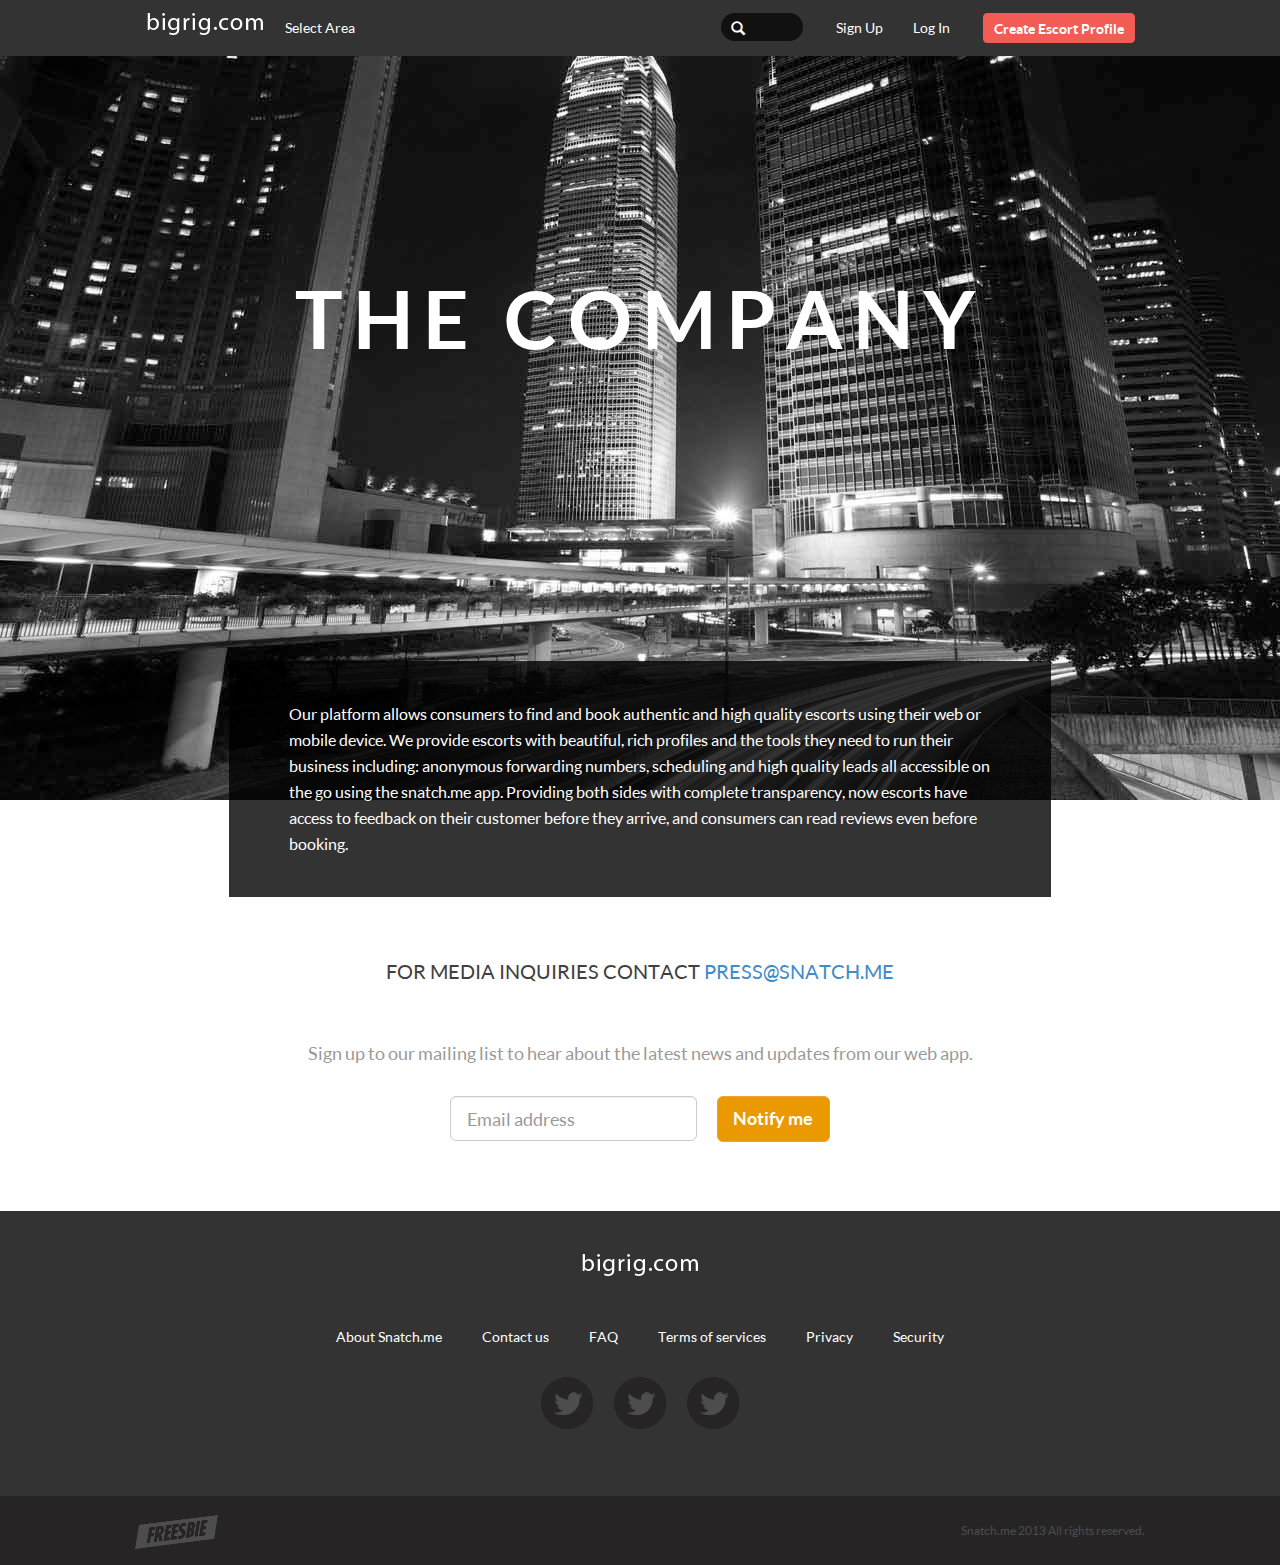
==== about/index.html @ 0845074c "Initial commit" ====
<!DOCTYPE html><html><head>
<meta http-equiv="Content-Type" content="text/html; charset=utf-8" ><title>Snatch.me</title><meta content="width=device-width, initial-scale=1.0, maximum-scale=1.0, user-scalable=no" name="viewport" /><meta content="yes" name="apple-mobile-web-app-capable" /><link data-turbolinks-track="true" href="../assets/application-2e69f920b818a90ff7429d619996216e.css" media="all" rel="stylesheet" /><script data-turbolinks-track="true" src="../assets/application-7e9b3a03cc0444efc07097d032c7295d.js"></script><meta content="authenticity_token" name="csrf-param" />
<meta content="zmnrciiErQKuNXtFYiWSMPVD7cQiE7jtvHlBA1BEEvY=" name="csrf-token" /><script type="text/javascript">var snatch = {
  logged: false,
  checkMe: false,
  galleryTimeout: false
}</script></head><body class=" about-us-bgr"><header><div class="container"><nav class="navbar navbar-snatch" role="navigation"><div class="navbar-header"><a class="visible-xs btn btn-danger pull-right" href="../sign_up/new/index.html"><i class="jx-adult-female-add"></i></a><button class="navbar-toggle collapsed" data-target="#snatch-menu-top" data-toggle="collapse" type="button"><span class="sr-only">Toggle navigation</span><span class="icon-bar"></span><span class="icon-bar"></span><span class="icon-bar"></span></button><a class="navbar-brand logo" href="../index.html"></a></div><!--Collect the nav links, forms, and other content for toggling--><div class="collapse navbar-collapse" id="snatch-menu-top"><form action="/users" class="navbar-form navbar-right form-search visible-xs" role="search"><button class="glyphicon glyphicon-search"></button><input class="js-form-search-input" name="q[zip_or_city_or_state_or_name_or_username_or_email_cont]" /></form><ul class="nav navbar-nav hidden-xs"><li class="dropdown"><a class="dropdown-toggle" data-toggle="dropdown" href="#"><span class="js-header-state-span">Select Area</span><b class="caret"></b></a><input class="js-header-selected-state" id="q_state_or_city_cont" name="q[state_or_city_cont]" type="hidden" /><ul class="js-header-state-select dropdown-menu inverse"><li><a href="../users/index-q%5Bstate_or_city_cont%5D=Maine.html">Maine</a></li><li><a href="../users/index-q%5Bstate_or_city_cont%5D=Massachusetts.html">Massachusetts</a></li></ul></li></ul><ul class="nav navbar-nav navbar-right js-navigation-bar"><li><a href="../sign_up/new/index-guy=true.html"><span>Sign Up</span></a></li><li class="visible-xs"><a href="../user/sign_in/index.html"><span class="js-log-in-link">Log In</span></a></li><li class="hidden-xs dropdown"><a class="js-header-login dropdown-toggle" data-toggle="dropdown" href="#"><span>Log In</span><b class="caret"></b></a><div class="dropdown-menu inverse"><form accept-charset="UTF-8" action="/user/sign_in" class="form-login js-form-login formtastic user" id="new_user" method="post" novalidate="novalidate"><div style="margin:0;padding:0;display:inline"><input name="utf8" type="hidden" value="&#x2713;" /><input name="authenticity_token" type="hidden" value="zmnrciiErQKuNXtFYiWSMPVD7cQiE7jtvHlBA1BEEvY=" /></div><fieldset class="inputs"><ol><label><span class="glyphicon glyphicon-envelope"></span><li class="email input required stringish" id="user_email_input"><input class="form-control js-user-email" id="user_email" maxlength="255" name="user[email]" placeholder="Email" type="email" value="" />

</li></label><div class="message js-message-email hide"><span class="glyphicon glyphicon-warning-sign"></span> Oops! Fix email. </div><label><span class="glyphicon glyphicon-lock"></span><li class="password input required stringish" id="user_password_input"><input class="form-control js-user-password" id="user_password" maxlength="128" name="user[password]" placeholder="Password" type="password" />

</li></label><div class="message js-message-password hide"><span class="glyphicon glyphicon-warning-sign"></span> Oops! Fix password. </div><a data-toggle="modal" href="#modal-forgot-password">Forgot password</a></ol></fieldset><fieldset class=""><ol><li class="action button_action " id="user_submit_action"><button class="btn btn-warning btn-block" name="button" type="submit">Enter</button></li></ol></fieldset></form></div></li><li class="hidden-xs"><a class="btn btn-danger" href="../sign_up/new/index.html"><span>Create Escort Profile</span></a></li></ul><form action="/users" class="navbar-form navbar-right form-search hidden-xs" role="search"><button class="glyphicon glyphicon-search"></button><input class="js-form-search-input" name="q[zip_or_city_or_state_or_name_or_username_or_email_cont]" /></form></div></nav></div></header><section class="container content aboutus"><div class="top-line">THE COMPANY</div><div class="row"><div class="col-md-10 col-md-offset-1"><div class="desc">Our platform allows consumers to find and book authentic and high quality escorts using their web or mobile device. We provide escorts with beautiful, rich profiles and the tools they need to run their business including: anonymous forwarding numbers, scheduling and high quality leads all accessible on the go using the snatch.me app. Providing both sides with complete transparency, now escorts have access to feedback on their customer before they arrive, and consumers can read reviews even before booking. </div></div></div><div class="media-email">For media inquiries contact <a href="mailto:press@snatch.me">press@snatch.me</a></div></section><section class="container subscribe pad30"><div class="title">Sign up to our mailing list to hear about the latest news and updates from our web app.</div><form class="form-subscribe"><div class="form-group"><div class="col-xx-12 col-xs-8"><input class="form-control input-lg" placeholder="Email address" /></div><div class="col-xx-12 col-xs-4"><button class="btn btn-warning btn-lg btn-block">Notify me</button></div><div class="clear"></div></div></form></section><footer><div class="top"><div class="container"><div><a class="logo" href="../index.html"></a></div><div class="row menu"><a href="index.html">About Snatch.me</a><a href="../contacts/new/index.html">Contact us</a><a href="../help/index.html">FAQ</a><a href="../terms/index.html">Terms of services</a><a href="#">Privacy</a><a href="#">Security</a></div><div class="row social"><a href="#"></a><a href="#"></a><a href="#"></a></div></div></div><div class="bottom"><div class="container"><div class="row"><span class="pull-left"><img src="../assets/footer-logo-1875a1f78ff016b231213a7ab3b1d645.png" /></span><span class="pull-right">Snatch.me 2013 All rights reserved.</span></div></div></div></footer><div aria-hidden="true" aria-labelledby="" class="modal fade" id="modal-forgot-password" role="dialog" tabindex="-1"><div class="modal-dialog"><div class="modal-content"><div class="modal-body container"><div class="fs20">What email address do you use to sign into snatch.me?</div><form accept-charset="UTF-8" action="/user/password" class="js-forgot-password-form forgot-password row formtastic user" data-remote="true" id="new_user" method="post" novalidate="novalidate"><div style="margin:0;padding:0;display:inline"><input name="utf8" type="hidden" value="&#x2713;" /><input name="authenticity_token" type="hidden" value="zmnrciiErQKuNXtFYiWSMPVD7cQiE7jtvHlBA1BEEvY=" /></div><div class="email col-sm-7 col-xs-6"><span class="glyphicon glyphicon-envelope"></span><li class="email input required stringish" id="user_email_input"><input class="form-control" id="user_email" maxlength="255" name="user[email]" type="email" value="" />

</li></div><button class="btn btn-warning col-sm-4 col-xs-8">Reset password</button></form><div class="hide js-forgot-password-success">Your password was reset. Please check your email and follow reset password instructions. If you did not receive email within a minute, please check your Spam folder, or <a href="../contacts/new/index.html">contact us</a></div></div></div></div></div><div aria-hidden="true" aria-labelledby="" class="modal fade" id="modal-notifications" role="dialog" tabindex="-1"><div class="modal-dialog"><div class="modal-content"><div class="modal-header container"><a aria-hidden="true" class="close" data-dismiss="modal">close <span>&times</span></a><h4 class="modal-title">Notifications</h4></div><div class="modal-body container"></div></div></div></div><div aria-hidden="true" aria-labelledby="" class="modal fade" id="modal-user-activate-false" role="dialog" tabindex="-1"><div class="modal-dialog"><div class="modal-content"><div class="modal-header container"><a aria-hidden="true" class="close" data-dismiss="modal">close <span>&times</span></a><h4 class="modal-title">Profile is hidden</h4></div><div class="modal-body container">Your profile is now hidden and is not searchable in our results, we do not recommend using this setting, rather, set your profile to inactive from the profile view </div></div></div></div><div aria-hidden="true" aria-labelledby="" class="modal fade" id="modal-user-zip-false" role="dialog" tabindex="-1"><div class="modal-dialog"><div class="modal-content"><div class="modal-header container"><a aria-hidden="true" class="close" data-dismiss="modal">close <span>&times</span></a><h4 class="modal-title">Wrong zip code</h4></div><div class="modal-body container">snatch.me is still rapidly expanding, stay tuned, we'll be launching near you soon! </div></div></div></div></body></html>
<!-- Localized -->
---- assets/application-2e69f920b818a90ff7429d619996216e.css ----
/*
 * This is a manifest file that'll be compiled into application.css, which will include all the files
 * listed below.
 *
 * Any CSS and SCSS file within this directory, lib/assets/stylesheets, vendor/assets/stylesheets,
 * or vendor/assets/stylesheets of plugins, if any, can be referenced here using a relative path.
 *
 * You're free to add application-wide styles to this file and they'll appear at the top of the
 * compiled file, but it's generally better to create a new file per style scope.
 *










 */

/*!
 * Bootstrap v3.0.0
 *
 * Copyright 2013 Twitter, Inc
 * Licensed under the Apache License v2.0
 * http://www.apache.org/licenses/LICENSE-2.0
 *
 * Designed and built with all the love in the world by @mdo and @fat.
 */
/*! normalize.css v2.1.0 | MIT License | git.io/normalize */
article,
aside,
details,
figcaption,
figure,
footer,
header,
hgroup,
main,
nav,
section,
summary {
  display: block;
}
audio,
canvas,
video {
  display: inline-block;
}
audio:not([controls]) {
  display: none;
  height: 0;
}
[hidden] {
  display: none;
}
html {
  font-family: sans-serif;
  -webkit-text-size-adjust: 100%;
  -ms-text-size-adjust: 100%;
}
body {
  margin: 0;
}
a:focus {
  outline: thin dotted;
}
a:active,
a:hover {
  outline: 0;
}
h1 {
  font-size: 2em;
  margin: 0.67em 0;
}
abbr[title] {
  border-bottom: 1px dotted;
}
b,
strong {
  font-weight: bold;
}
dfn {
  font-style: italic;
}
hr {
  -moz-box-sizing: content-box;
  box-sizing: content-box;
  height: 0;
}
mark {
  background: #ff0;
  color: #000;
}
code,
kbd,
pre,
samp {
  font-family: monospace, serif;
  font-size: 1em;
}
pre {
  white-space: pre-wrap;
}
q {
  quotes: "\201C" "\201D" "\2018" "\2019";
}
small {
  font-size: 80%;
}
sub,
sup {
  font-size: 75%;
  line-height: 0;
  position: relative;
  vertical-align: baseline;
}
sup {
  top: -0.5em;
}
sub {
  bottom: -0.25em;
}
img {
  border: 0;
}
svg:not(:root) {
  overflow: hidden;
}
figure {
  margin: 0;
}
fieldset {
  border: 1px solid #c0c0c0;
  margin: 0 2px;
  padding: 0.35em 0.625em 0.75em;
}
legend {
  border: 0;
  padding: 0;
}
button,
input,
select,
textarea {
  font-family: inherit;
  font-size: 100%;
  margin: 0;
}
button,
input {
  line-height: normal;
}
button,
select {
  text-transform: none;
}
button,
html input[type="button"],
input[type="reset"],
input[type="submit"] {
  -webkit-appearance: button;
  cursor: pointer;
}
button[disabled],
html input[disabled] {
  cursor: default;
}
input[type="checkbox"],
input[type="radio"] {
  box-sizing: border-box;
  padding: 0;
}
input[type="search"] {
  -webkit-appearance: textfield;
  -moz-box-sizing: content-box;
  -webkit-box-sizing: content-box;
  box-sizing: content-box;
}
input[type="search"]::-webkit-search-cancel-button,
input[type="search"]::-webkit-search-decoration {
  -webkit-appearance: none;
}
button::-moz-focus-inner,
input::-moz-focus-inner {
  border: 0;
  padding: 0;
}
textarea {
  overflow: auto;
  vertical-align: top;
}
table {
  border-collapse: collapse;
  border-spacing: 0;
}
@media print {
  * {
    text-shadow: none !important;
    color: #000 !important;
    background: transparent !important;
    box-shadow: none !important;
  }
  a,
  a:visited {
    text-decoration: underline;
  }
  a[href]:after {
    content: " (" attr(href) ")";
  }
  abbr[title]:after {
    content: " (" attr(title) ")";
  }
  .ir a:after,
  a[href^="javascript:"]:after,
  a[href^="#"]:after {
    content: "";
  }
  pre,
  blockquote {
    border: 1px solid #999;
    page-break-inside: avoid;
  }
  thead {
    display: table-header-group;
  }
  tr,
  img {
    page-break-inside: avoid;
  }
  img {
    max-width: 100% !important;
  }
  @page  {
    margin: 2cm .5cm;
  }
  p,
  h2,
  h3 {
    orphans: 3;
    widows: 3;
  }
  h2,
  h3 {
    page-break-after: avoid;
  }
  .navbar {
    display: none;
  }
  .table td,
  .table th {
    background-color: #fff !important;
  }
  .btn > .caret,
  .dropup > .btn > .caret {
    border-top-color: #000 !important;
  }
  .label {
    border: 1px solid #000;
  }
  .table {
    border-collapse: collapse !important;
  }
  .table-bordered th,
  .table-bordered td {
    border: 1px solid #ddd !important;
  }
}
*,
*:before,
*:after {
  -webkit-box-sizing: border-box;
  -moz-box-sizing: border-box;
  box-sizing: border-box;
}
html {
  font-size: 62.5%;
  -webkit-tap-highlight-color: rgba(0, 0, 0, 0);
}
body {
  font-family: "Helvetica Neue", Helvetica, Arial, sans-serif;
  font-size: 14px;
  line-height: 1.428571429;
  color: #333333;
  background-color: #ffffff;
}
input,
button,
select,
textarea {
  font-family: inherit;
  font-size: inherit;
  line-height: inherit;
}
button,
input,
select[multiple],
textarea {
  background-image: none;
}
a {
  color: #428bca;
  text-decoration: none;
}
a:hover,
a:focus {
  color: #2a6496;
  text-decoration: underline;
}
a:focus {
  outline: thin dotted #333;
  outline: 5px auto -webkit-focus-ring-color;
  outline-offset: -2px;
}
img {
  vertical-align: middle;
}
.img-responsive {
  display: block;
  max-width: 100%;
  height: auto;
}
.img-rounded {
  border-radius: 6px;
}
.img-thumbnail {
  padding: 4px;
  line-height: 1.428571429;
  background-color: #ffffff;
  border: 1px solid #dddddd;
  border-radius: 4px;
  -webkit-transition: all 0.2s ease-in-out;
  transition: all 0.2s ease-in-out;
  display: inline-block;
  max-width: 100%;
  height: auto;
}
.img-circle {
  border-radius: 50%;
}
hr {
  margin-top: 20px;
  margin-bottom: 20px;
  border: 0;
  border-top: 1px solid #eeeeee;
}
.sr-only {
  position: absolute;
  width: 1px;
  height: 1px;
  margin: -1px;
  padding: 0;
  overflow: hidden;
  clip: rect(0 0 0 0);
  border: 0;
}
p {
  margin: 0 0 10px;
}
.lead {
  margin-bottom: 20px;
  font-size: 16.099999999999998px;
  font-weight: 200;
  line-height: 1.4;
}
@media (min-width: 768px) {
  .lead {
    font-size: 21px;
  }
}
small {
  font-size: 85%;
}
cite {
  font-style: normal;
}
.text-muted {
  color: #999999;
}
.text-primary {
  color: #428bca;
}
.text-warning {
  color: #c09853;
}
.text-danger {
  color: #b94a48;
}
.text-success {
  color: #468847;
}
.text-info {
  color: #3a87ad;
}
.text-left {
  text-align: left;
}
.text-right {
  text-align: right;
}
.text-center {
  text-align: center;
}
h1,
h2,
h3,
h4,
h5,
h6,
.h1,
.h2,
.h3,
.h4,
.h5,
.h6 {
  font-family: "Helvetica Neue", Helvetica, Arial, sans-serif;
  font-weight: 500;
  line-height: 1.1;
}
h1 small,
h2 small,
h3 small,
h4 small,
h5 small,
h6 small,
.h1 small,
.h2 small,
.h3 small,
.h4 small,
.h5 small,
.h6 small {
  font-weight: normal;
  line-height: 1;
  color: #999999;
}
h1,
h2,
h3 {
  margin-top: 20px;
  margin-bottom: 10px;
}
h4,
h5,
h6 {
  margin-top: 10px;
  margin-bottom: 10px;
}
h1,
.h1 {
  font-size: 36px;
}
h2,
.h2 {
  font-size: 30px;
}
h3,
.h3 {
  font-size: 24px;
}
h4,
.h4 {
  font-size: 18px;
}
h5,
.h5 {
  font-size: 14px;
}
h6,
.h6 {
  font-size: 12px;
}
h1 small,
.h1 small {
  font-size: 24px;
}
h2 small,
.h2 small {
  font-size: 18px;
}
h3 small,
.h3 small,
h4 small,
.h4 small {
  font-size: 14px;
}
.page-header {
  padding-bottom: 9px;
  margin: 40px 0 20px;
  border-bottom: 1px solid #eeeeee;
}
ul,
ol {
  margin-top: 0;
  margin-bottom: 10px;
}
ul ul,
ol ul,
ul ol,
ol ol {
  margin-bottom: 0;
}
.list-unstyled {
  padding-left: 0;
  list-style: none;
}
.list-inline {
  padding-left: 0;
  list-style: none;
}
.list-inline > li {
  display: inline-block;
  padding-left: 5px;
  padding-right: 5px;
}
dl {
  margin-bottom: 20px;
}
dt,
dd {
  line-height: 1.428571429;
}
dt {
  font-weight: bold;
}
dd {
  margin-left: 0;
}
@media (min-width: 768px) {
  .dl-horizontal dt {
    float: left;
    width: 160px;
    clear: left;
    text-align: right;
    overflow: hidden;
    text-overflow: ellipsis;
    white-space: nowrap;
  }
  .dl-horizontal dd {
    margin-left: 180px;
  }
  .dl-horizontal dd:before,
  .dl-horizontal dd:after {
    content: " ";
    /* 1 */
  
    display: table;
    /* 2 */
  
  }
  .dl-horizontal dd:after {
    clear: both;
  }
  .dl-horizontal dd:before,
  .dl-horizontal dd:after {
    content: " ";
    /* 1 */
  
    display: table;
    /* 2 */
  
  }
  .dl-horizontal dd:after {
    clear: both;
  }
}
abbr[title],
abbr[data-original-title] {
  cursor: help;
  border-bottom: 1px dotted #999999;
}
abbr.initialism {
  font-size: 90%;
  text-transform: uppercase;
}
blockquote {
  padding: 10px 20px;
  margin: 0 0 20px;
  border-left: 5px solid #eeeeee;
}
blockquote p {
  font-size: 17.5px;
  font-weight: 300;
  line-height: 1.25;
}
blockquote p:last-child {
  margin-bottom: 0;
}
blockquote small {
  display: block;
  line-height: 1.428571429;
  color: #999999;
}
blockquote small:before {
  content: '\2014 \00A0';
}
blockquote.pull-right {
  padding-right: 15px;
  padding-left: 0;
  border-right: 5px solid #eeeeee;
  border-left: 0;
}
blockquote.pull-right p,
blockquote.pull-right small {
  text-align: right;
}
blockquote.pull-right small:before {
  content: '';
}
blockquote.pull-right small:after {
  content: '\00A0 \2014';
}
q:before,
q:after,
blockquote:before,
blockquote:after {
  content: "";
}
address {
  display: block;
  margin-bottom: 20px;
  font-style: normal;
  line-height: 1.428571429;
}
code,
pre {
  font-family: Monaco, Menlo, Consolas, "Courier New", monospace;
}
code {
  padding: 2px 4px;
  font-size: 90%;
  color: #c7254e;
  background-color: #f9f2f4;
  white-space: nowrap;
  border-radius: 4px;
}
pre {
  display: block;
  padding: 9.5px;
  margin: 0 0 10px;
  font-size: 13px;
  line-height: 1.428571429;
  word-break: break-all;
  word-wrap: break-word;
  color: #333333;
  background-color: #f5f5f5;
  border: 1px solid #cccccc;
  border-radius: 4px;
}
pre.prettyprint {
  margin-bottom: 20px;
}
pre code {
  padding: 0;
  font-size: inherit;
  color: inherit;
  white-space: pre-wrap;
  background-color: transparent;
  border: 0;
}
.pre-scrollable {
  max-height: 340px;
  overflow-y: scroll;
}
.container {
  margin-right: auto;
  margin-left: auto;
  padding-left: 15px;
  padding-right: 15px;
}
.container:before,
.container:after {
  content: " ";
  /* 1 */

  display: table;
  /* 2 */

}
.container:after {
  clear: both;
}
.container:before,
.container:after {
  content: " ";
  /* 1 */

  display: table;
  /* 2 */

}
.container:after {
  clear: both;
}
.row {
  margin-left: -15px;
  margin-right: -15px;
}
.row:before,
.row:after {
  content: " ";
  /* 1 */

  display: table;
  /* 2 */

}
.row:after {
  clear: both;
}
.row:before,
.row:after {
  content: " ";
  /* 1 */

  display: table;
  /* 2 */

}
.row:after {
  clear: both;
}
.col-xs-1,
.col-xs-2,
.col-xs-3,
.col-xs-4,
.col-xs-5,
.col-xs-6,
.col-xs-7,
.col-xs-8,
.col-xs-9,
.col-xs-10,
.col-xs-11,
.col-xs-12,
.col-sm-1,
.col-sm-2,
.col-sm-3,
.col-sm-4,
.col-sm-5,
.col-sm-6,
.col-sm-7,
.col-sm-8,
.col-sm-9,
.col-sm-10,
.col-sm-11,
.col-sm-12,
.col-md-1,
.col-md-2,
.col-md-3,
.col-md-4,
.col-md-5,
.col-md-6,
.col-md-7,
.col-md-8,
.col-md-9,
.col-md-10,
.col-md-11,
.col-md-12,
.col-lg-1,
.col-lg-2,
.col-lg-3,
.col-lg-4,
.col-lg-5,
.col-lg-6,
.col-lg-7,
.col-lg-8,
.col-lg-9,
.col-lg-10,
.col-lg-11,
.col-lg-12 {
  position: relative;
  min-height: 1px;
  padding-left: 15px;
  padding-right: 15px;
}
.col-xs-1,
.col-xs-2,
.col-xs-3,
.col-xs-4,
.col-xs-5,
.col-xs-6,
.col-xs-7,
.col-xs-8,
.col-xs-9,
.col-xs-10,
.col-xs-11 {
  float: left;
}
.col-xs-1 {
  width: 8.333333333333332%;
}
.col-xs-2 {
  width: 16.666666666666664%;
}
.col-xs-3 {
  width: 25%;
}
.col-xs-4 {
  width: 33.33333333333333%;
}
.col-xs-5 {
  width: 41.66666666666667%;
}
.col-xs-6 {
  width: 50%;
}
.col-xs-7 {
  width: 58.333333333333336%;
}
.col-xs-8 {
  width: 66.66666666666666%;
}
.col-xs-9 {
  width: 75%;
}
.col-xs-10 {
  width: 83.33333333333334%;
}
.col-xs-11 {
  width: 91.66666666666666%;
}
.col-xs-12 {
  width: 100%;
}
@media (min-width: 768px) {
  .container {
    max-width: 750px;
  }
  .col-sm-1,
  .col-sm-2,
  .col-sm-3,
  .col-sm-4,
  .col-sm-5,
  .col-sm-6,
  .col-sm-7,
  .col-sm-8,
  .col-sm-9,
  .col-sm-10,
  .col-sm-11 {
    float: left;
  }
  .col-sm-1 {
    width: 8.333333333333332%;
  }
  .col-sm-2 {
    width: 16.666666666666664%;
  }
  .col-sm-3 {
    width: 25%;
  }
  .col-sm-4 {
    width: 33.33333333333333%;
  }
  .col-sm-5 {
    width: 41.66666666666667%;
  }
  .col-sm-6 {
    width: 50%;
  }
  .col-sm-7 {
    width: 58.333333333333336%;
  }
  .col-sm-8 {
    width: 66.66666666666666%;
  }
  .col-sm-9 {
    width: 75%;
  }
  .col-sm-10 {
    width: 83.33333333333334%;
  }
  .col-sm-11 {
    width: 91.66666666666666%;
  }
  .col-sm-12 {
    width: 100%;
  }
  .col-sm-push-1 {
    left: 8.333333333333332%;
  }
  .col-sm-push-2 {
    left: 16.666666666666664%;
  }
  .col-sm-push-3 {
    left: 25%;
  }
  .col-sm-push-4 {
    left: 33.33333333333333%;
  }
  .col-sm-push-5 {
    left: 41.66666666666667%;
  }
  .col-sm-push-6 {
    left: 50%;
  }
  .col-sm-push-7 {
    left: 58.333333333333336%;
  }
  .col-sm-push-8 {
    left: 66.66666666666666%;
  }
  .col-sm-push-9 {
    left: 75%;
  }
  .col-sm-push-10 {
    left: 83.33333333333334%;
  }
  .col-sm-push-11 {
    left: 91.66666666666666%;
  }
  .col-sm-pull-1 {
    right: 8.333333333333332%;
  }
  .col-sm-pull-2 {
    right: 16.666666666666664%;
  }
  .col-sm-pull-3 {
    right: 25%;
  }
  .col-sm-pull-4 {
    right: 33.33333333333333%;
  }
  .col-sm-pull-5 {
    right: 41.66666666666667%;
  }
  .col-sm-pull-6 {
    right: 50%;
  }
  .col-sm-pull-7 {
    right: 58.333333333333336%;
  }
  .col-sm-pull-8 {
    right: 66.66666666666666%;
  }
  .col-sm-pull-9 {
    right: 75%;
  }
  .col-sm-pull-10 {
    right: 83.33333333333334%;
  }
  .col-sm-pull-11 {
    right: 91.66666666666666%;
  }
  .col-sm-offset-1 {
    margin-left: 8.333333333333332%;
  }
  .col-sm-offset-2 {
    margin-left: 16.666666666666664%;
  }
  .col-sm-offset-3 {
    margin-left: 25%;
  }
  .col-sm-offset-4 {
    margin-left: 33.33333333333333%;
  }
  .col-sm-offset-5 {
    margin-left: 41.66666666666667%;
  }
  .col-sm-offset-6 {
    margin-left: 50%;
  }
  .col-sm-offset-7 {
    margin-left: 58.333333333333336%;
  }
  .col-sm-offset-8 {
    margin-left: 66.66666666666666%;
  }
  .col-sm-offset-9 {
    margin-left: 75%;
  }
  .col-sm-offset-10 {
    margin-left: 83.33333333333334%;
  }
  .col-sm-offset-11 {
    margin-left: 91.66666666666666%;
  }
}
@media (min-width: 992px) {
  .container {
    max-width: 970px;
  }
  .col-md-1,
  .col-md-2,
  .col-md-3,
  .col-md-4,
  .col-md-5,
  .col-md-6,
  .col-md-7,
  .col-md-8,
  .col-md-9,
  .col-md-10,
  .col-md-11 {
    float: left;
  }
  .col-md-1 {
    width: 8.333333333333332%;
  }
  .col-md-2 {
    width: 16.666666666666664%;
  }
  .col-md-3 {
    width: 25%;
  }
  .col-md-4 {
    width: 33.33333333333333%;
  }
  .col-md-5 {
    width: 41.66666666666667%;
  }
  .col-md-6 {
    width: 50%;
  }
  .col-md-7 {
    width: 58.333333333333336%;
  }
  .col-md-8 {
    width: 66.66666666666666%;
  }
  .col-md-9 {
    width: 75%;
  }
  .col-md-10 {
    width: 83.33333333333334%;
  }
  .col-md-11 {
    width: 91.66666666666666%;
  }
  .col-md-12 {
    width: 100%;
  }
  .col-md-push-0 {
    left: auto;
  }
  .col-md-push-1 {
    left: 8.333333333333332%;
  }
  .col-md-push-2 {
    left: 16.666666666666664%;
  }
  .col-md-push-3 {
    left: 25%;
  }
  .col-md-push-4 {
    left: 33.33333333333333%;
  }
  .col-md-push-5 {
    left: 41.66666666666667%;
  }
  .col-md-push-6 {
    left: 50%;
  }
  .col-md-push-7 {
    left: 58.333333333333336%;
  }
  .col-md-push-8 {
    left: 66.66666666666666%;
  }
  .col-md-push-9 {
    left: 75%;
  }
  .col-md-push-10 {
    left: 83.33333333333334%;
  }
  .col-md-push-11 {
    left: 91.66666666666666%;
  }
  .col-md-pull-0 {
    right: auto;
  }
  .col-md-pull-1 {
    right: 8.333333333333332%;
  }
  .col-md-pull-2 {
    right: 16.666666666666664%;
  }
  .col-md-pull-3 {
    right: 25%;
  }
  .col-md-pull-4 {
    right: 33.33333333333333%;
  }
  .col-md-pull-5 {
    right: 41.66666666666667%;
  }
  .col-md-pull-6 {
    right: 50%;
  }
  .col-md-pull-7 {
    right: 58.333333333333336%;
  }
  .col-md-pull-8 {
    right: 66.66666666666666%;
  }
  .col-md-pull-9 {
    right: 75%;
  }
  .col-md-pull-10 {
    right: 83.33333333333334%;
  }
  .col-md-pull-11 {
    right: 91.66666666666666%;
  }
  .col-md-offset-0 {
    margin-left: 0;
  }
  .col-md-offset-1 {
    margin-left: 8.333333333333332%;
  }
  .col-md-offset-2 {
    margin-left: 16.666666666666664%;
  }
  .col-md-offset-3 {
    margin-left: 25%;
  }
  .col-md-offset-4 {
    margin-left: 33.33333333333333%;
  }
  .col-md-offset-5 {
    margin-left: 41.66666666666667%;
  }
  .col-md-offset-6 {
    margin-left: 50%;
  }
  .col-md-offset-7 {
    margin-left: 58.333333333333336%;
  }
  .col-md-offset-8 {
    margin-left: 66.66666666666666%;
  }
  .col-md-offset-9 {
    margin-left: 75%;
  }
  .col-md-offset-10 {
    margin-left: 83.33333333333334%;
  }
  .col-md-offset-11 {
    margin-left: 91.66666666666666%;
  }
}
@media (min-width: 1200px) {
  .container {
    max-width: 1170px;
  }
  .col-lg-1,
  .col-lg-2,
  .col-lg-3,
  .col-lg-4,
  .col-lg-5,
  .col-lg-6,
  .col-lg-7,
  .col-lg-8,
  .col-lg-9,
  .col-lg-10,
  .col-lg-11 {
    float: left;
  }
  .col-lg-1 {
    width: 8.333333333333332%;
  }
  .col-lg-2 {
    width: 16.666666666666664%;
  }
  .col-lg-3 {
    width: 25%;
  }
  .col-lg-4 {
    width: 33.33333333333333%;
  }
  .col-lg-5 {
    width: 41.66666666666667%;
  }
  .col-lg-6 {
    width: 50%;
  }
  .col-lg-7 {
    width: 58.333333333333336%;
  }
  .col-lg-8 {
    width: 66.66666666666666%;
  }
  .col-lg-9 {
    width: 75%;
  }
  .col-lg-10 {
    width: 83.33333333333334%;
  }
  .col-lg-11 {
    width: 91.66666666666666%;
  }
  .col-lg-12 {
    width: 100%;
  }
  .col-lg-push-0 {
    left: auto;
  }
  .col-lg-push-1 {
    left: 8.333333333333332%;
  }
  .col-lg-push-2 {
    left: 16.666666666666664%;
  }
  .col-lg-push-3 {
    left: 25%;
  }
  .col-lg-push-4 {
    left: 33.33333333333333%;
  }
  .col-lg-push-5 {
    left: 41.66666666666667%;
  }
  .col-lg-push-6 {
    left: 50%;
  }
  .col-lg-push-7 {
    left: 58.333333333333336%;
  }
  .col-lg-push-8 {
    left: 66.66666666666666%;
  }
  .col-lg-push-9 {
    left: 75%;
  }
  .col-lg-push-10 {
    left: 83.33333333333334%;
  }
  .col-lg-push-11 {
    left: 91.66666666666666%;
  }
  .col-lg-pull-0 {
    right: auto;
  }
  .col-lg-pull-1 {
    right: 8.333333333333332%;
  }
  .col-lg-pull-2 {
    right: 16.666666666666664%;
  }
  .col-lg-pull-3 {
    right: 25%;
  }
  .col-lg-pull-4 {
    right: 33.33333333333333%;
  }
  .col-lg-pull-5 {
    right: 41.66666666666667%;
  }
  .col-lg-pull-6 {
    right: 50%;
  }
  .col-lg-pull-7 {
    right: 58.333333333333336%;
  }
  .col-lg-pull-8 {
    right: 66.66666666666666%;
  }
  .col-lg-pull-9 {
    right: 75%;
  }
  .col-lg-pull-10 {
    right: 83.33333333333334%;
  }
  .col-lg-pull-11 {
    right: 91.66666666666666%;
  }
  .col-lg-offset-0 {
    margin-left: 0;
  }
  .col-lg-offset-1 {
    margin-left: 8.333333333333332%;
  }
  .col-lg-offset-2 {
    margin-left: 16.666666666666664%;
  }
  .col-lg-offset-3 {
    margin-left: 25%;
  }
  .col-lg-offset-4 {
    margin-left: 33.33333333333333%;
  }
  .col-lg-offset-5 {
    margin-left: 41.66666666666667%;
  }
  .col-lg-offset-6 {
    margin-left: 50%;
  }
  .col-lg-offset-7 {
    margin-left: 58.333333333333336%;
  }
  .col-lg-offset-8 {
    margin-left: 66.66666666666666%;
  }
  .col-lg-offset-9 {
    margin-left: 75%;
  }
  .col-lg-offset-10 {
    margin-left: 83.33333333333334%;
  }
  .col-lg-offset-11 {
    margin-left: 91.66666666666666%;
  }
}
table {
  max-width: 100%;
  background-color: transparent;
}
th {
  text-align: left;
}
.table {
  width: 100%;
  margin-bottom: 20px;
}
.table thead > tr > th,
.table tbody > tr > th,
.table tfoot > tr > th,
.table thead > tr > td,
.table tbody > tr > td,
.table tfoot > tr > td {
  padding: 8px;
  line-height: 1.428571429;
  vertical-align: top;
  border-top: 1px solid #dddddd;
}
.table thead > tr > th {
  vertical-align: bottom;
  border-bottom: 2px solid #dddddd;
}
.table caption + thead tr:first-child th,
.table colgroup + thead tr:first-child th,
.table thead:first-child tr:first-child th,
.table caption + thead tr:first-child td,
.table colgroup + thead tr:first-child td,
.table thead:first-child tr:first-child td {
  border-top: 0;
}
.table tbody + tbody {
  border-top: 2px solid #dddddd;
}
.table .table {
  background-color: #ffffff;
}
.table-condensed thead > tr > th,
.table-condensed tbody > tr > th,
.table-condensed tfoot > tr > th,
.table-condensed thead > tr > td,
.table-condensed tbody > tr > td,
.table-condensed tfoot > tr > td {
  padding: 5px;
}
.table-bordered {
  border: 1px solid #dddddd;
}
.table-bordered > thead > tr > th,
.table-bordered > tbody > tr > th,
.table-bordered > tfoot > tr > th,
.table-bordered > thead > tr > td,
.table-bordered > tbody > tr > td,
.table-bordered > tfoot > tr > td {
  border: 1px solid #dddddd;
}
.table-bordered > thead > tr > th,
.table-bordered > thead > tr > td {
  border-bottom-width: 2px;
}
.table-striped > tbody > tr:nth-child(odd) > td,
.table-striped > tbody > tr:nth-child(odd) > th {
  background-color: #f9f9f9;
}
.table-hover > tbody > tr:hover > td,
.table-hover > tbody > tr:hover > th {
  background-color: #f5f5f5;
}
table col[class*="col-"] {
  float: none;
  display: table-column;
}
table td[class*="col-"],
table th[class*="col-"] {
  float: none;
  display: table-cell;
}
.table > thead > tr > td.active,
.table > tbody > tr > td.active,
.table > tfoot > tr > td.active,
.table > thead > tr > th.active,
.table > tbody > tr > th.active,
.table > tfoot > tr > th.active,
.table > thead > tr.active > td,
.table > tbody > tr.active > td,
.table > tfoot > tr.active > td,
.table > thead > tr.active > th,
.table > tbody > tr.active > th,
.table > tfoot > tr.active > th {
  background-color: #f5f5f5;
}
.table > thead > tr > td.success,
.table > tbody > tr > td.success,
.table > tfoot > tr > td.success,
.table > thead > tr > th.success,
.table > tbody > tr > th.success,
.table > tfoot > tr > th.success,
.table > thead > tr.success > td,
.table > tbody > tr.success > td,
.table > tfoot > tr.success > td,
.table > thead > tr.success > th,
.table > tbody > tr.success > th,
.table > tfoot > tr.success > th {
  background-color: #dff0d8;
  border-color: #d6e9c6;
}
.table-hover > tbody > tr > td.success:hover,
.table-hover > tbody > tr > th.success:hover,
.table-hover > tbody > tr.success:hover > td {
  background-color: #d0e9c6;
  border-color: #c9e2b3;
}
.table > thead > tr > td.danger,
.table > tbody > tr > td.danger,
.table > tfoot > tr > td.danger,
.table > thead > tr > th.danger,
.table > tbody > tr > th.danger,
.table > tfoot > tr > th.danger,
.table > thead > tr.danger > td,
.table > tbody > tr.danger > td,
.table > tfoot > tr.danger > td,
.table > thead > tr.danger > th,
.table > tbody > tr.danger > th,
.table > tfoot > tr.danger > th {
  background-color: #f2dede;
  border-color: #eed3d7;
}
.table-hover > tbody > tr > td.danger:hover,
.table-hover > tbody > tr > th.danger:hover,
.table-hover > tbody > tr.danger:hover > td {
  background-color: #ebcccc;
  border-color: #e6c1c7;
}
.table > thead > tr > td.warning,
.table > tbody > tr > td.warning,
.table > tfoot > tr > td.warning,
.table > thead > tr > th.warning,
.table > tbody > tr > th.warning,
.table > tfoot > tr > th.warning,
.table > thead > tr.warning > td,
.table > tbody > tr.warning > td,
.table > tfoot > tr.warning > td,
.table > thead > tr.warning > th,
.table > tbody > tr.warning > th,
.table > tfoot > tr.warning > th {
  background-color: #fcf8e3;
  border-color: #fbeed5;
}
.table-hover > tbody > tr > td.warning:hover,
.table-hover > tbody > tr > th.warning:hover,
.table-hover > tbody > tr.warning:hover > td {
  background-color: #faf2cc;
  border-color: #f8e5be;
}
@media (max-width: 768px) {
  .table-responsive {
    width: 100%;
    margin-bottom: 15px;
    overflow-y: hidden;
    overflow-x: scroll;
    border: 1px solid #dddddd;
  }
  .table-responsive > .table {
    margin-bottom: 0;
    background-color: #fff;
  }
  .table-responsive > .table > thead > tr > th,
  .table-responsive > .table > tbody > tr > th,
  .table-responsive > .table > tfoot > tr > th,
  .table-responsive > .table > thead > tr > td,
  .table-responsive > .table > tbody > tr > td,
  .table-responsive > .table > tfoot > tr > td {
    white-space: nowrap;
  }
  .table-responsive > .table-bordered {
    border: 0;
  }
  .table-responsive > .table-bordered > thead > tr > th:first-child,
  .table-responsive > .table-bordered > tbody > tr > th:first-child,
  .table-responsive > .table-bordered > tfoot > tr > th:first-child,
  .table-responsive > .table-bordered > thead > tr > td:first-child,
  .table-responsive > .table-bordered > tbody > tr > td:first-child,
  .table-responsive > .table-bordered > tfoot > tr > td:first-child {
    border-left: 0;
  }
  .table-responsive > .table-bordered > thead > tr > th:last-child,
  .table-responsive > .table-bordered > tbody > tr > th:last-child,
  .table-responsive > .table-bordered > tfoot > tr > th:last-child,
  .table-responsive > .table-bordered > thead > tr > td:last-child,
  .table-responsive > .table-bordered > tbody > tr > td:last-child,
  .table-responsive > .table-bordered > tfoot > tr > td:last-child {
    border-right: 0;
  }
  .table-responsive > .table-bordered > thead > tr:last-child > th,
  .table-responsive > .table-bordered > tbody > tr:last-child > th,
  .table-responsive > .table-bordered > tfoot > tr:last-child > th,
  .table-responsive > .table-bordered > thead > tr:last-child > td,
  .table-responsive > .table-bordered > tbody > tr:last-child > td,
  .table-responsive > .table-bordered > tfoot > tr:last-child > td {
    border-bottom: 0;
  }
}
fieldset {
  padding: 0;
  margin: 0;
  border: 0;
}
legend {
  display: block;
  width: 100%;
  padding: 0;
  margin-bottom: 20px;
  font-size: 21px;
  line-height: inherit;
  color: #333333;
  border: 0;
  border-bottom: 1px solid #e5e5e5;
}
label {
  display: inline-block;
  margin-bottom: 5px;
  font-weight: bold;
}
input[type="search"] {
  -webkit-box-sizing: border-box;
  -moz-box-sizing: border-box;
  box-sizing: border-box;
}
input[type="radio"],
input[type="checkbox"] {
  margin: 4px 0 0;
  margin-top: 1px \9;
  /* IE8-9 */

  line-height: normal;
}
input[type="file"] {
  display: block;
}
select[multiple],
select[size] {
  height: auto;
}
select optgroup {
  font-size: inherit;
  font-style: inherit;
  font-family: inherit;
}
input[type="file"]:focus,
input[type="radio"]:focus,
input[type="checkbox"]:focus {
  outline: thin dotted #333;
  outline: 5px auto -webkit-focus-ring-color;
  outline-offset: -2px;
}
input[type="number"]::-webkit-outer-spin-button,
input[type="number"]::-webkit-inner-spin-button {
  height: auto;
}
.form-control:-moz-placeholder {
  color: #999999;
}
.form-control::-moz-placeholder {
  color: #999999;
}
.form-control:-ms-input-placeholder {
  color: #999999;
}
.form-control::-webkit-input-placeholder {
  color: #999999;
}
.form-control {
  display: block;
  width: 100%;
  height: 34px;
  padding: 6px 12px;
  font-size: 14px;
  line-height: 1.428571429;
  color: #555555;
  vertical-align: middle;
  background-color: #ffffff;
  border: 1px solid #cccccc;
  border-radius: 4px;
  -webkit-box-shadow: inset 0 1px 1px rgba(0, 0, 0, 0.075);
  box-shadow: inset 0 1px 1px rgba(0, 0, 0, 0.075);
  -webkit-transition: border-color ease-in-out .15s, box-shadow ease-in-out .15s;
  transition: border-color ease-in-out .15s, box-shadow ease-in-out .15s;
}
.form-control:focus {
  border-color: #66afe9;
  outline: 0;
  -webkit-box-shadow: inset 0 1px 1px rgba(0,0,0,.075), 0 0 8px rgba(102, 175, 233, 0.6);
  box-shadow: inset 0 1px 1px rgba(0,0,0,.075), 0 0 8px rgba(102, 175, 233, 0.6);
}
.form-control[disabled],
.form-control[readonly],
fieldset[disabled] .form-control {
  cursor: not-allowed;
  background-color: #eeeeee;
}
textarea.form-control {
  height: auto;
}
.form-group {
  margin-bottom: 15px;
}
.radio,
.checkbox {
  display: block;
  min-height: 20px;
  margin-top: 10px;
  margin-bottom: 10px;
  padding-left: 20px;
  vertical-align: middle;
}
.radio label,
.checkbox label {
  display: inline;
  margin-bottom: 0;
  font-weight: normal;
  cursor: pointer;
}
.radio input[type="radio"],
.radio-inline input[type="radio"],
.checkbox input[type="checkbox"],
.checkbox-inline input[type="checkbox"] {
  float: left;
  margin-left: -20px;
}
.radio + .radio,
.checkbox + .checkbox {
  margin-top: -5px;
}
.radio-inline,
.checkbox-inline {
  display: inline-block;
  padding-left: 20px;
  margin-bottom: 0;
  vertical-align: middle;
  font-weight: normal;
  cursor: pointer;
}
.radio-inline + .radio-inline,
.checkbox-inline + .checkbox-inline {
  margin-top: 0;
  margin-left: 10px;
}
input[type="radio"][disabled],
input[type="checkbox"][disabled],
.radio[disabled],
.radio-inline[disabled],
.checkbox[disabled],
.checkbox-inline[disabled],
fieldset[disabled] input[type="radio"],
fieldset[disabled] input[type="checkbox"],
fieldset[disabled] .radio,
fieldset[disabled] .radio-inline,
fieldset[disabled] .checkbox,
fieldset[disabled] .checkbox-inline {
  cursor: not-allowed;
}
.input-sm {
  height: 30px;
  padding: 5px 10px;
  font-size: 12px;
  line-height: 1.5;
  border-radius: 3px;
}
select.input-sm {
  height: 30px;
  line-height: 30px;
}
textarea.input-sm {
  height: auto;
}
.input-lg {
  height: 45px;
  padding: 10px 16px;
  font-size: 18px;
  line-height: 1.33;
  border-radius: 6px;
}
select.input-lg {
  height: 45px;
  line-height: 45px;
}
textarea.input-lg {
  height: auto;
}
.has-warning .help-block,
.has-warning .control-label {
  color: #c09853;
}
.has-warning .form-control {
  border-color: #c09853;
  -webkit-box-shadow: inset 0 1px 1px rgba(0, 0, 0, 0.075);
  box-shadow: inset 0 1px 1px rgba(0, 0, 0, 0.075);
}
.has-warning .form-control:focus {
  border-color: #a47e3c;
  -webkit-box-shadow: inset 0 1px 1px rgba(0, 0, 0, 0.075), 0 0 6px #dbc59e;
  box-shadow: inset 0 1px 1px rgba(0, 0, 0, 0.075), 0 0 6px #dbc59e;
}
.has-warning .input-group-addon {
  color: #c09853;
  border-color: #c09853;
  background-color: #fcf8e3;
}
.has-error .help-block,
.has-error .control-label {
  color: #b94a48;
}
.has-error .form-control {
  border-color: #b94a48;
  -webkit-box-shadow: inset 0 1px 1px rgba(0, 0, 0, 0.075);
  box-shadow: inset 0 1px 1px rgba(0, 0, 0, 0.075);
}
.has-error .form-control:focus {
  border-color: #953b39;
  -webkit-box-shadow: inset 0 1px 1px rgba(0, 0, 0, 0.075), 0 0 6px #d59392;
  box-shadow: inset 0 1px 1px rgba(0, 0, 0, 0.075), 0 0 6px #d59392;
}
.has-error .input-group-addon {
  color: #b94a48;
  border-color: #b94a48;
  background-color: #f2dede;
}
.has-success .help-block,
.has-success .control-label {
  color: #468847;
}
.has-success .form-control {
  border-color: #468847;
  -webkit-box-shadow: inset 0 1px 1px rgba(0, 0, 0, 0.075);
  box-shadow: inset 0 1px 1px rgba(0, 0, 0, 0.075);
}
.has-success .form-control:focus {
  border-color: #356635;
  -webkit-box-shadow: inset 0 1px 1px rgba(0, 0, 0, 0.075), 0 0 6px #7aba7b;
  box-shadow: inset 0 1px 1px rgba(0, 0, 0, 0.075), 0 0 6px #7aba7b;
}
.has-success .input-group-addon {
  color: #468847;
  border-color: #468847;
  background-color: #dff0d8;
}
.form-control-static {
  margin-bottom: 0;
  padding-top: 7px;
}
.help-block {
  display: block;
  margin-top: 5px;
  margin-bottom: 10px;
  color: #737373;
}
@media (min-width: 768px) {
  .form-inline .form-group {
    display: inline-block;
    margin-bottom: 0;
    vertical-align: middle;
  }
  .form-inline .form-control {
    display: inline-block;
  }
  .form-inline .radio,
  .form-inline .checkbox {
    display: inline-block;
    margin-top: 0;
    margin-bottom: 0;
    padding-left: 0;
  }
  .form-inline .radio input[type="radio"],
  .form-inline .checkbox input[type="checkbox"] {
    float: none;
    margin-left: 0;
  }
}
.form-horizontal .control-label,
.form-horizontal .radio,
.form-horizontal .checkbox,
.form-horizontal .radio-inline,
.form-horizontal .checkbox-inline {
  margin-top: 0;
  margin-bottom: 0;
  padding-top: 7px;
}
.form-horizontal .form-group {
  margin-left: -15px;
  margin-right: -15px;
}
.form-horizontal .form-group:before,
.form-horizontal .form-group:after {
  content: " ";
  /* 1 */

  display: table;
  /* 2 */

}
.form-horizontal .form-group:after {
  clear: both;
}
.form-horizontal .form-group:before,
.form-horizontal .form-group:after {
  content: " ";
  /* 1 */

  display: table;
  /* 2 */

}
.form-horizontal .form-group:after {
  clear: both;
}
@media (min-width: 768px) {
  .form-horizontal .control-label {
    text-align: right;
  }
}
.btn {
  display: inline-block;
  padding: 6px 12px;
  margin-bottom: 0;
  font-size: 14px;
  font-weight: normal;
  line-height: 1.428571429;
  text-align: center;
  vertical-align: middle;
  cursor: pointer;
  border: 1px solid transparent;
  border-radius: 4px;
  white-space: nowrap;
  -webkit-user-select: none;
  -moz-user-select: none;
  -ms-user-select: none;
  -o-user-select: none;
  user-select: none;
}
.btn:focus {
  outline: thin dotted #333;
  outline: 5px auto -webkit-focus-ring-color;
  outline-offset: -2px;
}
.btn:hover,
.btn:focus {
  color: #333333;
  text-decoration: none;
}
.btn:active,
.btn.active {
  outline: 0;
  background-image: none;
  -webkit-box-shadow: inset 0 3px 5px rgba(0, 0, 0, 0.125);
  box-shadow: inset 0 3px 5px rgba(0, 0, 0, 0.125);
}
.btn.disabled,
.btn[disabled],
fieldset[disabled] .btn {
  cursor: not-allowed;
  pointer-events: none;
  opacity: 0.65;
  filter: alpha(opacity=65);
  -webkit-box-shadow: none;
  box-shadow: none;
}
.btn-default {
  color: #333333;
  background-color: #ffffff;
  border-color: #cccccc;
}
.btn-default:hover,
.btn-default:focus,
.btn-default:active,
.btn-default.active,
.open .dropdown-toggle.btn-default {
  color: #333333;
  background-color: #ebebeb;
  border-color: #adadad;
}
.btn-default:active,
.btn-default.active,
.open .dropdown-toggle.btn-default {
  background-image: none;
}
.btn-default.disabled,
.btn-default[disabled],
fieldset[disabled] .btn-default,
.btn-default.disabled:hover,
.btn-default[disabled]:hover,
fieldset[disabled] .btn-default:hover,
.btn-default.disabled:focus,
.btn-default[disabled]:focus,
fieldset[disabled] .btn-default:focus,
.btn-default.disabled:active,
.btn-default[disabled]:active,
fieldset[disabled] .btn-default:active,
.btn-default.disabled.active,
.btn-default[disabled].active,
fieldset[disabled] .btn-default.active {
  background-color: #ffffff;
  border-color: #cccccc;
}
.btn-primary {
  color: #ffffff;
  background-color: #428bca;
  border-color: #357ebd;
}
.btn-primary:hover,
.btn-primary:focus,
.btn-primary:active,
.btn-primary.active,
.open .dropdown-toggle.btn-primary {
  color: #ffffff;
  background-color: #3276b1;
  border-color: #285e8e;
}
.btn-primary:active,
.btn-primary.active,
.open .dropdown-toggle.btn-primary {
  background-image: none;
}
.btn-primary.disabled,
.btn-primary[disabled],
fieldset[disabled] .btn-primary,
.btn-primary.disabled:hover,
.btn-primary[disabled]:hover,
fieldset[disabled] .btn-primary:hover,
.btn-primary.disabled:focus,
.btn-primary[disabled]:focus,
fieldset[disabled] .btn-primary:focus,
.btn-primary.disabled:active,
.btn-primary[disabled]:active,
fieldset[disabled] .btn-primary:active,
.btn-primary.disabled.active,
.btn-primary[disabled].active,
fieldset[disabled] .btn-primary.active {
  background-color: #428bca;
  border-color: #357ebd;
}
.btn-warning {
  color: #ffffff;
  background-color: #f0ad4e;
  border-color: #eea236;
}
.btn-warning:hover,
.btn-warning:focus,
.btn-warning:active,
.btn-warning.active,
.open .dropdown-toggle.btn-warning {
  color: #ffffff;
  background-color: #ed9c28;
  border-color: #d58512;
}
.btn-warning:active,
.btn-warning.active,
.open .dropdown-toggle.btn-warning {
  background-image: none;
}
.btn-warning.disabled,
.btn-warning[disabled],
fieldset[disabled] .btn-warning,
.btn-warning.disabled:hover,
.btn-warning[disabled]:hover,
fieldset[disabled] .btn-warning:hover,
.btn-warning.disabled:focus,
.btn-warning[disabled]:focus,
fieldset[disabled] .btn-warning:focus,
.btn-warning.disabled:active,
.btn-warning[disabled]:active,
fieldset[disabled] .btn-warning:active,
.btn-warning.disabled.active,
.btn-warning[disabled].active,
fieldset[disabled] .btn-warning.active {
  background-color: #f0ad4e;
  border-color: #eea236;
}
.btn-danger {
  color: #ffffff;
  background-color: #d9534f;
  border-color: #d43f3a;
}
.btn-danger:hover,
.btn-danger:focus,
.btn-danger:active,
.btn-danger.active,
.open .dropdown-toggle.btn-danger {
  color: #ffffff;
  background-color: #d2322d;
  border-color: #ac2925;
}
.btn-danger:active,
.btn-danger.active,
.open .dropdown-toggle.btn-danger {
  background-image: none;
}
.btn-danger.disabled,
.btn-danger[disabled],
fieldset[disabled] .btn-danger,
.btn-danger.disabled:hover,
.btn-danger[disabled]:hover,
fieldset[disabled] .btn-danger:hover,
.btn-danger.disabled:focus,
.btn-danger[disabled]:focus,
fieldset[disabled] .btn-danger:focus,
.btn-danger.disabled:active,
.btn-danger[disabled]:active,
fieldset[disabled] .btn-danger:active,
.btn-danger.disabled.active,
.btn-danger[disabled].active,
fieldset[disabled] .btn-danger.active {
  background-color: #d9534f;
  border-color: #d43f3a;
}
.btn-success {
  color: #ffffff;
  background-color: #5cb85c;
  border-color: #4cae4c;
}
.btn-success:hover,
.btn-success:focus,
.btn-success:active,
.btn-success.active,
.open .dropdown-toggle.btn-success {
  color: #ffffff;
  background-color: #47a447;
  border-color: #398439;
}
.btn-success:active,
.btn-success.active,
.open .dropdown-toggle.btn-success {
  background-image: none;
}
.btn-success.disabled,
.btn-success[disabled],
fieldset[disabled] .btn-success,
.btn-success.disabled:hover,
.btn-success[disabled]:hover,
fieldset[disabled] .btn-success:hover,
.btn-success.disabled:focus,
.btn-success[disabled]:focus,
fieldset[disabled] .btn-success:focus,
.btn-success.disabled:active,
.btn-success[disabled]:active,
fieldset[disabled] .btn-success:active,
.btn-success.disabled.active,
.btn-success[disabled].active,
fieldset[disabled] .btn-success.active {
  background-color: #5cb85c;
  border-color: #4cae4c;
}
.btn-info {
  color: #ffffff;
  background-color: #5bc0de;
  border-color: #46b8da;
}
.btn-info:hover,
.btn-info:focus,
.btn-info:active,
.btn-info.active,
.open .dropdown-toggle.btn-info {
  color: #ffffff;
  background-color: #39b3d7;
  border-color: #269abc;
}
.btn-info:active,
.btn-info.active,
.open .dropdown-toggle.btn-info {
  background-image: none;
}
.btn-info.disabled,
.btn-info[disabled],
fieldset[disabled] .btn-info,
.btn-info.disabled:hover,
.btn-info[disabled]:hover,
fieldset[disabled] .btn-info:hover,
.btn-info.disabled:focus,
.btn-info[disabled]:focus,
fieldset[disabled] .btn-info:focus,
.btn-info.disabled:active,
.btn-info[disabled]:active,
fieldset[disabled] .btn-info:active,
.btn-info.disabled.active,
.btn-info[disabled].active,
fieldset[disabled] .btn-info.active {
  background-color: #5bc0de;
  border-color: #46b8da;
}
.btn-link {
  color: #428bca;
  font-weight: normal;
  cursor: pointer;
  border-radius: 0;
}
.btn-link,
.btn-link:active,
.btn-link[disabled],
fieldset[disabled] .btn-link {
  background-color: transparent;
  -webkit-box-shadow: none;
  box-shadow: none;
}
.btn-link,
.btn-link:hover,
.btn-link:focus,
.btn-link:active {
  border-color: transparent;
}
.btn-link:hover,
.btn-link:focus {
  color: #2a6496;
  text-decoration: underline;
  background-color: transparent;
}
.btn-link[disabled]:hover,
fieldset[disabled] .btn-link:hover,
.btn-link[disabled]:focus,
fieldset[disabled] .btn-link:focus {
  color: #999999;
  text-decoration: none;
}
.btn-lg {
  padding: 10px 16px;
  font-size: 18px;
  line-height: 1.33;
  border-radius: 6px;
}
.btn-sm,
.btn-xs {
  padding: 5px 10px;
  font-size: 12px;
  line-height: 1.5;
  border-radius: 3px;
}
.btn-xs {
  padding: 1px 5px;
}
.btn-block {
  display: block;
  width: 100%;
  padding-left: 0;
  padding-right: 0;
}
.btn-block + .btn-block {
  margin-top: 5px;
}
input[type="submit"].btn-block,
input[type="reset"].btn-block,
input[type="button"].btn-block {
  width: 100%;
}
.fade {
  opacity: 0;
  -webkit-transition: opacity 0.15s linear;
  transition: opacity 0.15s linear;
}
.fade.in {
  opacity: 1;
}
.collapse {
  display: none;
}
.collapse.in {
  display: block;
}
.collapsing {
  position: relative;
  height: 0;
  overflow: hidden;
  -webkit-transition: height 0.35s ease;
  transition: height 0.35s ease;
}
@font-face {
  font-family: 'Glyphicons Halflings';
  src: url(twitter/bootstrap/glyphicons-halflings-regular-f317f8a44400b019370512764487628b.eot);
  src: url(twitter/bootstrap/glyphicons-halflings-regular-f317f8a44400b019370512764487628b-.eot#iefix) format('embedded-opentype'), url(twitter/bootstrap/glyphicons-halflings-regular-e45031f4658a2e43bbc02e1a59343c69.woff) format('woff'), url(twitter/bootstrap/glyphicons-halflings-regular-326caf81822e4f6fa02142877d37551c.ttf) format('truetype'), url(twitter/bootstrap/glyphicons-halflings-regular-815ac6a1a72d180be5fbe0a627d98eb0.svg#glyphicons-halflingsregular) format('svg');
}
.glyphicon {
  position: relative;
  top: 1px;
  display: inline-block;
  font-family: 'Glyphicons Halflings';
  font-style: normal;
  font-weight: normal;
  line-height: 1;
  -webkit-font-smoothing: antialiased;
}
.glyphicon-asterisk:before {
  content: "\2a";
}
.glyphicon-plus:before {
  content: "\2b";
}
.glyphicon-euro:before {
  content: "\20ac";
}
.glyphicon-minus:before {
  content: "\2212";
}
.glyphicon-cloud:before {
  content: "\2601";
}
.glyphicon-envelope:before {
  content: "\2709";
}
.glyphicon-pencil:before {
  content: "\270f";
}
.glyphicon-glass:before {
  content: "\e001";
}
.glyphicon-music:before {
  content: "\e002";
}
.glyphicon-search:before {
  content: "\e003";
}
.glyphicon-heart:before {
  content: "\e005";
}
.glyphicon-star:before {
  content: "\e006";
}
.glyphicon-star-empty:before {
  content: "\e007";
}
.glyphicon-user:before {
  content: "\e008";
}
.glyphicon-film:before {
  content: "\e009";
}
.glyphicon-th-large:before {
  content: "\e010";
}
.glyphicon-th:before {
  content: "\e011";
}
.glyphicon-th-list:before {
  content: "\e012";
}
.glyphicon-ok:before {
  content: "\e013";
}
.glyphicon-remove:before {
  content: "\e014";
}
.glyphicon-zoom-in:before {
  content: "\e015";
}
.glyphicon-zoom-out:before {
  content: "\e016";
}
.glyphicon-off:before {
  content: "\e017";
}
.glyphicon-signal:before {
  content: "\e018";
}
.glyphicon-cog:before {
  content: "\e019";
}
.glyphicon-trash:before {
  content: "\e020";
}
.glyphicon-home:before {
  content: "\e021";
}
.glyphicon-file:before {
  content: "\e022";
}
.glyphicon-time:before {
  content: "\e023";
}
.glyphicon-road:before {
  content: "\e024";
}
.glyphicon-download-alt:before {
  content: "\e025";
}
.glyphicon-download:before {
  content: "\e026";
}
.glyphicon-upload:before {
  content: "\e027";
}
.glyphicon-inbox:before {
  content: "\e028";
}
.glyphicon-play-circle:before {
  content: "\e029";
}
.glyphicon-repeat:before {
  content: "\e030";
}
.glyphicon-refresh:before {
  content: "\e031";
}
.glyphicon-list-alt:before {
  content: "\e032";
}
.glyphicon-flag:before {
  content: "\e034";
}
.glyphicon-headphones:before {
  content: "\e035";
}
.glyphicon-volume-off:before {
  content: "\e036";
}
.glyphicon-volume-down:before {
  content: "\e037";
}
.glyphicon-volume-up:before {
  content: "\e038";
}
.glyphicon-qrcode:before {
  content: "\e039";
}
.glyphicon-barcode:before {
  content: "\e040";
}
.glyphicon-tag:before {
  content: "\e041";
}
.glyphicon-tags:before {
  content: "\e042";
}
.glyphicon-book:before {
  content: "\e043";
}
.glyphicon-print:before {
  content: "\e045";
}
.glyphicon-font:before {
  content: "\e047";
}
.glyphicon-bold:before {
  content: "\e048";
}
.glyphicon-italic:before {
  content: "\e049";
}
.glyphicon-text-height:before {
  content: "\e050";
}
.glyphicon-text-width:before {
  content: "\e051";
}
.glyphicon-align-left:before {
  content: "\e052";
}
.glyphicon-align-center:before {
  content: "\e053";
}
.glyphicon-align-right:before {
  content: "\e054";
}
.glyphicon-align-justify:before {
  content: "\e055";
}
.glyphicon-list:before {
  content: "\e056";
}
.glyphicon-indent-left:before {
  content: "\e057";
}
.glyphicon-indent-right:before {
  content: "\e058";
}
.glyphicon-facetime-video:before {
  content: "\e059";
}
.glyphicon-picture:before {
  content: "\e060";
}
.glyphicon-map-marker:before {
  content: "\e062";
}
.glyphicon-adjust:before {
  content: "\e063";
}
.glyphicon-tint:before {
  content: "\e064";
}
.glyphicon-edit:before {
  content: "\e065";
}
.glyphicon-share:before {
  content: "\e066";
}
.glyphicon-check:before {
  content: "\e067";
}
.glyphicon-move:before {
  content: "\e068";
}
.glyphicon-step-backward:before {
  content: "\e069";
}
.glyphicon-fast-backward:before {
  content: "\e070";
}
.glyphicon-backward:before {
  content: "\e071";
}
.glyphicon-play:before {
  content: "\e072";
}
.glyphicon-pause:before {
  content: "\e073";
}
.glyphicon-stop:before {
  content: "\e074";
}
.glyphicon-forward:before {
  content: "\e075";
}
.glyphicon-fast-forward:before {
  content: "\e076";
}
.glyphicon-step-forward:before {
  content: "\e077";
}
.glyphicon-eject:before {
  content: "\e078";
}
.glyphicon-chevron-left:before {
  content: "\e079";
}
.glyphicon-chevron-right:before {
  content: "\e080";
}
.glyphicon-plus-sign:before {
  content: "\e081";
}
.glyphicon-minus-sign:before {
  content: "\e082";
}
.glyphicon-remove-sign:before {
  content: "\e083";
}
.glyphicon-ok-sign:before {
  content: "\e084";
}
.glyphicon-question-sign:before {
  content: "\e085";
}
.glyphicon-info-sign:before {
  content: "\e086";
}
.glyphicon-screenshot:before {
  content: "\e087";
}
.glyphicon-remove-circle:before {
  content: "\e088";
}
.glyphicon-ok-circle:before {
  content: "\e089";
}
.glyphicon-ban-circle:before {
  content: "\e090";
}
.glyphicon-arrow-left:before {
  content: "\e091";
}
.glyphicon-arrow-right:before {
  content: "\e092";
}
.glyphicon-arrow-up:before {
  content: "\e093";
}
.glyphicon-arrow-down:before {
  content: "\e094";
}
.glyphicon-share-alt:before {
  content: "\e095";
}
.glyphicon-resize-full:before {
  content: "\e096";
}
.glyphicon-resize-small:before {
  content: "\e097";
}
.glyphicon-exclamation-sign:before {
  content: "\e101";
}
.glyphicon-gift:before {
  content: "\e102";
}
.glyphicon-leaf:before {
  content: "\e103";
}
.glyphicon-eye-open:before {
  content: "\e105";
}
.glyphicon-eye-close:before {
  content: "\e106";
}
.glyphicon-warning-sign:before {
  content: "\e107";
}
.glyphicon-plane:before {
  content: "\e108";
}
.glyphicon-random:before {
  content: "\e110";
}
.glyphicon-comment:before {
  content: "\e111";
}
.glyphicon-magnet:before {
  content: "\e112";
}
.glyphicon-chevron-up:before {
  content: "\e113";
}
.glyphicon-chevron-down:before {
  content: "\e114";
}
.glyphicon-retweet:before {
  content: "\e115";
}
.glyphicon-shopping-cart:before {
  content: "\e116";
}
.glyphicon-folder-close:before {
  content: "\e117";
}
.glyphicon-folder-open:before {
  content: "\e118";
}
.glyphicon-resize-vertical:before {
  content: "\e119";
}
.glyphicon-resize-horizontal:before {
  content: "\e120";
}
.glyphicon-hdd:before {
  content: "\e121";
}
.glyphicon-bullhorn:before {
  content: "\e122";
}
.glyphicon-certificate:before {
  content: "\e124";
}
.glyphicon-thumbs-up:before {
  content: "\e125";
}
.glyphicon-thumbs-down:before {
  content: "\e126";
}
.glyphicon-hand-right:before {
  content: "\e127";
}
.glyphicon-hand-left:before {
  content: "\e128";
}
.glyphicon-hand-up:before {
  content: "\e129";
}
.glyphicon-hand-down:before {
  content: "\e130";
}
.glyphicon-circle-arrow-right:before {
  content: "\e131";
}
.glyphicon-circle-arrow-left:before {
  content: "\e132";
}
.glyphicon-circle-arrow-up:before {
  content: "\e133";
}
.glyphicon-circle-arrow-down:before {
  content: "\e134";
}
.glyphicon-globe:before {
  content: "\e135";
}
.glyphicon-tasks:before {
  content: "\e137";
}
.glyphicon-filter:before {
  content: "\e138";
}
.glyphicon-fullscreen:before {
  content: "\e140";
}
.glyphicon-dashboard:before {
  content: "\e141";
}
.glyphicon-heart-empty:before {
  content: "\e143";
}
.glyphicon-link:before {
  content: "\e144";
}
.glyphicon-phone:before {
  content: "\e145";
}
.glyphicon-usd:before {
  content: "\e148";
}
.glyphicon-gbp:before {
  content: "\e149";
}
.glyphicon-sort:before {
  content: "\e150";
}
.glyphicon-sort-by-alphabet:before {
  content: "\e151";
}
.glyphicon-sort-by-alphabet-alt:before {
  content: "\e152";
}
.glyphicon-sort-by-order:before {
  content: "\e153";
}
.glyphicon-sort-by-order-alt:before {
  content: "\e154";
}
.glyphicon-sort-by-attributes:before {
  content: "\e155";
}
.glyphicon-sort-by-attributes-alt:before {
  content: "\e156";
}
.glyphicon-unchecked:before {
  content: "\e157";
}
.glyphicon-expand:before {
  content: "\e158";
}
.glyphicon-collapse-down:before {
  content: "\e159";
}
.glyphicon-collapse-up:before {
  content: "\e160";
}
.glyphicon-log-in:before {
  content: "\e161";
}
.glyphicon-flash:before {
  content: "\e162";
}
.glyphicon-log-out:before {
  content: "\e163";
}
.glyphicon-new-window:before {
  content: "\e164";
}
.glyphicon-record:before {
  content: "\e165";
}
.glyphicon-save:before {
  content: "\e166";
}
.glyphicon-open:before {
  content: "\e167";
}
.glyphicon-saved:before {
  content: "\e168";
}
.glyphicon-import:before {
  content: "\e169";
}
.glyphicon-export:before {
  content: "\e170";
}
.glyphicon-send:before {
  content: "\e171";
}
.glyphicon-floppy-disk:before {
  content: "\e172";
}
.glyphicon-floppy-saved:before {
  content: "\e173";
}
.glyphicon-floppy-remove:before {
  content: "\e174";
}
.glyphicon-floppy-save:before {
  content: "\e175";
}
.glyphicon-floppy-open:before {
  content: "\e176";
}
.glyphicon-credit-card:before {
  content: "\e177";
}
.glyphicon-transfer:before {
  content: "\e178";
}
.glyphicon-cutlery:before {
  content: "\e179";
}
.glyphicon-header:before {
  content: "\e180";
}
.glyphicon-compressed:before {
  content: "\e181";
}
.glyphicon-earphone:before {
  content: "\e182";
}
.glyphicon-phone-alt:before {
  content: "\e183";
}
.glyphicon-tower:before {
  content: "\e184";
}
.glyphicon-stats:before {
  content: "\e185";
}
.glyphicon-sd-video:before {
  content: "\e186";
}
.glyphicon-hd-video:before {
  content: "\e187";
}
.glyphicon-subtitles:before {
  content: "\e188";
}
.glyphicon-sound-stereo:before {
  content: "\e189";
}
.glyphicon-sound-dolby:before {
  content: "\e190";
}
.glyphicon-sound-5-1:before {
  content: "\e191";
}
.glyphicon-sound-6-1:before {
  content: "\e192";
}
.glyphicon-sound-7-1:before {
  content: "\e193";
}
.glyphicon-copyright-mark:before {
  content: "\e194";
}
.glyphicon-registration-mark:before {
  content: "\e195";
}
.glyphicon-cloud-download:before {
  content: "\e197";
}
.glyphicon-cloud-upload:before {
  content: "\e198";
}
.glyphicon-tree-conifer:before {
  content: "\e199";
}
.glyphicon-tree-deciduous:before {
  content: "\e200";
}
.glyphicon-briefcase:before {
  content: "\1f4bc";
}
.glyphicon-calendar:before {
  content: "\1f4c5";
}
.glyphicon-pushpin:before {
  content: "\1f4cc";
}
.glyphicon-paperclip:before {
  content: "\1f4ce";
}
.glyphicon-camera:before {
  content: "\1f4f7";
}
.glyphicon-lock:before {
  content: "\1f512";
}
.glyphicon-bell:before {
  content: "\1f514";
}
.glyphicon-bookmark:before {
  content: "\1f516";
}
.glyphicon-fire:before {
  content: "\1f525";
}
.glyphicon-wrench:before {
  content: "\1f527";
}
.caret {
  display: inline-block;
  width: 0;
  height: 0;
  margin-left: 2px;
  vertical-align: middle;
  border-top: 4px solid #000000;
  border-right: 4px solid transparent;
  border-left: 4px solid transparent;
  border-bottom: 0 dotted;
  content: "";
}
.dropdown {
  position: relative;
}
.dropdown-toggle:focus {
  outline: 0;
}
.dropdown-menu {
  position: absolute;
  top: 100%;
  left: 0;
  z-index: 1000;
  display: none;
  float: left;
  min-width: 160px;
  padding: 5px 0;
  margin: 2px 0 0;
  list-style: none;
  font-size: 14px;
  background-color: #ffffff;
  border: 1px solid #cccccc;
  border: 1px solid rgba(0, 0, 0, 0.15);
  border-radius: 4px;
  -webkit-box-shadow: 0 6px 12px rgba(0, 0, 0, 0.175);
  box-shadow: 0 6px 12px rgba(0, 0, 0, 0.175);
  background-clip: padding-box;
}
.dropdown-menu.pull-right {
  right: 0;
  left: auto;
}
.dropdown-menu .divider {
  height: 1px;
  margin: 9px 0;
  overflow: hidden;
  background-color: #e5e5e5;
}
.dropdown-menu > li > a {
  display: block;
  padding: 3px 20px;
  clear: both;
  font-weight: normal;
  line-height: 1.428571429;
  color: #333333;
  white-space: nowrap;
}
.dropdown-menu > li > a:hover,
.dropdown-menu > li > a:focus {
  text-decoration: none;
  color: #ffffff;
  background-color: #428bca;
}
.dropdown-menu > .active > a,
.dropdown-menu > .active > a:hover,
.dropdown-menu > .active > a:focus {
  color: #ffffff;
  text-decoration: none;
  outline: 0;
  background-color: #428bca;
}
.dropdown-menu > .disabled > a,
.dropdown-menu > .disabled > a:hover,
.dropdown-menu > .disabled > a:focus {
  color: #999999;
}
.dropdown-menu > .disabled > a:hover,
.dropdown-menu > .disabled > a:focus {
  text-decoration: none;
  background-color: transparent;
  background-image: none;
  filter: progid:DXImageTransform.Microsoft.gradient(enabled = false);
  cursor: not-allowed;
}
.open > .dropdown-menu {
  display: block;
}
.open > a {
  outline: 0;
}
.dropdown-header {
  display: block;
  padding: 3px 20px;
  font-size: 12px;
  line-height: 1.428571429;
  color: #999999;
}
.dropdown-backdrop {
  position: fixed;
  left: 0;
  right: 0;
  bottom: 0;
  top: 0;
  z-index: 990;
}
.pull-right > .dropdown-menu {
  right: 0;
  left: auto;
}
.dropup .caret,
.navbar-fixed-bottom .dropdown .caret {
  border-top: 0 dotted;
  border-bottom: 4px solid #000000;
  content: "";
}
.dropup .dropdown-menu,
.navbar-fixed-bottom .dropdown .dropdown-menu {
  top: auto;
  bottom: 100%;
  margin-bottom: 1px;
}
@media (min-width: 768px) {
  .navbar-right .dropdown-menu {
    right: 0;
    left: auto;
  }
}
.btn-default .caret {
  border-top-color: #333333;
}
.btn-primary .caret,
.btn-success .caret,
.btn-warning .caret,
.btn-danger .caret,
.btn-info .caret {
  border-top-color: #fff;
}
.dropup .btn-default .caret {
  border-bottom-color: #333333;
}
.dropup .btn-primary .caret,
.dropup .btn-success .caret,
.dropup .btn-warning .caret,
.dropup .btn-danger .caret,
.dropup .btn-info .caret {
  border-bottom-color: #fff;
}
.btn-group,
.btn-group-vertical {
  position: relative;
  display: inline-block;
  vertical-align: middle;
}
.btn-group > .btn,
.btn-group-vertical > .btn {
  position: relative;
  float: left;
}
.btn-group > .btn:hover,
.btn-group-vertical > .btn:hover,
.btn-group > .btn:focus,
.btn-group-vertical > .btn:focus,
.btn-group > .btn:active,
.btn-group-vertical > .btn:active,
.btn-group > .btn.active,
.btn-group-vertical > .btn.active {
  z-index: 2;
}
.btn-group > .btn:focus,
.btn-group-vertical > .btn:focus {
  outline: none;
}
.btn-group .btn + .btn,
.btn-group .btn + .btn-group,
.btn-group .btn-group + .btn,
.btn-group .btn-group + .btn-group {
  margin-left: -1px;
}
.btn-toolbar:before,
.btn-toolbar:after {
  content: " ";
  /* 1 */

  display: table;
  /* 2 */

}
.btn-toolbar:after {
  clear: both;
}
.btn-toolbar:before,
.btn-toolbar:after {
  content: " ";
  /* 1 */

  display: table;
  /* 2 */

}
.btn-toolbar:after {
  clear: both;
}
.btn-toolbar .btn-group {
  float: left;
}
.btn-toolbar > .btn + .btn,
.btn-toolbar > .btn-group + .btn,
.btn-toolbar > .btn + .btn-group,
.btn-toolbar > .btn-group + .btn-group {
  margin-left: 5px;
}
.btn-group > .btn:not(:first-child):not(:last-child):not(.dropdown-toggle) {
  border-radius: 0;
}
.btn-group > .btn:first-child {
  margin-left: 0;
}
.btn-group > .btn:first-child:not(:last-child):not(.dropdown-toggle) {
  border-bottom-right-radius: 0;
  border-top-right-radius: 0;
}
.btn-group > .btn:last-child:not(:first-child),
.btn-group > .dropdown-toggle:not(:first-child) {
  border-bottom-left-radius: 0;
  border-top-left-radius: 0;
}
.btn-group > .btn-group {
  float: left;
}
.btn-group > .btn-group:not(:first-child):not(:last-child) > .btn {
  border-radius: 0;
}
.btn-group > .btn-group:first-child > .btn:last-child,
.btn-group > .btn-group:first-child > .dropdown-toggle {
  border-bottom-right-radius: 0;
  border-top-right-radius: 0;
}
.btn-group > .btn-group:last-child > .btn:first-child {
  border-bottom-left-radius: 0;
  border-top-left-radius: 0;
}
.btn-group .dropdown-toggle:active,
.btn-group.open .dropdown-toggle {
  outline: 0;
}
.btn-group-xs > .btn {
  padding: 5px 10px;
  font-size: 12px;
  line-height: 1.5;
  border-radius: 3px;
  padding: 1px 5px;
}
.btn-group-sm > .btn {
  padding: 5px 10px;
  font-size: 12px;
  line-height: 1.5;
  border-radius: 3px;
}
.btn-group-lg > .btn {
  padding: 10px 16px;
  font-size: 18px;
  line-height: 1.33;
  border-radius: 6px;
}
.btn-group > .btn + .dropdown-toggle {
  padding-left: 8px;
  padding-right: 8px;
}
.btn-group > .btn-lg + .dropdown-toggle {
  padding-left: 12px;
  padding-right: 12px;
}
.btn-group.open .dropdown-toggle {
  -webkit-box-shadow: inset 0 3px 5px rgba(0, 0, 0, 0.125);
  box-shadow: inset 0 3px 5px rgba(0, 0, 0, 0.125);
}
.btn .caret {
  margin-left: 0;
}
.btn-lg .caret {
  border-width: 5px 5px 0;
  border-bottom-width: 0;
}
.dropup .btn-lg .caret {
  border-width: 0 5px 5px;
}
.btn-group-vertical > .btn,
.btn-group-vertical > .btn-group {
  display: block;
  float: none;
  width: 100%;
  max-width: 100%;
}
.btn-group-vertical > .btn-group:before,
.btn-group-vertical > .btn-group:after {
  content: " ";
  /* 1 */

  display: table;
  /* 2 */

}
.btn-group-vertical > .btn-group:after {
  clear: both;
}
.btn-group-vertical > .btn-group:before,
.btn-group-vertical > .btn-group:after {
  content: " ";
  /* 1 */

  display: table;
  /* 2 */

}
.btn-group-vertical > .btn-group:after {
  clear: both;
}
.btn-group-vertical > .btn-group > .btn {
  float: none;
}
.btn-group-vertical > .btn + .btn,
.btn-group-vertical > .btn + .btn-group,
.btn-group-vertical > .btn-group + .btn,
.btn-group-vertical > .btn-group + .btn-group {
  margin-top: -1px;
  margin-left: 0;
}
.btn-group-vertical > .btn:not(:first-child):not(:last-child) {
  border-radius: 0;
}
.btn-group-vertical > .btn:first-child:not(:last-child) {
  border-top-right-radius: 4px;
  border-bottom-right-radius: 0;
  border-bottom-left-radius: 0;
}
.btn-group-vertical > .btn:last-child:not(:first-child) {
  border-bottom-left-radius: 4px;
  border-top-right-radius: 0;
  border-top-left-radius: 0;
}
.btn-group-vertical > .btn-group:not(:first-child):not(:last-child) > .btn {
  border-radius: 0;
}
.btn-group-vertical > .btn-group:first-child > .btn:last-child,
.btn-group-vertical > .btn-group:first-child > .dropdown-toggle {
  border-bottom-right-radius: 0;
  border-bottom-left-radius: 0;
}
.btn-group-vertical > .btn-group:last-child > .btn:first-child {
  border-top-right-radius: 0;
  border-top-left-radius: 0;
}
.btn-group-justified {
  display: table;
  width: 100%;
  table-layout: fixed;
  border-collapse: separate;
}
.btn-group-justified .btn {
  float: none;
  display: table-cell;
  width: 1%;
}
[data-toggle="buttons"] > .btn > input[type="radio"],
[data-toggle="buttons"] > .btn > input[type="checkbox"] {
  display: none;
}
.input-group {
  position: relative;
  display: table;
  border-collapse: separate;
}
.input-group.col {
  float: none;
  padding-left: 0;
  padding-right: 0;
}
.input-group .form-control {
  width: 100%;
  margin-bottom: 0;
}
.input-group-lg > .form-control,
.input-group-lg > .input-group-addon,
.input-group-lg > .input-group-btn > .btn {
  height: 45px;
  padding: 10px 16px;
  font-size: 18px;
  line-height: 1.33;
  border-radius: 6px;
}
select.input-group-lg > .form-control,
select.input-group-lg > .input-group-addon,
select.input-group-lg > .input-group-btn > .btn {
  height: 45px;
  line-height: 45px;
}
textarea.input-group-lg > .form-control,
textarea.input-group-lg > .input-group-addon,
textarea.input-group-lg > .input-group-btn > .btn {
  height: auto;
}
.input-group-sm > .form-control,
.input-group-sm > .input-group-addon,
.input-group-sm > .input-group-btn > .btn {
  height: 30px;
  padding: 5px 10px;
  font-size: 12px;
  line-height: 1.5;
  border-radius: 3px;
}
select.input-group-sm > .form-control,
select.input-group-sm > .input-group-addon,
select.input-group-sm > .input-group-btn > .btn {
  height: 30px;
  line-height: 30px;
}
textarea.input-group-sm > .form-control,
textarea.input-group-sm > .input-group-addon,
textarea.input-group-sm > .input-group-btn > .btn {
  height: auto;
}
.input-group-addon,
.input-group-btn,
.input-group .form-control {
  display: table-cell;
}
.input-group-addon:not(:first-child):not(:last-child),
.input-group-btn:not(:first-child):not(:last-child),
.input-group .form-control:not(:first-child):not(:last-child) {
  border-radius: 0;
}
.input-group-addon,
.input-group-btn {
  width: 1%;
  white-space: nowrap;
  vertical-align: middle;
}
.input-group-addon {
  padding: 6px 12px;
  font-size: 14px;
  font-weight: normal;
  line-height: 1;
  text-align: center;
  background-color: #eeeeee;
  border: 1px solid #cccccc;
  border-radius: 4px;
}
.input-group-addon.input-sm {
  padding: 5px 10px;
  font-size: 12px;
  border-radius: 3px;
}
.input-group-addon.input-lg {
  padding: 10px 16px;
  font-size: 18px;
  border-radius: 6px;
}
.input-group-addon input[type="radio"],
.input-group-addon input[type="checkbox"] {
  margin-top: 0;
}
.input-group .form-control:first-child,
.input-group-addon:first-child,
.input-group-btn:first-child > .btn,
.input-group-btn:first-child > .dropdown-toggle,
.input-group-btn:last-child > .btn:not(:last-child):not(.dropdown-toggle) {
  border-bottom-right-radius: 0;
  border-top-right-radius: 0;
}
.input-group-addon:first-child {
  border-right: 0;
}
.input-group .form-control:last-child,
.input-group-addon:last-child,
.input-group-btn:last-child > .btn,
.input-group-btn:last-child > .dropdown-toggle,
.input-group-btn:first-child > .btn:not(:first-child) {
  border-bottom-left-radius: 0;
  border-top-left-radius: 0;
}
.input-group-addon:last-child {
  border-left: 0;
}
.input-group-btn {
  position: relative;
  white-space: nowrap;
}
.input-group-btn > .btn {
  position: relative;
}
.input-group-btn > .btn + .btn {
  margin-left: -4px;
}
.input-group-btn > .btn:hover,
.input-group-btn > .btn:active {
  z-index: 2;
}
.nav {
  margin-bottom: 0;
  padding-left: 0;
  list-style: none;
}
.nav:before,
.nav:after {
  content: " ";
  /* 1 */

  display: table;
  /* 2 */

}
.nav:after {
  clear: both;
}
.nav:before,
.nav:after {
  content: " ";
  /* 1 */

  display: table;
  /* 2 */

}
.nav:after {
  clear: both;
}
.nav > li {
  position: relative;
  display: block;
}
.nav > li > a {
  position: relative;
  display: block;
  padding: 10px 15px;
}
.nav > li > a:hover,
.nav > li > a:focus {
  text-decoration: none;
  background-color: #eeeeee;
}
.nav > li.disabled > a {
  color: #999999;
}
.nav > li.disabled > a:hover,
.nav > li.disabled > a:focus {
  color: #999999;
  text-decoration: none;
  background-color: transparent;
  cursor: not-allowed;
}
.nav .open > a,
.nav .open > a:hover,
.nav .open > a:focus {
  background-color: #eeeeee;
  border-color: #428bca;
}
.nav .nav-divider {
  height: 1px;
  margin: 9px 0;
  overflow: hidden;
  background-color: #e5e5e5;
}
.nav > li > a > img {
  max-width: none;
}
.nav-tabs {
  border-bottom: 1px solid #dddddd;
}
.nav-tabs > li {
  float: left;
  margin-bottom: -1px;
}
.nav-tabs > li > a {
  margin-right: 2px;
  line-height: 1.428571429;
  border: 1px solid transparent;
  border-radius: 4px 4px 0 0;
}
.nav-tabs > li > a:hover {
  border-color: #eeeeee #eeeeee #dddddd;
}
.nav-tabs > li.active > a,
.nav-tabs > li.active > a:hover,
.nav-tabs > li.active > a:focus {
  color: #555555;
  background-color: #ffffff;
  border: 1px solid #dddddd;
  border-bottom-color: transparent;
  cursor: default;
}
.nav-tabs.nav-justified {
  width: 100%;
  border-bottom: 0;
}
.nav-tabs.nav-justified > li {
  float: none;
}
.nav-tabs.nav-justified > li > a {
  text-align: center;
}
@media (min-width: 768px) {
  .nav-tabs.nav-justified > li {
    display: table-cell;
    width: 1%;
  }
}
.nav-tabs.nav-justified > li > a {
  border-bottom: 1px solid #dddddd;
  margin-right: 0;
}
.nav-tabs.nav-justified > .active > a {
  border-bottom-color: #ffffff;
}
.nav-pills > li {
  float: left;
}
.nav-pills > li > a {
  border-radius: 5px;
}
.nav-pills > li + li {
  margin-left: 2px;
}
.nav-pills > li.active > a,
.nav-pills > li.active > a:hover,
.nav-pills > li.active > a:focus {
  color: #ffffff;
  background-color: #428bca;
}
.nav-stacked > li {
  float: none;
}
.nav-stacked > li + li {
  margin-top: 2px;
  margin-left: 0;
}
.nav-justified {
  width: 100%;
}
.nav-justified > li {
  float: none;
}
.nav-justified > li > a {
  text-align: center;
}
@media (min-width: 768px) {
  .nav-justified > li {
    display: table-cell;
    width: 1%;
  }
}
.nav-tabs-justified {
  border-bottom: 0;
}
.nav-tabs-justified > li > a {
  border-bottom: 1px solid #dddddd;
  margin-right: 0;
}
.nav-tabs-justified > .active > a {
  border-bottom-color: #ffffff;
}
.tabbable:before,
.tabbable:after {
  content: " ";
  /* 1 */

  display: table;
  /* 2 */

}
.tabbable:after {
  clear: both;
}
.tabbable:before,
.tabbable:after {
  content: " ";
  /* 1 */

  display: table;
  /* 2 */

}
.tabbable:after {
  clear: both;
}
.tab-content > .tab-pane,
.pill-content > .pill-pane {
  display: none;
}
.tab-content > .active,
.pill-content > .active {
  display: block;
}
.nav .caret {
  border-top-color: #428bca;
  border-bottom-color: #428bca;
}
.nav a:hover .caret {
  border-top-color: #2a6496;
  border-bottom-color: #2a6496;
}
.nav-tabs .dropdown-menu {
  margin-top: -1px;
  border-top-right-radius: 0;
  border-top-left-radius: 0;
}
.navbar {
  position: relative;
  z-index: 1000;
  min-height: 50px;
  margin-bottom: 20px;
  border: 1px solid transparent;
}
.navbar:before,
.navbar:after {
  content: " ";
  /* 1 */

  display: table;
  /* 2 */

}
.navbar:after {
  clear: both;
}
.navbar:before,
.navbar:after {
  content: " ";
  /* 1 */

  display: table;
  /* 2 */

}
.navbar:after {
  clear: both;
}
@media (min-width: 768px) {
  .navbar {
    border-radius: 4px;
  }
}
.navbar-header:before,
.navbar-header:after {
  content: " ";
  /* 1 */

  display: table;
  /* 2 */

}
.navbar-header:after {
  clear: both;
}
.navbar-header:before,
.navbar-header:after {
  content: " ";
  /* 1 */

  display: table;
  /* 2 */

}
.navbar-header:after {
  clear: both;
}
@media (min-width: 768px) {
  .navbar-header {
    float: left;
  }
}
.navbar-collapse {
  max-height: 340px;
  overflow-x: visible;
  padding-right: 15px;
  padding-left: 15px;
  border-top: 1px solid transparent;
  box-shadow: inset 0 1px 0 rgba(255, 255, 255, 0.1);
  -webkit-overflow-scrolling: touch;
}
.navbar-collapse:before,
.navbar-collapse:after {
  content: " ";
  /* 1 */

  display: table;
  /* 2 */

}
.navbar-collapse:after {
  clear: both;
}
.navbar-collapse:before,
.navbar-collapse:after {
  content: " ";
  /* 1 */

  display: table;
  /* 2 */

}
.navbar-collapse:after {
  clear: both;
}
.navbar-collapse.in {
  overflow-y: auto;
}
@media (min-width: 768px) {
  .navbar-collapse {
    width: auto;
    border-top: 0;
    box-shadow: none;
  }
  .navbar-collapse.collapse {
    display: block !important;
    height: auto !important;
    padding-bottom: 0;
    overflow: visible !important;
  }
  .navbar-collapse.in {
    overflow-y: visible;
  }
  .navbar-collapse .navbar-nav.navbar-left:first-child {
    margin-left: -15px;
  }
  .navbar-collapse .navbar-nav.navbar-right:last-child {
    margin-right: -15px;
  }
  .navbar-collapse .navbar-text:last-child {
    margin-right: 0;
  }
}
.container > .navbar-header,
.container > .navbar-collapse {
  margin-right: -15px;
  margin-left: -15px;
}
@media (min-width: 768px) {
  .container > .navbar-header,
  .container > .navbar-collapse {
    margin-right: 0;
    margin-left: 0;
  }
}
.navbar-static-top {
  border-width: 0 0 1px;
}
@media (min-width: 768px) {
  .navbar-static-top {
    border-radius: 0;
  }
}
.navbar-fixed-top,
.navbar-fixed-bottom {
  position: fixed;
  right: 0;
  left: 0;
  border-width: 0 0 1px;
}
@media (min-width: 768px) {
  .navbar-fixed-top,
  .navbar-fixed-bottom {
    border-radius: 0;
  }
}
.navbar-fixed-top {
  z-index: 1030;
  top: 0;
}
.navbar-fixed-bottom {
  bottom: 0;
  margin-bottom: 0;
}
.navbar-brand {
  float: left;
  padding: 15px 15px;
  font-size: 18px;
  line-height: 20px;
}
.navbar-brand:hover,
.navbar-brand:focus {
  text-decoration: none;
}
@media (min-width: 768px) {
  .navbar > .container .navbar-brand {
    margin-left: -15px;
  }
}
.navbar-toggle {
  position: relative;
  float: right;
  margin-right: 15px;
  padding: 9px 10px;
  margin-top: 8px;
  margin-bottom: 8px;
  background-color: transparent;
  border: 1px solid transparent;
  border-radius: 4px;
}
.navbar-toggle .icon-bar {
  display: block;
  width: 22px;
  height: 2px;
  border-radius: 1px;
}
.navbar-toggle .icon-bar + .icon-bar {
  margin-top: 4px;
}
@media (min-width: 768px) {
  .navbar-toggle {
    display: none;
  }
}
.navbar-nav {
  margin: 7.5px -15px;
}
.navbar-nav > li > a {
  padding-top: 10px;
  padding-bottom: 10px;
  line-height: 20px;
}
@media (max-width: 767px) {
  .navbar-nav .open .dropdown-menu {
    position: static;
    float: none;
    width: auto;
    margin-top: 0;
    background-color: transparent;
    border: 0;
    box-shadow: none;
  }
  .navbar-nav .open .dropdown-menu > li > a,
  .navbar-nav .open .dropdown-menu .dropdown-header {
    padding: 5px 15px 5px 25px;
  }
  .navbar-nav .open .dropdown-menu > li > a {
    line-height: 20px;
  }
  .navbar-nav .open .dropdown-menu > li > a:hover,
  .navbar-nav .open .dropdown-menu > li > a:focus {
    background-image: none;
  }
}
@media (min-width: 768px) {
  .navbar-nav {
    float: left;
    margin: 0;
  }
  .navbar-nav > li {
    float: left;
  }
  .navbar-nav > li > a {
    padding-top: 15px;
    padding-bottom: 15px;
  }
}
@media (min-width: 768px) {
  .navbar-left {
    float: left !important;
  }
  .navbar-right {
    float: right !important;
  }
}
.navbar-form {
  margin-left: -15px;
  margin-right: -15px;
  padding: 10px 15px;
  border-top: 1px solid transparent;
  border-bottom: 1px solid transparent;
  -webkit-box-shadow: inset 0 1px 0 rgba(255, 255, 255, 0.1), 0 1px 0 rgba(255, 255, 255, 0.1);
  box-shadow: inset 0 1px 0 rgba(255, 255, 255, 0.1), 0 1px 0 rgba(255, 255, 255, 0.1);
  margin-top: 8px;
  margin-bottom: 8px;
}
@media (min-width: 768px) {
  .navbar-form .form-group {
    display: inline-block;
    margin-bottom: 0;
    vertical-align: middle;
  }
  .navbar-form .form-control {
    display: inline-block;
  }
  .navbar-form .radio,
  .navbar-form .checkbox {
    display: inline-block;
    margin-top: 0;
    margin-bottom: 0;
    padding-left: 0;
  }
  .navbar-form .radio input[type="radio"],
  .navbar-form .checkbox input[type="checkbox"] {
    float: none;
    margin-left: 0;
  }
}
@media (max-width: 767px) {
  .navbar-form .form-group {
    margin-bottom: 5px;
  }
}
@media (min-width: 768px) {
  .navbar-form {
    width: auto;
    border: 0;
    margin-left: 0;
    margin-right: 0;
    padding-top: 0;
    padding-bottom: 0;
    -webkit-box-shadow: none;
    box-shadow: none;
  }
}
.navbar-nav > li > .dropdown-menu {
  margin-top: 0;
  border-top-right-radius: 0;
  border-top-left-radius: 0;
}
.navbar-fixed-bottom .navbar-nav > li > .dropdown-menu {
  border-bottom-right-radius: 0;
  border-bottom-left-radius: 0;
}
.navbar-nav.pull-right > li > .dropdown-menu,
.navbar-nav > li > .dropdown-menu.pull-right {
  left: auto;
  right: 0;
}
.navbar-btn {
  margin-top: 8px;
  margin-bottom: 8px;
}
.navbar-text {
  float: left;
  margin-top: 15px;
  margin-bottom: 15px;
}
@media (min-width: 768px) {
  .navbar-text {
    margin-left: 15px;
    margin-right: 15px;
  }
}
.navbar-default {
  background-color: #f8f8f8;
  border-color: #e7e7e7;
}
.navbar-default .navbar-brand {
  color: #777777;
}
.navbar-default .navbar-brand:hover,
.navbar-default .navbar-brand:focus {
  color: #5e5e5e;
  background-color: transparent;
}
.navbar-default .navbar-text {
  color: #777777;
}
.navbar-default .navbar-nav > li > a {
  color: #777777;
}
.navbar-default .navbar-nav > li > a:hover,
.navbar-default .navbar-nav > li > a:focus {
  color: #333333;
  background-color: transparent;
}
.navbar-default .navbar-nav > .active > a,
.navbar-default .navbar-nav > .active > a:hover,
.navbar-default .navbar-nav > .active > a:focus {
  color: #555555;
  background-color: #e7e7e7;
}
.navbar-default .navbar-nav > .disabled > a,
.navbar-default .navbar-nav > .disabled > a:hover,
.navbar-default .navbar-nav > .disabled > a:focus {
  color: #cccccc;
  background-color: transparent;
}
.navbar-default .navbar-toggle {
  border-color: #dddddd;
}
.navbar-default .navbar-toggle:hover,
.navbar-default .navbar-toggle:focus {
  background-color: #dddddd;
}
.navbar-default .navbar-toggle .icon-bar {
  background-color: #cccccc;
}
.navbar-default .navbar-collapse,
.navbar-default .navbar-form {
  border-color: #e6e6e6;
}
.navbar-default .navbar-nav > .dropdown > a:hover .caret,
.navbar-default .navbar-nav > .dropdown > a:focus .caret {
  border-top-color: #333333;
  border-bottom-color: #333333;
}
.navbar-default .navbar-nav > .open > a,
.navbar-default .navbar-nav > .open > a:hover,
.navbar-default .navbar-nav > .open > a:focus {
  background-color: #e7e7e7;
  color: #555555;
}
.navbar-default .navbar-nav > .open > a .caret,
.navbar-default .navbar-nav > .open > a:hover .caret,
.navbar-default .navbar-nav > .open > a:focus .caret {
  border-top-color: #555555;
  border-bottom-color: #555555;
}
.navbar-default .navbar-nav > .dropdown > a .caret {
  border-top-color: #777777;
  border-bottom-color: #777777;
}
@media (max-width: 767px) {
  .navbar-default .navbar-nav .open .dropdown-menu > li > a {
    color: #777777;
  }
  .navbar-default .navbar-nav .open .dropdown-menu > li > a:hover,
  .navbar-default .navbar-nav .open .dropdown-menu > li > a:focus {
    color: #333333;
    background-color: transparent;
  }
  .navbar-default .navbar-nav .open .dropdown-menu > .active > a,
  .navbar-default .navbar-nav .open .dropdown-menu > .active > a:hover,
  .navbar-default .navbar-nav .open .dropdown-menu > .active > a:focus {
    color: #555555;
    background-color: #e7e7e7;
  }
  .navbar-default .navbar-nav .open .dropdown-menu > .disabled > a,
  .navbar-default .navbar-nav .open .dropdown-menu > .disabled > a:hover,
  .navbar-default .navbar-nav .open .dropdown-menu > .disabled > a:focus {
    color: #cccccc;
    background-color: transparent;
  }
}
.navbar-default .navbar-link {
  color: #777777;
}
.navbar-default .navbar-link:hover {
  color: #333333;
}
.navbar-inverse {
  background-color: #222222;
  border-color: #080808;
}
.navbar-inverse .navbar-brand {
  color: #999999;
}
.navbar-inverse .navbar-brand:hover,
.navbar-inverse .navbar-brand:focus {
  color: #ffffff;
  background-color: transparent;
}
.navbar-inverse .navbar-text {
  color: #999999;
}
.navbar-inverse .navbar-nav > li > a {
  color: #999999;
}
.navbar-inverse .navbar-nav > li > a:hover,
.navbar-inverse .navbar-nav > li > a:focus {
  color: #ffffff;
  background-color: transparent;
}
.navbar-inverse .navbar-nav > .active > a,
.navbar-inverse .navbar-nav > .active > a:hover,
.navbar-inverse .navbar-nav > .active > a:focus {
  color: #ffffff;
  background-color: #080808;
}
.navbar-inverse .navbar-nav > .disabled > a,
.navbar-inverse .navbar-nav > .disabled > a:hover,
.navbar-inverse .navbar-nav > .disabled > a:focus {
  color: #444444;
  background-color: transparent;
}
.navbar-inverse .navbar-toggle {
  border-color: #333333;
}
.navbar-inverse .navbar-toggle:hover,
.navbar-inverse .navbar-toggle:focus {
  background-color: #333333;
}
.navbar-inverse .navbar-toggle .icon-bar {
  background-color: #ffffff;
}
.navbar-inverse .navbar-collapse,
.navbar-inverse .navbar-form {
  border-color: #101010;
}
.navbar-inverse .navbar-nav > .open > a,
.navbar-inverse .navbar-nav > .open > a:hover,
.navbar-inverse .navbar-nav > .open > a:focus {
  background-color: #080808;
  color: #ffffff;
}
.navbar-inverse .navbar-nav > .dropdown > a:hover .caret {
  border-top-color: #ffffff;
  border-bottom-color: #ffffff;
}
.navbar-inverse .navbar-nav > .dropdown > a .caret {
  border-top-color: #999999;
  border-bottom-color: #999999;
}
.navbar-inverse .navbar-nav > .open > a .caret,
.navbar-inverse .navbar-nav > .open > a:hover .caret,
.navbar-inverse .navbar-nav > .open > a:focus .caret {
  border-top-color: #ffffff;
  border-bottom-color: #ffffff;
}
@media (max-width: 767px) {
  .navbar-inverse .navbar-nav .open .dropdown-menu > .dropdown-header {
    border-color: #080808;
  }
  .navbar-inverse .navbar-nav .open .dropdown-menu > li > a {
    color: #999999;
  }
  .navbar-inverse .navbar-nav .open .dropdown-menu > li > a:hover,
  .navbar-inverse .navbar-nav .open .dropdown-menu > li > a:focus {
    color: #ffffff;
    background-color: transparent;
  }
  .navbar-inverse .navbar-nav .open .dropdown-menu > .active > a,
  .navbar-inverse .navbar-nav .open .dropdown-menu > .active > a:hover,
  .navbar-inverse .navbar-nav .open .dropdown-menu > .active > a:focus {
    color: #ffffff;
    background-color: #080808;
  }
  .navbar-inverse .navbar-nav .open .dropdown-menu > .disabled > a,
  .navbar-inverse .navbar-nav .open .dropdown-menu > .disabled > a:hover,
  .navbar-inverse .navbar-nav .open .dropdown-menu > .disabled > a:focus {
    color: #444444;
    background-color: transparent;
  }
}
.navbar-inverse .navbar-link {
  color: #999999;
}
.navbar-inverse .navbar-link:hover {
  color: #ffffff;
}
.breadcrumb {
  padding: 8px 15px;
  margin-bottom: 20px;
  list-style: none;
  background-color: #f5f5f5;
  border-radius: 4px;
}
.breadcrumb > li {
  display: inline-block;
}
.breadcrumb > li + li:before {
  content: "/\00a0";
  padding: 0 5px;
  color: #cccccc;
}
.breadcrumb > .active {
  color: #999999;
}
.pagination {
  display: inline-block;
  padding-left: 0;
  margin: 20px 0;
  border-radius: 4px;
}
.pagination > li {
  display: inline;
}
.pagination > li > a,
.pagination > li > span {
  position: relative;
  float: left;
  padding: 6px 12px;
  line-height: 1.428571429;
  text-decoration: none;
  background-color: #ffffff;
  border: 1px solid #dddddd;
  margin-left: -1px;
}
.pagination > li:first-child > a,
.pagination > li:first-child > span {
  margin-left: 0;
  border-bottom-left-radius: 4px;
  border-top-left-radius: 4px;
}
.pagination > li:last-child > a,
.pagination > li:last-child > span {
  border-bottom-right-radius: 4px;
  border-top-right-radius: 4px;
}
.pagination > li > a:hover,
.pagination > li > span:hover,
.pagination > li > a:focus,
.pagination > li > span:focus {
  background-color: #eeeeee;
}
.pagination > .active > a,
.pagination > .active > span,
.pagination > .active > a:hover,
.pagination > .active > span:hover,
.pagination > .active > a:focus,
.pagination > .active > span:focus {
  z-index: 2;
  color: #ffffff;
  background-color: #428bca;
  border-color: #428bca;
  cursor: default;
}
.pagination > .disabled > span,
.pagination > .disabled > a,
.pagination > .disabled > a:hover,
.pagination > .disabled > a:focus {
  color: #999999;
  background-color: #ffffff;
  border-color: #dddddd;
  cursor: not-allowed;
}
.pagination-lg > li > a,
.pagination-lg > li > span {
  padding: 10px 16px;
  font-size: 18px;
}
.pagination-lg > li:first-child > a,
.pagination-lg > li:first-child > span {
  border-bottom-left-radius: 6px;
  border-top-left-radius: 6px;
}
.pagination-lg > li:last-child > a,
.pagination-lg > li:last-child > span {
  border-bottom-right-radius: 6px;
  border-top-right-radius: 6px;
}
.pagination-sm > li > a,
.pagination-sm > li > span {
  padding: 5px 10px;
  font-size: 12px;
}
.pagination-sm > li:first-child > a,
.pagination-sm > li:first-child > span {
  border-bottom-left-radius: 3px;
  border-top-left-radius: 3px;
}
.pagination-sm > li:last-child > a,
.pagination-sm > li:last-child > span {
  border-bottom-right-radius: 3px;
  border-top-right-radius: 3px;
}
.pager {
  padding-left: 0;
  margin: 20px 0;
  list-style: none;
  text-align: center;
}
.pager:before,
.pager:after {
  content: " ";
  /* 1 */

  display: table;
  /* 2 */

}
.pager:after {
  clear: both;
}
.pager:before,
.pager:after {
  content: " ";
  /* 1 */

  display: table;
  /* 2 */

}
.pager:after {
  clear: both;
}
.pager li {
  display: inline;
}
.pager li > a,
.pager li > span {
  display: inline-block;
  padding: 5px 14px;
  background-color: #ffffff;
  border: 1px solid #dddddd;
  border-radius: 15px;
}
.pager li > a:hover,
.pager li > a:focus {
  text-decoration: none;
  background-color: #eeeeee;
}
.pager .next > a,
.pager .next > span {
  float: right;
}
.pager .previous > a,
.pager .previous > span {
  float: left;
}
.pager .disabled > a,
.pager .disabled > a:hover,
.pager .disabled > a:focus,
.pager .disabled > span {
  color: #999999;
  background-color: #ffffff;
  cursor: not-allowed;
}
.label {
  display: inline;
  padding: .2em .6em .3em;
  font-size: 75%;
  font-weight: bold;
  line-height: 1;
  color: #ffffff;
  text-align: center;
  white-space: nowrap;
  vertical-align: baseline;
  border-radius: .25em;
}
.label[href]:hover,
.label[href]:focus {
  color: #ffffff;
  text-decoration: none;
  cursor: pointer;
}
.label:empty {
  display: none;
}
.label-default {
  background-color: #999999;
}
.label-default[href]:hover,
.label-default[href]:focus {
  background-color: #808080;
}
.label-primary {
  background-color: #428bca;
}
.label-primary[href]:hover,
.label-primary[href]:focus {
  background-color: #3071a9;
}
.label-success {
  background-color: #5cb85c;
}
.label-success[href]:hover,
.label-success[href]:focus {
  background-color: #449d44;
}
.label-info {
  background-color: #5bc0de;
}
.label-info[href]:hover,
.label-info[href]:focus {
  background-color: #31b0d5;
}
.label-warning {
  background-color: #f0ad4e;
}
.label-warning[href]:hover,
.label-warning[href]:focus {
  background-color: #ec971f;
}
.label-danger {
  background-color: #d9534f;
}
.label-danger[href]:hover,
.label-danger[href]:focus {
  background-color: #c9302c;
}
.badge {
  display: inline-block;
  min-width: 10px;
  padding: 3px 7px;
  font-size: 12px;
  font-weight: bold;
  color: #ffffff;
  line-height: 1;
  vertical-align: baseline;
  white-space: nowrap;
  text-align: center;
  background-color: #999999;
  border-radius: 10px;
}
.badge:empty {
  display: none;
}
a.badge:hover,
a.badge:focus {
  color: #ffffff;
  text-decoration: none;
  cursor: pointer;
}
.btn .badge {
  position: relative;
  top: -1px;
}
a.list-group-item.active > .badge,
.nav-pills > .active > a > .badge {
  color: #428bca;
  background-color: #ffffff;
}
.nav-pills > li > a > .badge {
  margin-left: 3px;
}
.jumbotron {
  padding: 30px;
  margin-bottom: 30px;
  font-size: 21px;
  font-weight: 200;
  line-height: 2.1428571435;
  color: inherit;
  background-color: #eeeeee;
}
.jumbotron h1 {
  line-height: 1;
  color: inherit;
}
.jumbotron p {
  line-height: 1.4;
}
.container .jumbotron {
  border-radius: 6px;
}
@media screen and (min-width: 768px) {
  .jumbotron {
    padding-top: 48px;
    padding-bottom: 48px;
  }
  .container .jumbotron {
    padding-left: 60px;
    padding-right: 60px;
  }
  .jumbotron h1 {
    font-size: 63px;
  }
}
.thumbnail {
  padding: 4px;
  line-height: 1.428571429;
  background-color: #ffffff;
  border: 1px solid #dddddd;
  border-radius: 4px;
  -webkit-transition: all 0.2s ease-in-out;
  transition: all 0.2s ease-in-out;
  display: inline-block;
  max-width: 100%;
  height: auto;
  display: block;
}
.thumbnail > img {
  display: block;
  max-width: 100%;
  height: auto;
}
a.thumbnail:hover,
a.thumbnail:focus {
  border-color: #428bca;
}
.thumbnail > img {
  margin-left: auto;
  margin-right: auto;
}
.thumbnail .caption {
  padding: 9px;
  color: #333333;
}
.alert {
  padding: 15px;
  margin-bottom: 20px;
  border: 1px solid transparent;
  border-radius: 4px;
}
.alert h4 {
  margin-top: 0;
  color: inherit;
}
.alert .alert-link {
  font-weight: bold;
}
.alert > p,
.alert > ul {
  margin-bottom: 0;
}
.alert > p + p {
  margin-top: 5px;
}
.alert-dismissable {
  padding-right: 35px;
}
.alert-dismissable .close {
  position: relative;
  top: -2px;
  right: -21px;
  color: inherit;
}
.alert-success {
  background-color: #dff0d8;
  border-color: #d6e9c6;
  color: #468847;
}
.alert-success hr {
  border-top-color: #c9e2b3;
}
.alert-success .alert-link {
  color: #356635;
}
.alert-info {
  background-color: #d9edf7;
  border-color: #bce8f1;
  color: #3a87ad;
}
.alert-info hr {
  border-top-color: #a6e1ec;
}
.alert-info .alert-link {
  color: #2d6987;
}
.alert-warning {
  background-color: #fcf8e3;
  border-color: #fbeed5;
  color: #c09853;
}
.alert-warning hr {
  border-top-color: #f8e5be;
}
.alert-warning .alert-link {
  color: #a47e3c;
}
.alert-danger {
  background-color: #f2dede;
  border-color: #eed3d7;
  color: #b94a48;
}
.alert-danger hr {
  border-top-color: #e6c1c7;
}
.alert-danger .alert-link {
  color: #953b39;
}
@-webkit-keyframes progress-bar-stripes {
  from {
    background-position: 40px 0;
  }
  to {
    background-position: 0 0;
  }
}
@-moz-keyframes progress-bar-stripes {
  from {
    background-position: 40px 0;
  }
  to {
    background-position: 0 0;
  }
}
@-o-keyframes progress-bar-stripes {
  from {
    background-position: 0 0;
  }
  to {
    background-position: 40px 0;
  }
}
@keyframes progress-bar-stripes {
  from {
    background-position: 40px 0;
  }
  to {
    background-position: 0 0;
  }
}
.progress {
  overflow: hidden;
  height: 20px;
  margin-bottom: 20px;
  background-color: #f5f5f5;
  border-radius: 4px;
  -webkit-box-shadow: inset 0 1px 2px rgba(0, 0, 0, 0.1);
  box-shadow: inset 0 1px 2px rgba(0, 0, 0, 0.1);
}
.progress-bar {
  float: left;
  width: 0%;
  height: 100%;
  font-size: 12px;
  color: #ffffff;
  text-align: center;
  background-color: #428bca;
  -webkit-box-shadow: inset 0 -1px 0 rgba(0, 0, 0, 0.15);
  box-shadow: inset 0 -1px 0 rgba(0, 0, 0, 0.15);
  -webkit-transition: width 0.6s ease;
  transition: width 0.6s ease;
}
.progress-striped .progress-bar {
  background-image: -webkit-gradient(linear, 0 100%, 100% 0, color-stop(0.25, rgba(255, 255, 255, 0.15)), color-stop(0.25, transparent), color-stop(0.5, transparent), color-stop(0.5, rgba(255, 255, 255, 0.15)), color-stop(0.75, rgba(255, 255, 255, 0.15)), color-stop(0.75, transparent), to(transparent));
  background-image: -webkit-linear-gradient(45deg, rgba(255, 255, 255, 0.15) 25%, transparent 25%, transparent 50%, rgba(255, 255, 255, 0.15) 50%, rgba(255, 255, 255, 0.15) 75%, transparent 75%, transparent);
  background-image: -moz-linear-gradient(45deg, rgba(255, 255, 255, 0.15) 25%, transparent 25%, transparent 50%, rgba(255, 255, 255, 0.15) 50%, rgba(255, 255, 255, 0.15) 75%, transparent 75%, transparent);
  background-image: linear-gradient(45deg, rgba(255, 255, 255, 0.15) 25%, transparent 25%, transparent 50%, rgba(255, 255, 255, 0.15) 50%, rgba(255, 255, 255, 0.15) 75%, transparent 75%, transparent);
  background-size: 40px 40px;
}
.progress.active .progress-bar {
  -webkit-animation: progress-bar-stripes 2s linear infinite;
  -moz-animation: progress-bar-stripes 2s linear infinite;
  -ms-animation: progress-bar-stripes 2s linear infinite;
  -o-animation: progress-bar-stripes 2s linear infinite;
  animation: progress-bar-stripes 2s linear infinite;
}
.progress-bar-success {
  background-color: #5cb85c;
}
.progress-striped .progress-bar-success {
  background-image: -webkit-gradient(linear, 0 100%, 100% 0, color-stop(0.25, rgba(255, 255, 255, 0.15)), color-stop(0.25, transparent), color-stop(0.5, transparent), color-stop(0.5, rgba(255, 255, 255, 0.15)), color-stop(0.75, rgba(255, 255, 255, 0.15)), color-stop(0.75, transparent), to(transparent));
  background-image: -webkit-linear-gradient(45deg, rgba(255, 255, 255, 0.15) 25%, transparent 25%, transparent 50%, rgba(255, 255, 255, 0.15) 50%, rgba(255, 255, 255, 0.15) 75%, transparent 75%, transparent);
  background-image: -moz-linear-gradient(45deg, rgba(255, 255, 255, 0.15) 25%, transparent 25%, transparent 50%, rgba(255, 255, 255, 0.15) 50%, rgba(255, 255, 255, 0.15) 75%, transparent 75%, transparent);
  background-image: linear-gradient(45deg, rgba(255, 255, 255, 0.15) 25%, transparent 25%, transparent 50%, rgba(255, 255, 255, 0.15) 50%, rgba(255, 255, 255, 0.15) 75%, transparent 75%, transparent);
}
.progress-bar-info {
  background-color: #5bc0de;
}
.progress-striped .progress-bar-info {
  background-image: -webkit-gradient(linear, 0 100%, 100% 0, color-stop(0.25, rgba(255, 255, 255, 0.15)), color-stop(0.25, transparent), color-stop(0.5, transparent), color-stop(0.5, rgba(255, 255, 255, 0.15)), color-stop(0.75, rgba(255, 255, 255, 0.15)), color-stop(0.75, transparent), to(transparent));
  background-image: -webkit-linear-gradient(45deg, rgba(255, 255, 255, 0.15) 25%, transparent 25%, transparent 50%, rgba(255, 255, 255, 0.15) 50%, rgba(255, 255, 255, 0.15) 75%, transparent 75%, transparent);
  background-image: -moz-linear-gradient(45deg, rgba(255, 255, 255, 0.15) 25%, transparent 25%, transparent 50%, rgba(255, 255, 255, 0.15) 50%, rgba(255, 255, 255, 0.15) 75%, transparent 75%, transparent);
  background-image: linear-gradient(45deg, rgba(255, 255, 255, 0.15) 25%, transparent 25%, transparent 50%, rgba(255, 255, 255, 0.15) 50%, rgba(255, 255, 255, 0.15) 75%, transparent 75%, transparent);
}
.progress-bar-warning {
  background-color: #f0ad4e;
}
.progress-striped .progress-bar-warning {
  background-image: -webkit-gradient(linear, 0 100%, 100% 0, color-stop(0.25, rgba(255, 255, 255, 0.15)), color-stop(0.25, transparent), color-stop(0.5, transparent), color-stop(0.5, rgba(255, 255, 255, 0.15)), color-stop(0.75, rgba(255, 255, 255, 0.15)), color-stop(0.75, transparent), to(transparent));
  background-image: -webkit-linear-gradient(45deg, rgba(255, 255, 255, 0.15) 25%, transparent 25%, transparent 50%, rgba(255, 255, 255, 0.15) 50%, rgba(255, 255, 255, 0.15) 75%, transparent 75%, transparent);
  background-image: -moz-linear-gradient(45deg, rgba(255, 255, 255, 0.15) 25%, transparent 25%, transparent 50%, rgba(255, 255, 255, 0.15) 50%, rgba(255, 255, 255, 0.15) 75%, transparent 75%, transparent);
  background-image: linear-gradient(45deg, rgba(255, 255, 255, 0.15) 25%, transparent 25%, transparent 50%, rgba(255, 255, 255, 0.15) 50%, rgba(255, 255, 255, 0.15) 75%, transparent 75%, transparent);
}
.progress-bar-danger {
  background-color: #d9534f;
}
.progress-striped .progress-bar-danger {
  background-image: -webkit-gradient(linear, 0 100%, 100% 0, color-stop(0.25, rgba(255, 255, 255, 0.15)), color-stop(0.25, transparent), color-stop(0.5, transparent), color-stop(0.5, rgba(255, 255, 255, 0.15)), color-stop(0.75, rgba(255, 255, 255, 0.15)), color-stop(0.75, transparent), to(transparent));
  background-image: -webkit-linear-gradient(45deg, rgba(255, 255, 255, 0.15) 25%, transparent 25%, transparent 50%, rgba(255, 255, 255, 0.15) 50%, rgba(255, 255, 255, 0.15) 75%, transparent 75%, transparent);
  background-image: -moz-linear-gradient(45deg, rgba(255, 255, 255, 0.15) 25%, transparent 25%, transparent 50%, rgba(255, 255, 255, 0.15) 50%, rgba(255, 255, 255, 0.15) 75%, transparent 75%, transparent);
  background-image: linear-gradient(45deg, rgba(255, 255, 255, 0.15) 25%, transparent 25%, transparent 50%, rgba(255, 255, 255, 0.15) 50%, rgba(255, 255, 255, 0.15) 75%, transparent 75%, transparent);
}
.media,
.media-body {
  overflow: hidden;
  zoom: 1;
}
.media,
.media .media {
  margin-top: 15px;
}
.media:first-child {
  margin-top: 0;
}
.media-object {
  display: block;
}
.media-heading {
  margin: 0 0 5px;
}
.media > .pull-left {
  margin-right: 10px;
}
.media > .pull-right {
  margin-left: 10px;
}
.media-list {
  padding-left: 0;
  list-style: none;
}
.list-group {
  margin-bottom: 20px;
  padding-left: 0;
}
.list-group-item {
  position: relative;
  display: block;
  padding: 10px 15px;
  margin-bottom: -1px;
  background-color: #ffffff;
  border: 1px solid #dddddd;
}
.list-group-item:first-child {
  border-top-right-radius: 4px;
  border-top-left-radius: 4px;
}
.list-group-item:last-child {
  margin-bottom: 0;
  border-bottom-right-radius: 4px;
  border-bottom-left-radius: 4px;
}
.list-group-item > .badge {
  float: right;
}
.list-group-item > .badge + .badge {
  margin-right: 5px;
}
a.list-group-item {
  color: #555555;
}
a.list-group-item .list-group-item-heading {
  color: #333333;
}
a.list-group-item:hover,
a.list-group-item:focus {
  text-decoration: none;
  background-color: #f5f5f5;
}
.list-group-item.active,
.list-group-item.active:hover,
.list-group-item.active:focus {
  z-index: 2;
  color: #ffffff;
  background-color: #428bca;
  border-color: #428bca;
}
.list-group-item.active .list-group-item-heading,
.list-group-item.active:hover .list-group-item-heading,
.list-group-item.active:focus .list-group-item-heading {
  color: inherit;
}
.list-group-item.active .list-group-item-text,
.list-group-item.active:hover .list-group-item-text,
.list-group-item.active:focus .list-group-item-text {
  color: #e1edf7;
}
.list-group-item-heading {
  margin-top: 0;
  margin-bottom: 5px;
}
.list-group-item-text {
  margin-bottom: 0;
  line-height: 1.3;
}
.panel {
  margin-bottom: 20px;
  background-color: #ffffff;
  border: 1px solid transparent;
  border-radius: 4px;
  -webkit-box-shadow: 0 1px 1px rgba(0, 0, 0, 0.05);
  box-shadow: 0 1px 1px rgba(0, 0, 0, 0.05);
}
.panel-body {
  padding: 15px;
}
.panel-body:before,
.panel-body:after {
  content: " ";
  /* 1 */

  display: table;
  /* 2 */

}
.panel-body:after {
  clear: both;
}
.panel-body:before,
.panel-body:after {
  content: " ";
  /* 1 */

  display: table;
  /* 2 */

}
.panel-body:after {
  clear: both;
}
.panel > .list-group {
  margin-bottom: 0;
}
.panel > .list-group .list-group-item {
  border-width: 1px 0;
}
.panel > .list-group .list-group-item:first-child {
  border-top-right-radius: 0;
  border-top-left-radius: 0;
}
.panel > .list-group .list-group-item:last-child {
  border-bottom: 0;
}
.panel-heading + .list-group .list-group-item:first-child {
  border-top-width: 0;
}
.panel > .table {
  margin-bottom: 0;
}
.panel > .panel-body + .table {
  border-top: 1px solid #dddddd;
}
.panel-heading {
  padding: 10px 15px;
  border-bottom: 1px solid transparent;
  border-top-right-radius: 3px;
  border-top-left-radius: 3px;
}
.panel-title {
  margin-top: 0;
  margin-bottom: 0;
  font-size: 16px;
}
.panel-title > a {
  color: inherit;
}
.panel-footer {
  padding: 10px 15px;
  background-color: #f5f5f5;
  border-top: 1px solid #dddddd;
  border-bottom-right-radius: 3px;
  border-bottom-left-radius: 3px;
}
.panel-group .panel {
  margin-bottom: 0;
  border-radius: 4px;
  overflow: hidden;
}
.panel-group .panel + .panel {
  margin-top: 5px;
}
.panel-group .panel-heading {
  border-bottom: 0;
}
.panel-group .panel-heading + .panel-collapse .panel-body {
  border-top: 1px solid #dddddd;
}
.panel-group .panel-footer {
  border-top: 0;
}
.panel-group .panel-footer + .panel-collapse .panel-body {
  border-bottom: 1px solid #dddddd;
}
.panel-default {
  border-color: #dddddd;
}
.panel-default > .panel-heading {
  color: #333333;
  background-color: #f5f5f5;
  border-color: #dddddd;
}
.panel-default > .panel-heading + .panel-collapse .panel-body {
  border-top-color: #dddddd;
}
.panel-default > .panel-footer + .panel-collapse .panel-body {
  border-bottom-color: #dddddd;
}
.panel-primary {
  border-color: #428bca;
}
.panel-primary > .panel-heading {
  color: #ffffff;
  background-color: #428bca;
  border-color: #428bca;
}
.panel-primary > .panel-heading + .panel-collapse .panel-body {
  border-top-color: #428bca;
}
.panel-primary > .panel-footer + .panel-collapse .panel-body {
  border-bottom-color: #428bca;
}
.panel-success {
  border-color: #d6e9c6;
}
.panel-success > .panel-heading {
  color: #468847;
  background-color: #dff0d8;
  border-color: #d6e9c6;
}
.panel-success > .panel-heading + .panel-collapse .panel-body {
  border-top-color: #d6e9c6;
}
.panel-success > .panel-footer + .panel-collapse .panel-body {
  border-bottom-color: #d6e9c6;
}
.panel-warning {
  border-color: #fbeed5;
}
.panel-warning > .panel-heading {
  color: #c09853;
  background-color: #fcf8e3;
  border-color: #fbeed5;
}
.panel-warning > .panel-heading + .panel-collapse .panel-body {
  border-top-color: #fbeed5;
}
.panel-warning > .panel-footer + .panel-collapse .panel-body {
  border-bottom-color: #fbeed5;
}
.panel-danger {
  border-color: #eed3d7;
}
.panel-danger > .panel-heading {
  color: #b94a48;
  background-color: #f2dede;
  border-color: #eed3d7;
}
.panel-danger > .panel-heading + .panel-collapse .panel-body {
  border-top-color: #eed3d7;
}
.panel-danger > .panel-footer + .panel-collapse .panel-body {
  border-bottom-color: #eed3d7;
}
.panel-info {
  border-color: #bce8f1;
}
.panel-info > .panel-heading {
  color: #3a87ad;
  background-color: #d9edf7;
  border-color: #bce8f1;
}
.panel-info > .panel-heading + .panel-collapse .panel-body {
  border-top-color: #bce8f1;
}
.panel-info > .panel-footer + .panel-collapse .panel-body {
  border-bottom-color: #bce8f1;
}
.well {
  min-height: 20px;
  padding: 19px;
  margin-bottom: 20px;
  background-color: #f5f5f5;
  border: 1px solid #e3e3e3;
  border-radius: 4px;
  -webkit-box-shadow: inset 0 1px 1px rgba(0, 0, 0, 0.05);
  box-shadow: inset 0 1px 1px rgba(0, 0, 0, 0.05);
}
.well blockquote {
  border-color: #ddd;
  border-color: rgba(0, 0, 0, 0.15);
}
.well-lg {
  padding: 24px;
  border-radius: 6px;
}
.well-sm {
  padding: 9px;
  border-radius: 3px;
}
.close {
  float: right;
  font-size: 21px;
  font-weight: bold;
  line-height: 1;
  color: #000000;
  text-shadow: 0 1px 0 #ffffff;
  opacity: 0.2;
  filter: alpha(opacity=20);
}
.close:hover,
.close:focus {
  color: #000000;
  text-decoration: none;
  cursor: pointer;
  opacity: 0.5;
  filter: alpha(opacity=50);
}
button.close {
  padding: 0;
  cursor: pointer;
  background: transparent;
  border: 0;
  -webkit-appearance: none;
}
.modal-open {
  overflow: hidden;
}
body.modal-open,
.modal-open .navbar-fixed-top,
.modal-open .navbar-fixed-bottom {
  margin-right: 15px;
}
.modal {
  display: none;
  overflow: auto;
  overflow-y: scroll;
  position: fixed;
  top: 0;
  right: 0;
  bottom: 0;
  left: 0;
  z-index: 1040;
}
.modal.fade .modal-dialog {
  -webkit-transform: translate(0, -25%);
  -ms-transform: translate(0, -25%);
  transform: translate(0, -25%);
  -webkit-transition: -webkit-transform 0.3s ease-out;
  -moz-transition: -moz-transform 0.3s ease-out;
  -o-transition: -o-transform 0.3s ease-out;
  transition: transform 0.3s ease-out;
}
.modal.in .modal-dialog {
  -webkit-transform: translate(0, 0);
  -ms-transform: translate(0, 0);
  transform: translate(0, 0);
}
.modal-dialog {
  margin-left: auto;
  margin-right: auto;
  width: auto;
  padding: 10px;
  z-index: 1050;
}
.modal-content {
  position: relative;
  background-color: #ffffff;
  border: 1px solid #999999;
  border: 1px solid rgba(0, 0, 0, 0.2);
  border-radius: 6px;
  -webkit-box-shadow: 0 3px 9px rgba(0, 0, 0, 0.5);
  box-shadow: 0 3px 9px rgba(0, 0, 0, 0.5);
  background-clip: padding-box;
  outline: none;
}
.modal-backdrop {
  position: fixed;
  top: 0;
  right: 0;
  bottom: 0;
  left: 0;
  z-index: 1030;
  background-color: #000000;
}
.modal-backdrop.fade {
  opacity: 0;
  filter: alpha(opacity=0);
}
.modal-backdrop.in {
  opacity: 0.5;
  filter: alpha(opacity=50);
}
.modal-header {
  padding: 15px;
  border-bottom: 1px solid #e5e5e5;
  min-height: 16.428571429px;
}
.modal-header .close {
  margin-top: -2px;
}
.modal-title {
  margin: 0;
  line-height: 1.428571429;
}
.modal-body {
  position: relative;
  padding: 20px;
}
.modal-footer {
  margin-top: 15px;
  padding: 19px 20px 20px;
  text-align: right;
  border-top: 1px solid #e5e5e5;
}
.modal-footer:before,
.modal-footer:after {
  content: " ";
  /* 1 */

  display: table;
  /* 2 */

}
.modal-footer:after {
  clear: both;
}
.modal-footer:before,
.modal-footer:after {
  content: " ";
  /* 1 */

  display: table;
  /* 2 */

}
.modal-footer:after {
  clear: both;
}
.modal-footer .btn + .btn {
  margin-left: 5px;
  margin-bottom: 0;
}
.modal-footer .btn-group .btn + .btn {
  margin-left: -1px;
}
.modal-footer .btn-block + .btn-block {
  margin-left: 0;
}
@media screen and (min-width: 768px) {
  .modal-dialog {
    left: 50%;
    right: auto;
    width: 600px;
    padding-top: 30px;
    padding-bottom: 30px;
  }
  .modal-content {
    -webkit-box-shadow: 0 5px 15px rgba(0, 0, 0, 0.5);
    box-shadow: 0 5px 15px rgba(0, 0, 0, 0.5);
  }
}
.tooltip {
  position: absolute;
  z-index: 1030;
  display: block;
  visibility: visible;
  font-size: 12px;
  line-height: 1.4;
  opacity: 0;
  filter: alpha(opacity=0);
}
.tooltip.in {
  opacity: 0.9;
  filter: alpha(opacity=90);
}
.tooltip.top {
  margin-top: -3px;
  padding: 5px 0;
}
.tooltip.right {
  margin-left: 3px;
  padding: 0 5px;
}
.tooltip.bottom {
  margin-top: 3px;
  padding: 5px 0;
}
.tooltip.left {
  margin-left: -3px;
  padding: 0 5px;
}
.tooltip-inner {
  max-width: 200px;
  padding: 3px 8px;
  color: #ffffff;
  text-align: center;
  text-decoration: none;
  background-color: #000000;
  border-radius: 4px;
}
.tooltip-arrow {
  position: absolute;
  width: 0;
  height: 0;
  border-color: transparent;
  border-style: solid;
}
.tooltip.top .tooltip-arrow {
  bottom: 0;
  left: 50%;
  margin-left: -5px;
  border-width: 5px 5px 0;
  border-top-color: #000000;
}
.tooltip.top-left .tooltip-arrow {
  bottom: 0;
  left: 5px;
  border-width: 5px 5px 0;
  border-top-color: #000000;
}
.tooltip.top-right .tooltip-arrow {
  bottom: 0;
  right: 5px;
  border-width: 5px 5px 0;
  border-top-color: #000000;
}
.tooltip.right .tooltip-arrow {
  top: 50%;
  left: 0;
  margin-top: -5px;
  border-width: 5px 5px 5px 0;
  border-right-color: #000000;
}
.tooltip.left .tooltip-arrow {
  top: 50%;
  right: 0;
  margin-top: -5px;
  border-width: 5px 0 5px 5px;
  border-left-color: #000000;
}
.tooltip.bottom .tooltip-arrow {
  top: 0;
  left: 50%;
  margin-left: -5px;
  border-width: 0 5px 5px;
  border-bottom-color: #000000;
}
.tooltip.bottom-left .tooltip-arrow {
  top: 0;
  left: 5px;
  border-width: 0 5px 5px;
  border-bottom-color: #000000;
}
.tooltip.bottom-right .tooltip-arrow {
  top: 0;
  right: 5px;
  border-width: 0 5px 5px;
  border-bottom-color: #000000;
}
.popover {
  position: absolute;
  top: 0;
  left: 0;
  z-index: 1010;
  display: none;
  max-width: 276px;
  padding: 1px;
  text-align: left;
  background-color: #ffffff;
  background-clip: padding-box;
  border: 1px solid #cccccc;
  border: 1px solid rgba(0, 0, 0, 0.2);
  border-radius: 6px;
  -webkit-box-shadow: 0 5px 10px rgba(0, 0, 0, 0.2);
  box-shadow: 0 5px 10px rgba(0, 0, 0, 0.2);
  white-space: normal;
}
.popover.top {
  margin-top: -10px;
}
.popover.right {
  margin-left: 10px;
}
.popover.bottom {
  margin-top: 10px;
}
.popover.left {
  margin-left: -10px;
}
.popover-title {
  margin: 0;
  padding: 8px 14px;
  font-size: 14px;
  font-weight: normal;
  line-height: 18px;
  background-color: #f7f7f7;
  border-bottom: 1px solid #ebebeb;
  border-radius: 5px 5px 0 0;
}
.popover-content {
  padding: 9px 14px;
}
.popover .arrow,
.popover .arrow:after {
  position: absolute;
  display: block;
  width: 0;
  height: 0;
  border-color: transparent;
  border-style: solid;
}
.popover .arrow {
  border-width: 11px;
}
.popover .arrow:after {
  border-width: 10px;
  content: "";
}
.popover.top .arrow {
  left: 50%;
  margin-left: -11px;
  border-bottom-width: 0;
  border-top-color: #999999;
  border-top-color: rgba(0, 0, 0, 0.25);
  bottom: -11px;
}
.popover.top .arrow:after {
  content: " ";
  bottom: 1px;
  margin-left: -10px;
  border-bottom-width: 0;
  border-top-color: #ffffff;
}
.popover.right .arrow {
  top: 50%;
  left: -11px;
  margin-top: -11px;
  border-left-width: 0;
  border-right-color: #999999;
  border-right-color: rgba(0, 0, 0, 0.25);
}
.popover.right .arrow:after {
  content: " ";
  left: 1px;
  bottom: -10px;
  border-left-width: 0;
  border-right-color: #ffffff;
}
.popover.bottom .arrow {
  left: 50%;
  margin-left: -11px;
  border-top-width: 0;
  border-bottom-color: #999999;
  border-bottom-color: rgba(0, 0, 0, 0.25);
  top: -11px;
}
.popover.bottom .arrow:after {
  content: " ";
  top: 1px;
  margin-left: -10px;
  border-top-width: 0;
  border-bottom-color: #ffffff;
}
.popover.left .arrow {
  top: 50%;
  right: -11px;
  margin-top: -11px;
  border-right-width: 0;
  border-left-color: #999999;
  border-left-color: rgba(0, 0, 0, 0.25);
}
.popover.left .arrow:after {
  content: " ";
  right: 1px;
  border-right-width: 0;
  border-left-color: #ffffff;
  bottom: -10px;
}
.carousel {
  position: relative;
}
.carousel-inner {
  position: relative;
  overflow: hidden;
  width: 100%;
}
.carousel-inner > .item {
  display: none;
  position: relative;
  -webkit-transition: 0.6s ease-in-out left;
  transition: 0.6s ease-in-out left;
}
.carousel-inner > .item > img,
.carousel-inner > .item > a > img {
  display: block;
  max-width: 100%;
  height: auto;
  line-height: 1;
}
.carousel-inner > .active,
.carousel-inner > .next,
.carousel-inner > .prev {
  display: block;
}
.carousel-inner > .active {
  left: 0;
}
.carousel-inner > .next,
.carousel-inner > .prev {
  position: absolute;
  top: 0;
  width: 100%;
}
.carousel-inner > .next {
  left: 100%;
}
.carousel-inner > .prev {
  left: -100%;
}
.carousel-inner > .next.left,
.carousel-inner > .prev.right {
  left: 0;
}
.carousel-inner > .active.left {
  left: -100%;
}
.carousel-inner > .active.right {
  left: 100%;
}
.carousel-control {
  position: absolute;
  top: 0;
  left: 0;
  bottom: 0;
  width: 15%;
  opacity: 0.5;
  filter: alpha(opacity=50);
  font-size: 20px;
  color: #ffffff;
  text-align: center;
  text-shadow: 0 1px 2px rgba(0, 0, 0, 0.6);
}
.carousel-control.left {
  background-image: -webkit-gradient(linear, 0% top, 100% top, from(rgba(0, 0, 0, 0.5)), to(rgba(0, 0, 0, 0.0001)));
  background-image: -webkit-linear-gradient(left, color-stop(rgba(0, 0, 0, 0.5) 0%), color-stop(rgba(0, 0, 0, 0.0001) 100%));
  background-image: -moz-linear-gradient(left, rgba(0, 0, 0, 0.5) 0%, rgba(0, 0, 0, 0.0001) 100%);
  background-image: linear-gradient(to right, rgba(0, 0, 0, 0.5) 0%, rgba(0, 0, 0, 0.0001) 100%);
  background-repeat: repeat-x;
  filter: progid:DXImageTransform.Microsoft.gradient(startColorstr='#80000000', endColorstr='#00000000', GradientType=1);
}
.carousel-control.right {
  left: auto;
  right: 0;
  background-image: -webkit-gradient(linear, 0% top, 100% top, from(rgba(0, 0, 0, 0.0001)), to(rgba(0, 0, 0, 0.5)));
  background-image: -webkit-linear-gradient(left, color-stop(rgba(0, 0, 0, 0.0001) 0%), color-stop(rgba(0, 0, 0, 0.5) 100%));
  background-image: -moz-linear-gradient(left, rgba(0, 0, 0, 0.0001) 0%, rgba(0, 0, 0, 0.5) 100%);
  background-image: linear-gradient(to right, rgba(0, 0, 0, 0.0001) 0%, rgba(0, 0, 0, 0.5) 100%);
  background-repeat: repeat-x;
  filter: progid:DXImageTransform.Microsoft.gradient(startColorstr='#00000000', endColorstr='#80000000', GradientType=1);
}
.carousel-control:hover,
.carousel-control:focus {
  color: #ffffff;
  text-decoration: none;
  opacity: 0.9;
  filter: alpha(opacity=90);
}
.carousel-control .icon-prev,
.carousel-control .icon-next,
.carousel-control .glyphicon-chevron-left,
.carousel-control .glyphicon-chevron-right {
  position: absolute;
  top: 50%;
  left: 50%;
  z-index: 5;
  display: inline-block;
}
.carousel-control .icon-prev,
.carousel-control .icon-next {
  width: 20px;
  height: 20px;
  margin-top: -10px;
  margin-left: -10px;
  font-family: serif;
}
.carousel-control .icon-prev:before {
  content: '\2039';
}
.carousel-control .icon-next:before {
  content: '\203a';
}
.carousel-indicators {
  position: absolute;
  bottom: 10px;
  left: 50%;
  z-index: 15;
  width: 60%;
  margin-left: -30%;
  padding-left: 0;
  list-style: none;
  text-align: center;
}
.carousel-indicators li {
  display: inline-block;
  width: 10px;
  height: 10px;
  margin: 1px;
  text-indent: -999px;
  border: 1px solid #ffffff;
  border-radius: 10px;
  cursor: pointer;
}
.carousel-indicators .active {
  margin: 0;
  width: 12px;
  height: 12px;
  background-color: #ffffff;
}
.carousel-caption {
  position: absolute;
  left: 15%;
  right: 15%;
  bottom: 20px;
  z-index: 10;
  padding-top: 20px;
  padding-bottom: 20px;
  color: #ffffff;
  text-align: center;
  text-shadow: 0 1px 2px rgba(0, 0, 0, 0.6);
}
.carousel-caption .btn {
  text-shadow: none;
}
@media screen and (min-width: 768px) {
  .carousel-control .icon-prev,
  .carousel-control .icon-next {
    width: 30px;
    height: 30px;
    margin-top: -15px;
    margin-left: -15px;
    font-size: 30px;
  }
  .carousel-caption {
    left: 20%;
    right: 20%;
    padding-bottom: 30px;
  }
  .carousel-indicators {
    bottom: 20px;
  }
}
.clearfix:before,
.clearfix:after {
  content: " ";
  /* 1 */

  display: table;
  /* 2 */

}
.clearfix:after {
  clear: both;
}
.pull-right {
  float: right !important;
}
.pull-left {
  float: left !important;
}
.hide {
  display: none !important;
}
.show {
  display: block !important;
}
.invisible {
  visibility: hidden;
}
.text-hide {
  font: 0/0 a;
  color: transparent;
  text-shadow: none;
  background-color: transparent;
  border: 0;
}
.affix {
  position: fixed;
}
@-ms-viewport {
  width: device-width;
}
@media screen and (max-width: 400px) {
  @-ms-viewport {
    width: 320px;
  }
}
.hidden {
  display: none !important;
  visibility: hidden !important;
}
.visible-xs {
  display: none !important;
}
tr.visible-xs {
  display: none !important;
}
th.visible-xs,
td.visible-xs {
  display: none !important;
}
@media (max-width: 767px) {
  .visible-xs {
    display: block !important;
  }
  tr.visible-xs {
    display: table-row !important;
  }
  th.visible-xs,
  td.visible-xs {
    display: table-cell !important;
  }
}
@media (min-width: 768px) and (max-width: 991px) {
  .visible-xs.visible-sm {
    display: block !important;
  }
  tr.visible-xs.visible-sm {
    display: table-row !important;
  }
  th.visible-xs.visible-sm,
  td.visible-xs.visible-sm {
    display: table-cell !important;
  }
}
@media (min-width: 992px) and (max-width: 1199px) {
  .visible-xs.visible-md {
    display: block !important;
  }
  tr.visible-xs.visible-md {
    display: table-row !important;
  }
  th.visible-xs.visible-md,
  td.visible-xs.visible-md {
    display: table-cell !important;
  }
}
@media (min-width: 1200px) {
  .visible-xs.visible-lg {
    display: block !important;
  }
  tr.visible-xs.visible-lg {
    display: table-row !important;
  }
  th.visible-xs.visible-lg,
  td.visible-xs.visible-lg {
    display: table-cell !important;
  }
}
.visible-sm {
  display: none !important;
}
tr.visible-sm {
  display: none !important;
}
th.visible-sm,
td.visible-sm {
  display: none !important;
}
@media (max-width: 767px) {
  .visible-sm.visible-xs {
    display: block !important;
  }
  tr.visible-sm.visible-xs {
    display: table-row !important;
  }
  th.visible-sm.visible-xs,
  td.visible-sm.visible-xs {
    display: table-cell !important;
  }
}
@media (min-width: 768px) and (max-width: 991px) {
  .visible-sm {
    display: block !important;
  }
  tr.visible-sm {
    display: table-row !important;
  }
  th.visible-sm,
  td.visible-sm {
    display: table-cell !important;
  }
}
@media (min-width: 992px) and (max-width: 1199px) {
  .visible-sm.visible-md {
    display: block !important;
  }
  tr.visible-sm.visible-md {
    display: table-row !important;
  }
  th.visible-sm.visible-md,
  td.visible-sm.visible-md {
    display: table-cell !important;
  }
}
@media (min-width: 1200px) {
  .visible-sm.visible-lg {
    display: block !important;
  }
  tr.visible-sm.visible-lg {
    display: table-row !important;
  }
  th.visible-sm.visible-lg,
  td.visible-sm.visible-lg {
    display: table-cell !important;
  }
}
.visible-md {
  display: none !important;
}
tr.visible-md {
  display: none !important;
}
th.visible-md,
td.visible-md {
  display: none !important;
}
@media (max-width: 767px) {
  .visible-md.visible-xs {
    display: block !important;
  }
  tr.visible-md.visible-xs {
    display: table-row !important;
  }
  th.visible-md.visible-xs,
  td.visible-md.visible-xs {
    display: table-cell !important;
  }
}
@media (min-width: 768px) and (max-width: 991px) {
  .visible-md.visible-sm {
    display: block !important;
  }
  tr.visible-md.visible-sm {
    display: table-row !important;
  }
  th.visible-md.visible-sm,
  td.visible-md.visible-sm {
    display: table-cell !important;
  }
}
@media (min-width: 992px) and (max-width: 1199px) {
  .visible-md {
    display: block !important;
  }
  tr.visible-md {
    display: table-row !important;
  }
  th.visible-md,
  td.visible-md {
    display: table-cell !important;
  }
}
@media (min-width: 1200px) {
  .visible-md.visible-lg {
    display: block !important;
  }
  tr.visible-md.visible-lg {
    display: table-row !important;
  }
  th.visible-md.visible-lg,
  td.visible-md.visible-lg {
    display: table-cell !important;
  }
}
.visible-lg {
  display: none !important;
}
tr.visible-lg {
  display: none !important;
}
th.visible-lg,
td.visible-lg {
  display: none !important;
}
@media (max-width: 767px) {
  .visible-lg.visible-xs {
    display: block !important;
  }
  tr.visible-lg.visible-xs {
    display: table-row !important;
  }
  th.visible-lg.visible-xs,
  td.visible-lg.visible-xs {
    display: table-cell !important;
  }
}
@media (min-width: 768px) and (max-width: 991px) {
  .visible-lg.visible-sm {
    display: block !important;
  }
  tr.visible-lg.visible-sm {
    display: table-row !important;
  }
  th.visible-lg.visible-sm,
  td.visible-lg.visible-sm {
    display: table-cell !important;
  }
}
@media (min-width: 992px) and (max-width: 1199px) {
  .visible-lg.visible-md {
    display: block !important;
  }
  tr.visible-lg.visible-md {
    display: table-row !important;
  }
  th.visible-lg.visible-md,
  td.visible-lg.visible-md {
    display: table-cell !important;
  }
}
@media (min-width: 1200px) {
  .visible-lg {
    display: block !important;
  }
  tr.visible-lg {
    display: table-row !important;
  }
  th.visible-lg,
  td.visible-lg {
    display: table-cell !important;
  }
}
.hidden-xs {
  display: block !important;
}
tr.hidden-xs {
  display: table-row !important;
}
th.hidden-xs,
td.hidden-xs {
  display: table-cell !important;
}
@media (max-width: 767px) {
  .hidden-xs {
    display: none !important;
  }
  tr.hidden-xs {
    display: none !important;
  }
  th.hidden-xs,
  td.hidden-xs {
    display: none !important;
  }
}
@media (min-width: 768px) and (max-width: 991px) {
  .hidden-xs.hidden-sm {
    display: none !important;
  }
  tr.hidden-xs.hidden-sm {
    display: none !important;
  }
  th.hidden-xs.hidden-sm,
  td.hidden-xs.hidden-sm {
    display: none !important;
  }
}
@media (min-width: 992px) and (max-width: 1199px) {
  .hidden-xs.hidden-md {
    display: none !important;
  }
  tr.hidden-xs.hidden-md {
    display: none !important;
  }
  th.hidden-xs.hidden-md,
  td.hidden-xs.hidden-md {
    display: none !important;
  }
}
@media (min-width: 1200px) {
  .hidden-xs.hidden-lg {
    display: none !important;
  }
  tr.hidden-xs.hidden-lg {
    display: none !important;
  }
  th.hidden-xs.hidden-lg,
  td.hidden-xs.hidden-lg {
    display: none !important;
  }
}
.hidden-sm {
  display: block !important;
}
tr.hidden-sm {
  display: table-row !important;
}
th.hidden-sm,
td.hidden-sm {
  display: table-cell !important;
}
@media (max-width: 767px) {
  .hidden-sm.hidden-xs {
    display: none !important;
  }
  tr.hidden-sm.hidden-xs {
    display: none !important;
  }
  th.hidden-sm.hidden-xs,
  td.hidden-sm.hidden-xs {
    display: none !important;
  }
}
@media (min-width: 768px) and (max-width: 991px) {
  .hidden-sm {
    display: none !important;
  }
  tr.hidden-sm {
    display: none !important;
  }
  th.hidden-sm,
  td.hidden-sm {
    display: none !important;
  }
}
@media (min-width: 992px) and (max-width: 1199px) {
  .hidden-sm.hidden-md {
    display: none !important;
  }
  tr.hidden-sm.hidden-md {
    display: none !important;
  }
  th.hidden-sm.hidden-md,
  td.hidden-sm.hidden-md {
    display: none !important;
  }
}
@media (min-width: 1200px) {
  .hidden-sm.hidden-lg {
    display: none !important;
  }
  tr.hidden-sm.hidden-lg {
    display: none !important;
  }
  th.hidden-sm.hidden-lg,
  td.hidden-sm.hidden-lg {
    display: none !important;
  }
}
.hidden-md {
  display: block !important;
}
tr.hidden-md {
  display: table-row !important;
}
th.hidden-md,
td.hidden-md {
  display: table-cell !important;
}
@media (max-width: 767px) {
  .hidden-md.hidden-xs {
    display: none !important;
  }
  tr.hidden-md.hidden-xs {
    display: none !important;
  }
  th.hidden-md.hidden-xs,
  td.hidden-md.hidden-xs {
    display: none !important;
  }
}
@media (min-width: 768px) and (max-width: 991px) {
  .hidden-md.hidden-sm {
    display: none !important;
  }
  tr.hidden-md.hidden-sm {
    display: none !important;
  }
  th.hidden-md.hidden-sm,
  td.hidden-md.hidden-sm {
    display: none !important;
  }
}
@media (min-width: 992px) and (max-width: 1199px) {
  .hidden-md {
    display: none !important;
  }
  tr.hidden-md {
    display: none !important;
  }
  th.hidden-md,
  td.hidden-md {
    display: none !important;
  }
}
@media (min-width: 1200px) {
  .hidden-md.hidden-lg {
    display: none !important;
  }
  tr.hidden-md.hidden-lg {
    display: none !important;
  }
  th.hidden-md.hidden-lg,
  td.hidden-md.hidden-lg {
    display: none !important;
  }
}
.hidden-lg {
  display: block !important;
}
tr.hidden-lg {
  display: table-row !important;
}
th.hidden-lg,
td.hidden-lg {
  display: table-cell !important;
}
@media (max-width: 767px) {
  .hidden-lg.hidden-xs {
    display: none !important;
  }
  tr.hidden-lg.hidden-xs {
    display: none !important;
  }
  th.hidden-lg.hidden-xs,
  td.hidden-lg.hidden-xs {
    display: none !important;
  }
}
@media (min-width: 768px) and (max-width: 991px) {
  .hidden-lg.hidden-sm {
    display: none !important;
  }
  tr.hidden-lg.hidden-sm {
    display: none !important;
  }
  th.hidden-lg.hidden-sm,
  td.hidden-lg.hidden-sm {
    display: none !important;
  }
}
@media (min-width: 992px) and (max-width: 1199px) {
  .hidden-lg.hidden-md {
    display: none !important;
  }
  tr.hidden-lg.hidden-md {
    display: none !important;
  }
  th.hidden-lg.hidden-md,
  td.hidden-lg.hidden-md {
    display: none !important;
  }
}
@media (min-width: 1200px) {
  .hidden-lg {
    display: none !important;
  }
  tr.hidden-lg {
    display: none !important;
  }
  th.hidden-lg,
  td.hidden-lg {
    display: none !important;
  }
}
.visible-print {
  display: none !important;
}
tr.visible-print {
  display: none !important;
}
th.visible-print,
td.visible-print {
  display: none !important;
}
@media print {
  .visible-print {
    display: block !important;
  }
  tr.visible-print {
    display: table-row !important;
  }
  th.visible-print,
  td.visible-print {
    display: table-cell !important;
  }
  .hidden-print {
    display: none !important;
  }
  tr.hidden-print {
    display: none !important;
  }
  th.hidden-print,
  td.hidden-print {
    display: none !important;
  }
}
/*!
 * bootstrap-select v1.2.0
 * http://silviomoreto.github.io/bootstrap-select/
 *
 * Copyright 2013 bootstrap-select
 * Licensed under the MIT license
 */


.bootstrap-select.btn-group,
.bootstrap-select.btn-group[class*="span"] {
    float: none;
    display: inline-block;
    margin-left: 0;
}
.form-search .bootstrap-select.btn-group,
.form-inline .bootstrap-select.btn-group,
.form-horizontal .bootstrap-select.btn-group {
    margin-bottom: 0;
}

.bootstrap-select.btn-group.pull-right,
.bootstrap-select.btn-group[class*="span"].pull-right,
.row-fluid .bootstrap-select.btn-group[class*="span"].pull-right {
    float: right;
}

.input-append .bootstrap-select.btn-group {
    margin-left: -1px;
}

.input-prepend .bootstrap-select.btn-group {
    margin-right: -1px;
}

.bootstrap-select:not([class*="span"]) {
    width: 220px;
}

.bootstrap-select {
    /*width: 220px\9; IE8 and below*/
    width: 220px\0; /*IE9 and below*/
}

.bootstrap-select > .btn {
    width: 100%;
}

.error .bootstrap-select .btn {
    border: 1px solid #b94a48;
}

.bootstrap-select.show-menu-arrow.open > .btn {
    z-index: 1001;
}

.bootstrap-select .btn:focus {
    outline: thin dotted #333333 !important;
    outline: 5px auto -webkit-focus-ring-color !important;
    outline-offset: -2px;
}

.bootstrap-select.btn-group .btn .filter-option {
    overflow: hidden;
    position: absolute;
    left: 12px;
    right: 25px;
    text-align: left;
}

.bootstrap-select.btn-group .btn .caret {
    position: absolute;
    top: 50%;
    right: 12px;
    margin-top: -2px;
    vertical-align: middle;
}

.bootstrap-select.btn-group > .disabled,
.bootstrap-select.btn-group .dropdown-menu li.disabled > a {
    cursor: not-allowed;
}

.bootstrap-select.btn-group > .disabled:focus {
    outline: none !important;
}

.bootstrap-select.btn-group[class*="span"] .btn {
    width: 100%;
}

.bootstrap-select.btn-group .dropdown-menu {
    min-width: 100%;
    -moz-box-sizing: border-box;
    -webkit-box-sizing: border-box;
    box-sizing: border-box;
}

.bootstrap-select.btn-group .dropdown-menu.inner {
    position: static;
    border: 0;
    padding: 0;
    margin: 0;
    -webkit-border-radius: 0;
       -moz-border-radius: 0;
            border-radius: 0;
    -webkit-box-shadow: none;
       -moz-box-shadow: none;
            box-shadow: none;
}

.bootstrap-select.btn-group .dropdown-menu dt {
    display: block;
    padding: 3px 20px;
    cursor: default;
}

.bootstrap-select.btn-group .div-contain {
    overflow: hidden;
}

.bootstrap-select.btn-group .dropdown-menu li {
    position: relative;
}

.bootstrap-select.btn-group .dropdown-menu li > a.opt {
    padding-left: 35px;
}

.bootstrap-select.btn-group .dropdown-menu li > a {
    cursor: pointer;
}

.bootstrap-select.btn-group .dropdown-menu li > dt small {
    font-weight: normal;
}

.bootstrap-select.btn-group.show-tick .dropdown-menu li.selected a i.check-mark {
    display: inline-block;
    position: absolute;
    right: 15px;
    margin-top: 2.5px;
}

.bootstrap-select.btn-group .dropdown-menu li a i.check-mark {
    display: none;
}

.bootstrap-select.btn-group.show-tick .dropdown-menu li a span.text {
    margin-right: 34px;
}

.bootstrap-select.btn-group .dropdown-menu li small {
    padding-left: 0.5em;
}

.bootstrap-select.btn-group .dropdown-menu li:not(.disabled) > a:hover small,
.bootstrap-select.btn-group .dropdown-menu li:not(.disabled) > a:focus small {
    color: #64b1d8;
    color: rgba(255,255,255,0.4);
}

.bootstrap-select.btn-group .dropdown-menu li > dt small {
    font-weight: normal;
}

.bootstrap-select.show-menu-arrow .dropdown-toggle:before {
    content: '';
    display: inline-block;
    border-left: 7px solid transparent;
    border-right: 7px solid transparent;
    border-bottom: 7px solid #CCC;
    border-bottom-color: rgba(0, 0, 0, 0.2);
    position: absolute;
    bottom: -4px;
    left: 9px;
    display: none;
}

.bootstrap-select.show-menu-arrow .dropdown-toggle:after {
    content: '';
    display: inline-block;
    border-left: 6px solid transparent;
    border-right: 6px solid transparent;
    border-bottom: 6px solid white;
    position: absolute;
    bottom: -4px;
    left: 10px;
    display: none;
}

.bootstrap-select.show-menu-arrow.dropup .dropdown-toggle:before {
  bottom: auto;
  top: -3px;
  border-top: 7px solid #ccc;
  border-bottom: 0;
  border-top-color: rgba(0, 0, 0, 0.2);
}

.bootstrap-select.show-menu-arrow.dropup .dropdown-toggle:after {
  bottom: auto;
  top: -3px;
  border-top: 6px solid #ffffff;
  border-bottom: 0;
}

.bootstrap-select.show-menu-arrow.pull-right .dropdown-toggle:before {
    right: 12px;
    left: auto;
}
.bootstrap-select.show-menu-arrow.pull-right .dropdown-toggle:after {
    right: 13px;
    left: auto;
}

.bootstrap-select.show-menu-arrow.open > .dropdown-toggle:before,
.bootstrap-select.show-menu-arrow.open > .dropdown-toggle:after {
    display: block;
}

.mobile-device {
    position: absolute;
    top: 0;
    left: 0;
    display: block !important;
    width: 100%;
    height: 100% !important;
    opacity: 0;
}

.bootstrap-select.fit-width {
    width: auto !important;
}

.bootstrap-select.btn-group.fit-width .btn .filter-option {
    position: static;
}

.bootstrap-select.btn-group.fit-width .btn .caret {
    position: static;
    top: auto;
    margin-top: -1px;
}

.control-group.error .bootstrap-select .dropdown-toggle{
    border-color: #b94a48;
}
.formtastic li {
  list-style: none;
}
fieldset ol {
  padding: 0;
  list-style: none;
}
.inline-errors {
  color: red;
}
.noUiSlider,
.noUiSlider * {
    -webkit-box-sizing: border-box;
    -moz-box-sizing: border-box;
    box-sizing: border-box;
    -webkit-user-select: none;
    -moz-user-select: none;
    -ms-user-select: none;
    display: block;
    cursor: default;
}

.noUiSlider {
    position: relative;
}

.noUiSlider a {
    position: absolute;
    z-index: 1;
}

.noUiSlider a:nth-child(2) {
    background: inherit !important;
}

.noUiSlider.vertical a {
    width: 100%;
    bottom: 0;
}

.noUiSlider.horizontal a {
    height: 100%;
    right: 0;
}

@media screen and (-ms-high-contrast: active), (-ms-high-contrast: none) {
    .noUiSlider:before,
    body.TOUCH,
    .noUiSlider div {
        -ms-touch-action: none;
    }

    .noUiSlider:before {
        display: block;
        position: absolute;
        width: 150%;
        left: -25%;
        height: 400%;
        top: -150%;
        content: "";
        z-index: -1;
    }

    .noUiSlider.vertical:before {
        width: 400%;
        left: -150%;
        height: 150%;
        top: -25%;
    }
}

.noUiSlider {
    border: 1px solid #908d84;
    border-radius: 3px;
}

.noUiSlider.connect a,
.noUiSlider.connect.lower {
    background: #b2a98f;
}

.noUiSlider,
.noUiSlider.connect.lower a {
    background: #d9d7cb;
    box-shadow: inset 0px 1px 7px #b6b4a8
}

.noUiSlider.disabled,
.noUiSlider.disabled.connect.lower a {
    background: #ccc;
    box-shadow: none;
}

.noUiSlider div {
    height: 18px;
    width: 18px;
    border: 1px solid #99968f;
    border-radius: 3px;
    background: #efefe7;
}

.noUiSlider.disabled div {
    background: transparent;
}

.noUiSlider.horizontal {
    width: 300px;
    height: 10px;
}

.noUiSlider.horizontal div {
    margin: -5px 0 0 -9px;
}

.noUiSlider.vertical {
    width: 10px;
    height: 300px;
}

.noUiSlider.vertical div {
    margin: -9px 0 0 -5px;
}
/*
Version: 3.4.5 Timestamp: Mon Nov  4 08:22:42 PST 2013
*/

.select2-container {
    margin: 0;
    position: relative;
    display: inline-block;
    /* inline-block for ie7 */
    zoom: 1;
    *display: inline;
    vertical-align: middle;
}

.select2-container,
.select2-drop,
.select2-search,
.select2-search input {
  /*
    Force border-box so that % widths fit the parent
    container without overlap because of margin/padding.

    More Info : http://www.quirksmode.org/css/box.html
  */
  -webkit-box-sizing: border-box; /* webkit */
     -moz-box-sizing: border-box; /* firefox */
          box-sizing: border-box; /* css3 */
}

.select2-container .select2-choice {
    display: block;
    height: 26px;
    padding: 0 0 0 8px;
    overflow: hidden;
    position: relative;

    border: 1px solid #aaa;
    white-space: nowrap;
    line-height: 26px;
    color: #444;
    text-decoration: none;

    border-radius: 4px;

    background-clip: padding-box;

    -webkit-touch-callout: none;
      -webkit-user-select: none;
         -moz-user-select: none;
          -ms-user-select: none;
              user-select: none;

    background-color: #fff;
    background-image: -webkit-gradient(linear, left bottom, left top, color-stop(0, #eee), color-stop(0.5, #fff));
    background-image: -webkit-linear-gradient(center bottom, #eee 0%, #fff 50%);
    background-image: -moz-linear-gradient(center bottom, #eee 0%, #fff 50%);
    filter: progid:DXImageTransform.Microsoft.gradient(startColorstr = '#ffffff', endColorstr = '#eeeeee', GradientType = 0);
    background-image: linear-gradient(top, #fff 0%, #eee 50%);
}

.select2-container.select2-drop-above .select2-choice {
    border-bottom-color: #aaa;

    border-radius: 0 0 4px 4px;

    background-image: -webkit-gradient(linear, left bottom, left top, color-stop(0, #eee), color-stop(0.9, #fff));
    background-image: -webkit-linear-gradient(center bottom, #eee 0%, #fff 90%);
    background-image: -moz-linear-gradient(center bottom, #eee 0%, #fff 90%);
    filter: progid:DXImageTransform.Microsoft.gradient(startColorstr='#ffffff', endColorstr='#eeeeee', GradientType=0);
    background-image: linear-gradient(top, #eee 0%, #fff 90%);
}

.select2-container.select2-allowclear .select2-choice .select2-chosen {
    margin-right: 42px;
}

.select2-container .select2-choice > .select2-chosen {
    margin-right: 26px;
    display: block;
    overflow: hidden;

    white-space: nowrap;

    text-overflow: ellipsis;
}

.select2-container .select2-choice abbr {
    display: none;
    width: 12px;
    height: 12px;
    position: absolute;
    right: 24px;
    top: 8px;

    font-size: 1px;
    text-decoration: none;

    border: 0;
    background: url(select2-889410bfbce886fd69fff35a71f8e308.png) right top no-repeat;
    cursor: pointer;
    outline: 0;
}

.select2-container.select2-allowclear .select2-choice abbr {
    display: inline-block;
}

.select2-container .select2-choice abbr:hover {
    background-position: right -11px;
    cursor: pointer;
}

.select2-drop-mask {
    border: 0;
    margin: 0;
    padding: 0;
    position: fixed;
    left: 0;
    top: 0;
    min-height: 100%;
    min-width: 100%;
    height: auto;
    width: auto;
    opacity: 0;
    z-index: 9998;
    /* styles required for IE to work */
    background-color: #fff;
    filter: alpha(opacity=0);
}

.select2-drop {
    width: 100%;
    margin-top: -1px;
    position: absolute;
    z-index: 9999;
    top: 100%;

    background: #fff;
    color: #000;
    border: 1px solid #aaa;
    border-top: 0;

    border-radius: 0 0 4px 4px;

    -webkit-box-shadow: 0 4px 5px rgba(0, 0, 0, .15);
            box-shadow: 0 4px 5px rgba(0, 0, 0, .15);
}

.select2-drop-auto-width {
    border-top: 1px solid #aaa;
    width: auto;
}

.select2-drop-auto-width .select2-search {
    padding-top: 4px;
}

.select2-drop.select2-drop-above {
    margin-top: 1px;
    border-top: 1px solid #aaa;
    border-bottom: 0;

    border-radius: 4px 4px 0 0;

    -webkit-box-shadow: 0 -4px 5px rgba(0, 0, 0, .15);
            box-shadow: 0 -4px 5px rgba(0, 0, 0, .15);
}

.select2-drop-active {
    border: 1px solid #5897fb;
    border-top: none;
}

.select2-drop.select2-drop-above.select2-drop-active {
    border-top: 1px solid #5897fb;
}

.select2-container .select2-choice .select2-arrow {
    display: inline-block;
    width: 18px;
    height: 100%;
    position: absolute;
    right: 0;
    top: 0;

    border-left: 1px solid #aaa;
    border-radius: 0 4px 4px 0;

    background-clip: padding-box;

    background: #ccc;
    background-image: -webkit-gradient(linear, left bottom, left top, color-stop(0, #ccc), color-stop(0.6, #eee));
    background-image: -webkit-linear-gradient(center bottom, #ccc 0%, #eee 60%);
    background-image: -moz-linear-gradient(center bottom, #ccc 0%, #eee 60%);
    filter: progid:DXImageTransform.Microsoft.gradient(startColorstr = '#eeeeee', endColorstr = '#cccccc', GradientType = 0);
    background-image: linear-gradient(top, #ccc 0%, #eee 60%);
}

.select2-container .select2-choice .select2-arrow b {
    display: block;
    width: 100%;
    height: 100%;
    background: url(select2-889410bfbce886fd69fff35a71f8e308.png) no-repeat 0 1px;
}

.select2-search {
    display: inline-block;
    width: 100%;
    min-height: 26px;
    margin: 0;
    padding-left: 4px;
    padding-right: 4px;

    position: relative;
    z-index: 10000;

    white-space: nowrap;
}

.select2-search input {
    width: 100%;
    height: auto !important;
    min-height: 26px;
    padding: 4px 20px 4px 5px;
    margin: 0;

    outline: 0;
    font-family: sans-serif;
    font-size: 1em;

    border: 1px solid #aaa;
    border-radius: 0;

    -webkit-box-shadow: none;
            box-shadow: none;

    background: #fff url(select2-889410bfbce886fd69fff35a71f8e308.png) no-repeat 100% -22px;
    background: url(select2-889410bfbce886fd69fff35a71f8e308.png) no-repeat 100% -22px, -webkit-gradient(linear, left bottom, left top, color-stop(0.85, #fff), color-stop(0.99, #eee));
    background: url(select2-889410bfbce886fd69fff35a71f8e308.png) no-repeat 100% -22px, -webkit-linear-gradient(center bottom, #fff 85%, #eee 99%);
    background: url(select2-889410bfbce886fd69fff35a71f8e308.png) no-repeat 100% -22px, -moz-linear-gradient(center bottom, #fff 85%, #eee 99%);
    background: url(select2-889410bfbce886fd69fff35a71f8e308.png) no-repeat 100% -22px, linear-gradient(top, #fff 85%, #eee 99%);
}

.select2-drop.select2-drop-above .select2-search input {
    margin-top: 4px;
}

.select2-search input.select2-active {
    background: #fff url(select2-spinner-1d29e8bcd0484b44929aecda8a9e9871.gif) no-repeat 100%;
    background: url(select2-spinner-1d29e8bcd0484b44929aecda8a9e9871.gif) no-repeat 100%, -webkit-gradient(linear, left bottom, left top, color-stop(0.85, #fff), color-stop(0.99, #eee));
    background: url(select2-spinner-1d29e8bcd0484b44929aecda8a9e9871.gif) no-repeat 100%, -webkit-linear-gradient(center bottom, #fff 85%, #eee 99%);
    background: url(select2-spinner-1d29e8bcd0484b44929aecda8a9e9871.gif) no-repeat 100%, -moz-linear-gradient(center bottom, #fff 85%, #eee 99%);
    background: url(select2-spinner-1d29e8bcd0484b44929aecda8a9e9871.gif) no-repeat 100%, linear-gradient(top, #fff 85%, #eee 99%);
}

.select2-container-active .select2-choice,
.select2-container-active .select2-choices {
    border: 1px solid #5897fb;
    outline: none;

    -webkit-box-shadow: 0 0 5px rgba(0, 0, 0, .3);
            box-shadow: 0 0 5px rgba(0, 0, 0, .3);
}

.select2-dropdown-open .select2-choice {
    border-bottom-color: transparent;
    -webkit-box-shadow: 0 1px 0 #fff inset;
            box-shadow: 0 1px 0 #fff inset;

    border-bottom-left-radius: 0;
    border-bottom-right-radius: 0;

    background-color: #eee;
    background-image: -webkit-gradient(linear, left bottom, left top, color-stop(0, #fff), color-stop(0.5, #eee));
    background-image: -webkit-linear-gradient(center bottom, #fff 0%, #eee 50%);
    background-image: -moz-linear-gradient(center bottom, #fff 0%, #eee 50%);
    filter: progid:DXImageTransform.Microsoft.gradient(startColorstr='#eeeeee', endColorstr='#ffffff', GradientType=0);
    background-image: linear-gradient(top, #fff 0%, #eee 50%);
}

.select2-dropdown-open.select2-drop-above .select2-choice,
.select2-dropdown-open.select2-drop-above .select2-choices {
    border: 1px solid #5897fb;
    border-top-color: transparent;

    background-image: -webkit-gradient(linear, left top, left bottom, color-stop(0, #fff), color-stop(0.5, #eee));
    background-image: -webkit-linear-gradient(center top, #fff 0%, #eee 50%);
    background-image: -moz-linear-gradient(center top, #fff 0%, #eee 50%);
    filter: progid:DXImageTransform.Microsoft.gradient(startColorstr='#eeeeee', endColorstr='#ffffff', GradientType=0);
    background-image: linear-gradient(bottom, #fff 0%, #eee 50%);
}

.select2-dropdown-open .select2-choice .select2-arrow {
    background: transparent;
    border-left: none;
    filter: none;
}
.select2-dropdown-open .select2-choice .select2-arrow b {
    background-position: -18px 1px;
}

/* results */
.select2-results {
    max-height: 200px;
    padding: 0 0 0 4px;
    margin: 4px 4px 4px 0;
    position: relative;
    overflow-x: hidden;
    overflow-y: auto;
    -webkit-tap-highlight-color: rgba(0, 0, 0, 0);
}

.select2-results ul.select2-result-sub {
    margin: 0;
    padding-left: 0;
}

.select2-results ul.select2-result-sub > li .select2-result-label { padding-left: 20px }
.select2-results ul.select2-result-sub ul.select2-result-sub > li .select2-result-label { padding-left: 40px }
.select2-results ul.select2-result-sub ul.select2-result-sub ul.select2-result-sub > li .select2-result-label { padding-left: 60px }
.select2-results ul.select2-result-sub ul.select2-result-sub ul.select2-result-sub ul.select2-result-sub > li .select2-result-label { padding-left: 80px }
.select2-results ul.select2-result-sub ul.select2-result-sub ul.select2-result-sub ul.select2-result-sub ul.select2-result-sub > li .select2-result-label { padding-left: 100px }
.select2-results ul.select2-result-sub ul.select2-result-sub ul.select2-result-sub ul.select2-result-sub ul.select2-result-sub ul.select2-result-sub > li .select2-result-label { padding-left: 110px }
.select2-results ul.select2-result-sub ul.select2-result-sub ul.select2-result-sub ul.select2-result-sub ul.select2-result-sub ul.select2-result-sub ul.select2-result-sub > li .select2-result-label { padding-left: 120px }

.select2-results li {
    list-style: none;
    display: list-item;
    background-image: none;
}

.select2-results li.select2-result-with-children > .select2-result-label {
    font-weight: bold;
}

.select2-results .select2-result-label {
    padding: 3px 7px 4px;
    margin: 0;
    cursor: pointer;

    min-height: 1em;

    -webkit-touch-callout: none;
      -webkit-user-select: none;
         -moz-user-select: none;
          -ms-user-select: none;
              user-select: none;
}

.select2-results .select2-highlighted {
    background: #3875d7;
    color: #fff;
}

.select2-results li em {
    background: #feffde;
    font-style: normal;
}

.select2-results .select2-highlighted em {
    background: transparent;
}

.select2-results .select2-highlighted ul {
    background: #fff;
    color: #000;
}


.select2-results .select2-no-results,
.select2-results .select2-searching,
.select2-results .select2-selection-limit {
    background: #f4f4f4;
    display: list-item;
}

/*
disabled look for disabled choices in the results dropdown
*/
.select2-results .select2-disabled.select2-highlighted {
    color: #666;
    background: #f4f4f4;
    display: list-item;
    cursor: default;
}
.select2-results .select2-disabled {
  background: #f4f4f4;
  display: list-item;
  cursor: default;
}

.select2-results .select2-selected {
    display: none;
}

.select2-more-results.select2-active {
    background: #f4f4f4 url(select2-spinner-1d29e8bcd0484b44929aecda8a9e9871.gif) no-repeat 100%;
}

.select2-more-results {
    background: #f4f4f4;
    display: list-item;
}

/* disabled styles */

.select2-container.select2-container-disabled .select2-choice {
    background-color: #f4f4f4;
    background-image: none;
    border: 1px solid #ddd;
    cursor: default;
}

.select2-container.select2-container-disabled .select2-choice .select2-arrow {
    background-color: #f4f4f4;
    background-image: none;
    border-left: 0;
}

.select2-container.select2-container-disabled .select2-choice abbr {
    display: none;
}


/* multiselect */

.select2-container-multi .select2-choices {
    height: auto !important;
    height: 1%;
    margin: 0;
    padding: 0;
    position: relative;

    border: 1px solid #aaa;
    cursor: text;
    overflow: hidden;

    background-color: #fff;
    background-image: -webkit-gradient(linear, 0% 0%, 0% 100%, color-stop(1%, #eee), color-stop(15%, #fff));
    background-image: -webkit-linear-gradient(top, #eee 1%, #fff 15%);
    background-image: -moz-linear-gradient(top, #eee 1%, #fff 15%);
    background-image: linear-gradient(top, #eee 1%, #fff 15%);
}

.select2-locked {
  padding: 3px 5px 3px 5px !important;
}

.select2-container-multi .select2-choices {
    min-height: 26px;
}

.select2-container-multi.select2-container-active .select2-choices {
    border: 1px solid #5897fb;
    outline: none;

    -webkit-box-shadow: 0 0 5px rgba(0, 0, 0, .3);
            box-shadow: 0 0 5px rgba(0, 0, 0, .3);
}
.select2-container-multi .select2-choices li {
    float: left;
    list-style: none;
}
.select2-container-multi .select2-choices .select2-search-field {
    margin: 0;
    padding: 0;
    white-space: nowrap;
}

.select2-container-multi .select2-choices .select2-search-field input {
    padding: 5px;
    margin: 1px 0;

    font-family: sans-serif;
    font-size: 100%;
    color: #666;
    outline: 0;
    border: 0;
    -webkit-box-shadow: none;
            box-shadow: none;
    background: transparent !important;
}

.select2-container-multi .select2-choices .select2-search-field input.select2-active {
    background: #fff url(select2-spinner-1d29e8bcd0484b44929aecda8a9e9871.gif) no-repeat 100% !important;
}

.select2-default {
    color: #999 !important;
}

.select2-container-multi .select2-choices .select2-search-choice {
    padding: 3px 5px 3px 18px;
    margin: 3px 0 3px 5px;
    position: relative;

    line-height: 13px;
    color: #333;
    cursor: default;
    border: 1px solid #aaaaaa;

    border-radius: 3px;

    -webkit-box-shadow: 0 0 2px #fff inset, 0 1px 0 rgba(0, 0, 0, 0.05);
            box-shadow: 0 0 2px #fff inset, 0 1px 0 rgba(0, 0, 0, 0.05);

    background-clip: padding-box;

    -webkit-touch-callout: none;
      -webkit-user-select: none;
         -moz-user-select: none;
          -ms-user-select: none;
              user-select: none;

    background-color: #e4e4e4;
    filter: progid:DXImageTransform.Microsoft.gradient(startColorstr='#eeeeee', endColorstr='#f4f4f4', GradientType=0);
    background-image: -webkit-gradient(linear, 0% 0%, 0% 100%, color-stop(20%, #f4f4f4), color-stop(50%, #f0f0f0), color-stop(52%, #e8e8e8), color-stop(100%, #eee));
    background-image: -webkit-linear-gradient(top, #f4f4f4 20%, #f0f0f0 50%, #e8e8e8 52%, #eee 100%);
    background-image: -moz-linear-gradient(top, #f4f4f4 20%, #f0f0f0 50%, #e8e8e8 52%, #eee 100%);
    background-image: linear-gradient(top, #f4f4f4 20%, #f0f0f0 50%, #e8e8e8 52%, #eee 100%);
}
.select2-container-multi .select2-choices .select2-search-choice .select2-chosen {
    cursor: default;
}
.select2-container-multi .select2-choices .select2-search-choice-focus {
    background: #d4d4d4;
}

.select2-search-choice-close {
    display: block;
    width: 12px;
    height: 13px;
    position: absolute;
    right: 3px;
    top: 4px;

    font-size: 1px;
    outline: none;
    background: url(select2-889410bfbce886fd69fff35a71f8e308.png) right top no-repeat;
}

.select2-container-multi .select2-search-choice-close {
    left: 3px;
}

.select2-container-multi .select2-choices .select2-search-choice .select2-search-choice-close:hover {
  background-position: right -11px;
}
.select2-container-multi .select2-choices .select2-search-choice-focus .select2-search-choice-close {
    background-position: right -11px;
}

/* disabled styles */
.select2-container-multi.select2-container-disabled .select2-choices {
    background-color: #f4f4f4;
    background-image: none;
    border: 1px solid #ddd;
    cursor: default;
}

.select2-container-multi.select2-container-disabled .select2-choices .select2-search-choice {
    padding: 3px 5px 3px 5px;
    border: 1px solid #ddd;
    background-image: none;
    background-color: #f4f4f4;
}

.select2-container-multi.select2-container-disabled .select2-choices .select2-search-choice .select2-search-choice-close {    display: none;
    background: none;
}
/* end multiselect */


.select2-result-selectable .select2-match,
.select2-result-unselectable .select2-match {
    text-decoration: underline;
}

.select2-offscreen, .select2-offscreen:focus {
    clip: rect(0 0 0 0) !important;
    width: 1px !important;
    height: 1px !important;
    border: 0 !important;
    margin: 0 !important;
    padding: 0 !important;
    overflow: hidden !important;
    position: absolute !important;
    outline: 0 !important;
    left: 0px !important;
    top: 0px !important;
}

.select2-display-none {
    display: none;
}

.select2-measure-scrollbar {
    position: absolute;
    top: -10000px;
    left: -10000px;
    width: 100px;
    height: 100px;
    overflow: scroll;
}
/* Retina-ize icons */

@media only screen and (-webkit-min-device-pixel-ratio: 1.5), only screen and (min-resolution: 144dpi)  {
  .select2-search input, .select2-search-choice-close, .select2-container .select2-choice abbr, .select2-container .select2-choice .select2-arrow b {
      background-image: url(select2x2-48776b6aea98108e6ea8d48509e351e9.png) !important;
      background-repeat: no-repeat !important;
      background-size: 60px 40px !important;
  }
  .select2-search input {
      background-position: 100% -21px !important;
  }
}
/* Magnific Popup CSS */

.mfp-bg {
  top: 0;
  left: 0;
  width: 100%;
  height: 100%;
  z-index: 1042;
  overflow: hidden;
  position: fixed;
  background: #0b0b0b;
  opacity: 0.8;
  filter: alpha(opacity=80); }

.mfp-wrap {
  top: 0;
  left: 0;
  width: 100%;
  height: 100%;
  z-index: 1043;
  position: fixed;
  outline: none !important;
  -webkit-backface-visibility: hidden; }

.mfp-container {
  text-align: center;
  position: absolute;
  width: 100%;
  height: 100%;
  left: 0;
  top: 0;
  padding: 0 8px;
  -webkit-box-sizing: border-box;
  -moz-box-sizing: border-box;
  box-sizing: border-box; }

.mfp-container:before {
  content: '';
  display: inline-block;
  height: 100%;
  vertical-align: middle; }

.mfp-align-top .mfp-container:before {
  display: none; }

.mfp-content {
  position: relative;
  display: inline-block;
  vertical-align: middle;
  margin: 0 auto;
  text-align: left;
  z-index: 1045; }

.mfp-inline-holder .mfp-content, .mfp-ajax-holder .mfp-content {
  width: 100%;
  cursor: auto; }

.mfp-ajax-cur {
  cursor: progress; }

.mfp-zoom-out-cur, .mfp-zoom-out-cur .mfp-image-holder .mfp-close {
  cursor: -moz-zoom-out;
  cursor: -webkit-zoom-out;
  cursor: zoom-out; }

.mfp-zoom {
  cursor: pointer;
  cursor: -webkit-zoom-in;
  cursor: -moz-zoom-in;
  cursor: zoom-in; }

.mfp-auto-cursor .mfp-content {
  cursor: auto; }

.mfp-close, .mfp-arrow, .mfp-preloader, .mfp-counter {
  -webkit-user-select: none;
  -moz-user-select: none;
  user-select: none; }

.mfp-loading.mfp-figure {
  display: none; }

.mfp-hide {
  display: none !important; }

.mfp-preloader {
  color: #cccccc;
  position: absolute;
  top: 50%;
  width: auto;
  text-align: center;
  margin-top: -0.8em;
  left: 8px;
  right: 8px;
  z-index: 1044; }
  .mfp-preloader a {
    color: #cccccc; }
    .mfp-preloader a:hover {
      color: white; }

.mfp-s-ready .mfp-preloader {
  display: none; }

.mfp-s-error .mfp-content {
  display: none; }

button.mfp-close, button.mfp-arrow {
  overflow: visible;
  cursor: pointer;
  background: transparent;
  border: 0;
  -webkit-appearance: none;
  display: block;
  outline: none;
  padding: 0;
  z-index: 1046;
  -webkit-box-shadow: none;
  box-shadow: none; }
button::-moz-focus-inner {
  padding: 0;
  border: 0; }

.mfp-close {
  width: 44px;
  height: 44px;
  line-height: 44px;
  position: absolute;
  right: 0;
  top: 0;
  text-decoration: none;
  text-align: center;
  opacity: 0.65;
  padding: 0 0 18px 10px;
  color: white;
  font-style: normal;
  font-size: 28px;
  font-family: Arial, Baskerville, monospace; }
  .mfp-close:hover, .mfp-close:focus {
    opacity: 1; }
  .mfp-close:active {
    top: 1px; }

.mfp-close-btn-in .mfp-close {
  color: #333333; }

.mfp-image-holder .mfp-close, .mfp-iframe-holder .mfp-close {
  color: white;
  right: -6px;
  text-align: right;
  padding-right: 6px;
  width: 100%; }

.mfp-counter {
  position: absolute;
  top: 0;
  right: 0;
  color: #cccccc;
  font-size: 12px;
  line-height: 18px; }

.mfp-arrow {
  position: absolute;
  opacity: 0.65;
  margin: 0;
  top: 50%;
  margin-top: -55px;
  padding: 0;
  width: 90px;
  height: 110px;
  -webkit-tap-highlight-color: rgba(0, 0, 0, 0); }
  .mfp-arrow:active {
    margin-top: -54px; }
  .mfp-arrow:hover, .mfp-arrow:focus {
    opacity: 1; }
  .mfp-arrow:before, .mfp-arrow:after, .mfp-arrow .mfp-b, .mfp-arrow .mfp-a {
    content: '';
    display: block;
    width: 0;
    height: 0;
    position: absolute;
    left: 0;
    top: 0;
    margin-top: 35px;
    margin-left: 35px;
    border: medium inset transparent; }
  .mfp-arrow:after, .mfp-arrow .mfp-a {
    border-top-width: 13px;
    border-bottom-width: 13px;
    top: 8px; }
  .mfp-arrow:before, .mfp-arrow .mfp-b {
    border-top-width: 21px;
    border-bottom-width: 21px; }

.mfp-arrow-left {
  left: 0; }
  .mfp-arrow-left:after, .mfp-arrow-left .mfp-a {
    border-right: 17px solid white;
    margin-left: 31px; }
  .mfp-arrow-left:before, .mfp-arrow-left .mfp-b {
    margin-left: 25px;
    border-right: 27px solid #3f3f3f; }

.mfp-arrow-right {
  right: 0; }
  .mfp-arrow-right:after, .mfp-arrow-right .mfp-a {
    border-left: 17px solid white;
    margin-left: 39px; }
  .mfp-arrow-right:before, .mfp-arrow-right .mfp-b {
    border-left: 27px solid #3f3f3f; }

.mfp-iframe-holder {
  padding-top: 40px;
  padding-bottom: 40px; }
  .mfp-iframe-holder .mfp-content {
    line-height: 0;
    width: 100%;
    max-width: 900px; }
  .mfp-iframe-holder .mfp-close {
    top: -40px; }

.mfp-iframe-scaler {
  width: 100%;
  height: 0;
  overflow: hidden;
  padding-top: 56.25%; }
  .mfp-iframe-scaler iframe {
    position: absolute;
    display: block;
    top: 0;
    left: 0;
    width: 100%;
    height: 100%;
    box-shadow: 0 0 8px rgba(0, 0, 0, 0.6);
    background: black; }

/* Main image in popup */
img.mfp-img {
  width: auto;
  max-width: 100%;
  height: auto;
  display: block;
  line-height: 0;
  -webkit-box-sizing: border-box;
  -moz-box-sizing: border-box;
  box-sizing: border-box;
  padding: 40px 0 40px;
  margin: 0 auto; }

/* The shadow behind the image */
.mfp-figure {
  line-height: 0; }
  .mfp-figure:after {
    content: '';
    position: absolute;
    left: 0;
    top: 40px;
    bottom: 40px;
    display: block;
    right: 0;
    width: auto;
    height: auto;
    z-index: -1;
    box-shadow: 0 0 8px rgba(0, 0, 0, 0.6);
    background: #444444; }
  .mfp-figure small {
    color: #bdbdbd;
    display: block;
    font-size: 12px;
    line-height: 14px; }

.mfp-bottom-bar {
  margin-top: -36px;
  position: absolute;
  top: 100%;
  left: 0;
  width: 100%;
  cursor: auto; }

.mfp-title {
  text-align: left;
  line-height: 18px;
  color: #f3f3f3;
  word-wrap: break-word;
  padding-right: 36px; }

.mfp-image-holder .mfp-content {
  max-width: 100%; }

.mfp-gallery .mfp-image-holder .mfp-figure {
  cursor: pointer; }

@media screen and (max-width: 800px) and (orientation: landscape), screen and (max-height: 300px) {
  /**
       * Remove all paddings around the image on small screen
       */
  .mfp-img-mobile .mfp-image-holder {
    padding-left: 0;
    padding-right: 0; }
  .mfp-img-mobile img.mfp-img {
    padding: 0; }
  .mfp-img-mobile .mfp-figure {
    /* The shadow behind the image */ }
    .mfp-img-mobile .mfp-figure:after {
      top: 0;
      bottom: 0; }
    .mfp-img-mobile .mfp-figure small {
      display: inline;
      margin-left: 5px; }
  .mfp-img-mobile .mfp-bottom-bar {
    background: rgba(0, 0, 0, 0.6);
    bottom: 0;
    margin: 0;
    top: auto;
    padding: 3px 5px;
    position: fixed;
    -webkit-box-sizing: border-box;
    -moz-box-sizing: border-box;
    box-sizing: border-box; }
    .mfp-img-mobile .mfp-bottom-bar:empty {
      padding: 0; }
  .mfp-img-mobile .mfp-counter {
    right: 5px;
    top: 3px; }
  .mfp-img-mobile .mfp-close {
    top: 0;
    right: 0;
    width: 35px;
    height: 35px;
    line-height: 35px;
    background: rgba(0, 0, 0, 0.6);
    position: fixed;
    text-align: center;
    padding: 0; } }

@media all and (max-width: 900px) {
  .mfp-arrow {
    -webkit-transform: scale(0.75);
    transform: scale(0.75); }
  .mfp-arrow-left {
    -webkit-transform-origin: 0;
    transform-origin: 0; }
  .mfp-arrow-right {
    -webkit-transform-origin: 100%;
    transform-origin: 100%; }
  .mfp-container {
    padding-left: 6px;
    padding-right: 6px; } }

.mfp-ie7 .mfp-img {
  padding: 0; }
.mfp-ie7 .mfp-bottom-bar {
  width: 600px;
  left: 50%;
  margin-left: -300px;
  margin-top: 5px;
  padding-bottom: 5px; }
.mfp-ie7 .mfp-container {
  padding: 0; }
.mfp-ie7 .mfp-content {
  padding-top: 44px; }
.mfp-ie7 .mfp-close {
  top: 0;
  right: 0;
  padding-top: 0; }
/* jquery.Jcrop.css v0.9.12 - MIT License */
/*
  The outer-most container in a typical Jcrop instance
  If you are having difficulty with formatting related to styles
  on a parent element, place any fixes here or in a like selector

  You can also style this element if you want to add a border, etc
  A better method for styling can be seen below with .jcrop-light
  (Add a class to the holder and style elements for that extended class)
*/

.jcrop-holder {
  direction: ltr;
  text-align: left;
  /* IE10 touch compatibility */
  -ms-touch-action: none;
}
/* Selection Border */
.jcrop-vline,
.jcrop-hline {
  background: #ffffff url("images/Jcrop.gif");
  font-size: 0;
  position: absolute;
}
.jcrop-vline {
  height: 100%;
  width: 1px !important;
}
.jcrop-vline.right {
  right: 0;
}
.jcrop-hline {
  height: 1px !important;
  width: 100%;
}
.jcrop-hline.bottom {
  bottom: 0;
}
/* Invisible click targets */
.jcrop-tracker {
  height: 100%;
  width: 100%;
  /* "turn off" link highlight */
  -webkit-tap-highlight-color: transparent;
  /* disable callout, image save panel */
  -webkit-touch-callout: none;
  /* disable cut copy paste */
  -webkit-user-select: none;
}
/* Selection Handles */
.jcrop-handle {
  background-color: #333333;
  border: 1px #eeeeee solid;
  width: 7px;
  height: 7px;
  font-size: 1px;
}
.jcrop-handle.ord-n {
  left: 50%;
  margin-left: -4px;
  margin-top: -4px;
  top: 0;
}
.jcrop-handle.ord-s {
  bottom: 0;
  left: 50%;
  margin-bottom: -4px;
  margin-left: -4px;
}
.jcrop-handle.ord-e {
  margin-right: -4px;
  margin-top: -4px;
  right: 0;
  top: 50%;
}
.jcrop-handle.ord-w {
  left: 0;
  margin-left: -4px;
  margin-top: -4px;
  top: 50%;
}
.jcrop-handle.ord-nw {
  left: 0;
  margin-left: -4px;
  margin-top: -4px;
  top: 0;
}
.jcrop-handle.ord-ne {
  margin-right: -4px;
  margin-top: -4px;
  right: 0;
  top: 0;
}
.jcrop-handle.ord-se {
  bottom: 0;
  margin-bottom: -4px;
  margin-right: -4px;
  right: 0;
}
.jcrop-handle.ord-sw {
  bottom: 0;
  left: 0;
  margin-bottom: -4px;
  margin-left: -4px;
}
/* Dragbars */
.jcrop-dragbar.ord-n,
.jcrop-dragbar.ord-s {
  height: 7px;
  width: 100%;
}
.jcrop-dragbar.ord-e,
.jcrop-dragbar.ord-w {
  height: 100%;
  width: 7px;
}
.jcrop-dragbar.ord-n {
  margin-top: -4px;
}
.jcrop-dragbar.ord-s {
  bottom: 0;
  margin-bottom: -4px;
}
.jcrop-dragbar.ord-e {
  margin-right: -4px;
  right: 0;
}
.jcrop-dragbar.ord-w {
  margin-left: -4px;
}
/* The "jcrop-light" class/extension */
.jcrop-light .jcrop-vline,
.jcrop-light .jcrop-hline {
  background: #ffffff;
  filter: alpha(opacity=70) !important;
  opacity: .70!important;
}
.jcrop-light .jcrop-handle {
  -moz-border-radius: 3px;
  -webkit-border-radius: 3px;
  background-color: #000000;
  border-color: #ffffff;
  border-radius: 3px;
}
/* The "jcrop-dark" class/extension */
.jcrop-dark .jcrop-vline,
.jcrop-dark .jcrop-hline {
  background: #000000;
  filter: alpha(opacity=70) !important;
  opacity: 0.7 !important;
}
.jcrop-dark .jcrop-handle {
  -moz-border-radius: 3px;
  -webkit-border-radius: 3px;
  background-color: #ffffff;
  border-color: #000000;
  border-radius: 3px;
}
/* Simple macro to turn off the antlines */
.solid-line .jcrop-vline,
.solid-line .jcrop-hline {
  background: #ffffff;
}
/* Fix for twitter bootstrap et al. */
.jcrop-holder img,
img.jcrop-preview {
  max-width: none;
}
.autocomplete-suggestions { border: 1px solid #999; background: #FFF; cursor: default; overflow: auto; -webkit-box-shadow: 1px 4px 3px rgba(50, 50, 50, 0.64); -moz-box-shadow: 1px 4px 3px rgba(50, 50, 50, 0.64); box-shadow: 1px 4px 3px rgba(50, 50, 50, 0.64); }
.autocomplete-suggestion { padding: 2px 5px; white-space: nowrap; overflow: hidden; }
.autocomplete-selected { background: #F0F0F0; }
.autocomplete-suggestions strong { font-weight: normal; color: #3399FF; }

/* TESTING */
.o {
  outline: 1px dotted #ccc;
}
.minh {
  min-height: 250px;
}
hr.dot {
  border: 1px dashed #999;
}
/**/
.clear {
  clear: both;
}
.center_ {
  float: none;
  margin-left: auto;
  margin-right: auto;
}
/**/
/*BORDER RADIUS*/
/*BOX SIZING*/
/* BOX-SHADOW */
/* TEXT-SHADOW */
/* TRANSITION */
/*
  linear = cubic-bezier(0,0,1,1)
  ease = cubic-bezier(0.25,0.1,0.25,1)
  ease-in =	cubic-bezier(0.42,0,1,1)
  ease-out = cubic-bezier(0,0,0.58,1)
  ease-in-out = cubic-bezier(0.42,0,0.58,1)
  cubic-bezier(n,n,n,n)
*/
/* COLUMN */
/**/
@font-face {
  font-family: "Lato";
  src: url(Lato-Regular-0139d6ee53d9f949ca3a90743f39aab1.eot) format("eot"), url(Lato-Regular-05c921904ab460243625501178d32822.woff) format("woff"), url(Lato-Regular-067a6f5bf28df1e3d95beab4eea06a02.ttf) format("truetype"), url(Lato-Regular-72ba656789e5de65c57ecc7c1e6ee9e9.svg) format("svg");
  font-weight: normal;
  font-style: normal;
}
@font-face {
  font-family: "Lato";
  src: url(../Lato-Bold-.eot) format("eot"), url(Lato-Bold-0b245f5a87ea6871cd46860f50f0354a.woff) format("woff"), url(Lato-Bold-4279626190996ba206c91c5e5eaea1c5.ttf) format("truetype"), url(Lato-Bold-edb4056df6900037e972c4f3e6a73d0e.svg#Lato-Bold) format("svg");
  font-weight: bold;
  font-style: normal;
}
@font-face {
  font-family: "Lato Black";
  src: url(../Lato-Black-.eot) format("eot"), url(Lato-Black-991f13f93816c61b541312bb1296d04b.woff) format("woff"), url(Lato-Black-766d9cc15299d190634eedc984a902d2.ttf) format("truetype"), url(Lato-Black-51d616984abc6818243781bbbde1de06.svg#Lato-Black) format("svg");
  font-weight: normal;
  font-style: normal;
}
@font-face {
  font-family: 'jx-adult';
  src: url(jx-adult-c85b25009ba6526b0ecb80ee4e58172d.eot);
  src: url(jx-adult-c85b25009ba6526b0ecb80ee4e58172d-.eot#iefix) format('embedded-opentype'), url(jx-adult-d737939ec1f842a3519cbe573cb5cbdb.woff) format('woff'), url(jx-adult-8fce39d4e50bfa11fbaaecb2d5db4645.ttf) format('truetype'), url(jx-adult-44086a9d39ddcbe0b055248a416edc4a.svg#jx-adult) format('svg');
  font-weight: normal;
  font-style: normal;
}
[class^="jx-adult-"],
[class*=" jx-adult-"] {
  display: inline-block;
  font-family: 'jx-adult';
  speak: none;
  font-style: normal;
  font-weight: normal;
  font-variant: normal;
  text-transform: none;
  line-height: 1;
  /* Better Font Rendering =========== */

  -webkit-font-smoothing: antialiased;
  -moz-osx-font-smoothing: grayscale;
}
.jx-adult-girl:before {
  content: "\e600";
}
.jx-adult-handcuff:before {
  content: "\e601";
}
.jx-adult-lips:before {
  content: "\e602";
}
.jx-adult-massage:before {
  content: "\e603";
}
.jx-adult-bra:before {
  content: "\e604";
}
.jx-adult-text:before {
  content: "\e605";
}
.jx-adult-stat:before {
  content: "\e606";
}
.jx-adult-soc-twitter:before {
  content: "\e608";
}
.jx-adult-soc-skype:before {
  content: "\e609";
}
.jx-adult-soc-facebook:before {
  content: "\e60a";
}
.jx-adult-soc-linkedin:before {
  content: "\e60b";
}
.jx-adult-soc-gplus:before {
  content: "\e60c";
}
.jx-adult-soc-icq:before {
  content: "\e60d";
}
.jx-adult-female-add:before {
  content: "\e607";
}
/**
  GRID GENERATOR

  .grid-generator(16,20px,'mycol','myrow');

  generate 16-column grid with 20px-gutter

  ROW

    .myrow{...}

  COLUMNS

    .mycol-1{...} ... .mycol-16{...}

  OFFSETS

    .mycol-offset-1{...} ... .mycol-offset-15{...}

  PULLS

    .mycol-pull-0{...} ... .mycol-pull-15{...}

  PUSHS

    .mycol-push-0{...} ... .mycol-push-15{...}

  or for Bootstrap 3

  standard bootstrap-3 grid

    .grid-generator-responsive();

  16-column bootstrap-3 grid with 20px gutter

    .grid-generator-responsive(16, 20px);

  @author: arthur.creek@gmail.com

 */
.row {
  margin-left: -10px !important;
  margin-right: -10px !important;
}
.row:before,
.row:after {
  content: " ";
  display: table;
}
.row:after {
  clear: both;
}
.col-xs-12, .col-xs-11, .col-xs-10, .col-xs-9, .col-xs-8, .col-xs-7, .col-xs-6, .col-xs-5, .col-xs-4, .col-xs-3, .col-xs-2, .col-xs-1 {
  position: relative;
  min-height: 1px;
  padding-left: 10px;
  padding-right: 10px;
}
.col-xs-11, .col-xs-10, .col-xs-9, .col-xs-8, .col-xs-7, .col-xs-6, .col-xs-5, .col-xs-4, .col-xs-3, .col-xs-2, .col-xs-1 {
  float: left;
}
.col-xs-12 {
  width: 100%;
}
.col-xs-11 {
  width: 91.66666666666667%;
}
.col-xs-10 {
  width: 83.33333333333334%;
}
.col-xs-9 {
  width: 75%;
}
.col-xs-8 {
  width: 66.66666666666667%;
}
.col-xs-7 {
  width: 58.333333333333336%;
}
.col-xs-6 {
  width: 50%;
}
.col-xs-5 {
  width: 41.66666666666667%;
}
.col-xs-4 {
  width: 33.333333333333336%;
}
.col-xs-3 {
  width: 25%;
}
.col-xs-2 {
  width: 16.666666666666668%;
}
.col-xs-1 {
  width: 8.333333333333334%;
}
.col-xs-offset-11 {
  margin-left: 91.66666666666667%;
}
.col-xs-offset-10 {
  margin-left: 83.33333333333334%;
}
.col-xs-offset-9 {
  margin-left: 75%;
}
.col-xs-offset-8 {
  margin-left: 66.66666666666667%;
}
.col-xs-offset-7 {
  margin-left: 58.333333333333336%;
}
.col-xs-offset-6 {
  margin-left: 50%;
}
.col-xs-offset-5 {
  margin-left: 41.66666666666667%;
}
.col-xs-offset-4 {
  margin-left: 33.333333333333336%;
}
.col-xs-offset-3 {
  margin-left: 25%;
}
.col-xs-offset-2 {
  margin-left: 16.666666666666668%;
}
.col-xs-offset-1 {
  margin-left: 8.333333333333334%;
}
.col-xs-offset-0 {
  margin-left: 0;
}
.col-sm-12, .col-sm-11, .col-sm-10, .col-sm-9, .col-sm-8, .col-sm-7, .col-sm-6, .col-sm-5, .col-sm-4, .col-sm-3, .col-sm-2, .col-sm-1 {
  position: relative;
  min-height: 1px;
  padding-left: 10px;
  padding-right: 10px;
}
@media (min-width: 768px) {
  .col-sm-11, .col-sm-10, .col-sm-9, .col-sm-8, .col-sm-7, .col-sm-6, .col-sm-5, .col-sm-4, .col-sm-3, .col-sm-2, .col-sm-1 {
    float: left;
  }
  .col-sm-12 {
    width: 100%;
  }
  .col-sm-11 {
    width: 91.66666666666667%;
  }
  .col-sm-10 {
    width: 83.33333333333334%;
  }
  .col-sm-9 {
    width: 75%;
  }
  .col-sm-8 {
    width: 66.66666666666667%;
  }
  .col-sm-7 {
    width: 58.333333333333336%;
  }
  .col-sm-6 {
    width: 50%;
  }
  .col-sm-5 {
    width: 41.66666666666667%;
  }
  .col-sm-4 {
    width: 33.333333333333336%;
  }
  .col-sm-3 {
    width: 25%;
  }
  .col-sm-2 {
    width: 16.666666666666668%;
  }
  .col-sm-1 {
    width: 8.333333333333334%;
  }
  .col-sm-offset-11 {
    margin-left: 91.66666666666667%;
  }
  .col-sm-offset-10 {
    margin-left: 83.33333333333334%;
  }
  .col-sm-offset-9 {
    margin-left: 75%;
  }
  .col-sm-offset-8 {
    margin-left: 66.66666666666667%;
  }
  .col-sm-offset-7 {
    margin-left: 58.333333333333336%;
  }
  .col-sm-offset-6 {
    margin-left: 50%;
  }
  .col-sm-offset-5 {
    margin-left: 41.66666666666667%;
  }
  .col-sm-offset-4 {
    margin-left: 33.333333333333336%;
  }
  .col-sm-offset-3 {
    margin-left: 25%;
  }
  .col-sm-offset-2 {
    margin-left: 16.666666666666668%;
  }
  .col-sm-offset-1 {
    margin-left: 8.333333333333334%;
  }
  .col-sm-offset-0 {
    margin-left: 0;
  }
  .col-sm-push-11 {
    left: 91.66666666666667%;
  }
  .col-sm-push-10 {
    left: 83.33333333333334%;
  }
  .col-sm-push-9 {
    left: 75%;
  }
  .col-sm-push-8 {
    left: 66.66666666666667%;
  }
  .col-sm-push-7 {
    left: 58.333333333333336%;
  }
  .col-sm-push-6 {
    left: 50%;
  }
  .col-sm-push-5 {
    left: 41.66666666666667%;
  }
  .col-sm-push-4 {
    left: 33.333333333333336%;
  }
  .col-sm-push-3 {
    left: 25%;
  }
  .col-sm-push-2 {
    left: 16.666666666666668%;
  }
  .col-sm-push-1 {
    left: 8.333333333333334%;
  }
  .col-sm-push-0 {
    left: auto;
  }
  .col-sm-pull-11 {
    right: 91.66666666666667%;
  }
  .col-sm-pull-10 {
    right: 83.33333333333334%;
  }
  .col-sm-pull-9 {
    right: 75%;
  }
  .col-sm-pull-8 {
    right: 66.66666666666667%;
  }
  .col-sm-pull-7 {
    right: 58.333333333333336%;
  }
  .col-sm-pull-6 {
    right: 50%;
  }
  .col-sm-pull-5 {
    right: 41.66666666666667%;
  }
  .col-sm-pull-4 {
    right: 33.333333333333336%;
  }
  .col-sm-pull-3 {
    right: 25%;
  }
  .col-sm-pull-2 {
    right: 16.666666666666668%;
  }
  .col-sm-pull-1 {
    right: 8.333333333333334%;
  }
  .col-sm-pull-0 {
    right: auto;
  }
}
.col-md-12, .col-md-11, .col-md-10, .col-md-9, .col-md-8, .col-md-7, .col-md-6, .col-md-5, .col-md-4, .col-md-3, .col-md-2, .col-md-1 {
  position: relative;
  min-height: 1px;
  padding-left: 10px;
  padding-right: 10px;
}
@media (min-width: 992px) {
  .col-md-11, .col-md-10, .col-md-9, .col-md-8, .col-md-7, .col-md-6, .col-md-5, .col-md-4, .col-md-3, .col-md-2, .col-md-1 {
    float: left;
  }
  .col-md-12 {
    width: 100%;
  }
  .col-md-11 {
    width: 91.66666666666667%;
  }
  .col-md-10 {
    width: 83.33333333333334%;
  }
  .col-md-9 {
    width: 75%;
  }
  .col-md-8 {
    width: 66.66666666666667%;
  }
  .col-md-7 {
    width: 58.333333333333336%;
  }
  .col-md-6 {
    width: 50%;
  }
  .col-md-5 {
    width: 41.66666666666667%;
  }
  .col-md-4 {
    width: 33.333333333333336%;
  }
  .col-md-3 {
    width: 25%;
  }
  .col-md-2 {
    width: 16.666666666666668%;
  }
  .col-md-1 {
    width: 8.333333333333334%;
  }
  .col-md-offset-11 {
    margin-left: 91.66666666666667%;
  }
  .col-md-offset-10 {
    margin-left: 83.33333333333334%;
  }
  .col-md-offset-9 {
    margin-left: 75%;
  }
  .col-md-offset-8 {
    margin-left: 66.66666666666667%;
  }
  .col-md-offset-7 {
    margin-left: 58.333333333333336%;
  }
  .col-md-offset-6 {
    margin-left: 50%;
  }
  .col-md-offset-5 {
    margin-left: 41.66666666666667%;
  }
  .col-md-offset-4 {
    margin-left: 33.333333333333336%;
  }
  .col-md-offset-3 {
    margin-left: 25%;
  }
  .col-md-offset-2 {
    margin-left: 16.666666666666668%;
  }
  .col-md-offset-1 {
    margin-left: 8.333333333333334%;
  }
  .col-md-offset-0 {
    margin-left: 0;
  }
  .col-md-push-11 {
    left: 91.66666666666667%;
  }
  .col-md-push-10 {
    left: 83.33333333333334%;
  }
  .col-md-push-9 {
    left: 75%;
  }
  .col-md-push-8 {
    left: 66.66666666666667%;
  }
  .col-md-push-7 {
    left: 58.333333333333336%;
  }
  .col-md-push-6 {
    left: 50%;
  }
  .col-md-push-5 {
    left: 41.66666666666667%;
  }
  .col-md-push-4 {
    left: 33.333333333333336%;
  }
  .col-md-push-3 {
    left: 25%;
  }
  .col-md-push-2 {
    left: 16.666666666666668%;
  }
  .col-md-push-1 {
    left: 8.333333333333334%;
  }
  .col-md-push-0 {
    left: auto;
  }
  .col-md-pull-11 {
    right: 91.66666666666667%;
  }
  .col-md-pull-10 {
    right: 83.33333333333334%;
  }
  .col-md-pull-9 {
    right: 75%;
  }
  .col-md-pull-8 {
    right: 66.66666666666667%;
  }
  .col-md-pull-7 {
    right: 58.333333333333336%;
  }
  .col-md-pull-6 {
    right: 50%;
  }
  .col-md-pull-5 {
    right: 41.66666666666667%;
  }
  .col-md-pull-4 {
    right: 33.333333333333336%;
  }
  .col-md-pull-3 {
    right: 25%;
  }
  .col-md-pull-2 {
    right: 16.666666666666668%;
  }
  .col-md-pull-1 {
    right: 8.333333333333334%;
  }
  .col-md-pull-0 {
    right: auto;
  }
}
.col-lg-12, .col-lg-11, .col-lg-10, .col-lg-9, .col-lg-8, .col-lg-7, .col-lg-6, .col-lg-5, .col-lg-4, .col-lg-3, .col-lg-2, .col-lg-1 {
  position: relative;
  min-height: 1px;
  padding-left: 10px;
  padding-right: 10px;
}
@media (min-width: 1200px) {
  .col-lg-11, .col-lg-10, .col-lg-9, .col-lg-8, .col-lg-7, .col-lg-6, .col-lg-5, .col-lg-4, .col-lg-3, .col-lg-2, .col-lg-1 {
    float: left;
  }
  .col-lg-12 {
    width: 100%;
  }
  .col-lg-11 {
    width: 91.66666666666667%;
  }
  .col-lg-10 {
    width: 83.33333333333334%;
  }
  .col-lg-9 {
    width: 75%;
  }
  .col-lg-8 {
    width: 66.66666666666667%;
  }
  .col-lg-7 {
    width: 58.333333333333336%;
  }
  .col-lg-6 {
    width: 50%;
  }
  .col-lg-5 {
    width: 41.66666666666667%;
  }
  .col-lg-4 {
    width: 33.333333333333336%;
  }
  .col-lg-3 {
    width: 25%;
  }
  .col-lg-2 {
    width: 16.666666666666668%;
  }
  .col-lg-1 {
    width: 8.333333333333334%;
  }
  .col-lg-offset-11 {
    margin-left: 91.66666666666667%;
  }
  .col-lg-offset-10 {
    margin-left: 83.33333333333334%;
  }
  .col-lg-offset-9 {
    margin-left: 75%;
  }
  .col-lg-offset-8 {
    margin-left: 66.66666666666667%;
  }
  .col-lg-offset-7 {
    margin-left: 58.333333333333336%;
  }
  .col-lg-offset-6 {
    margin-left: 50%;
  }
  .col-lg-offset-5 {
    margin-left: 41.66666666666667%;
  }
  .col-lg-offset-4 {
    margin-left: 33.333333333333336%;
  }
  .col-lg-offset-3 {
    margin-left: 25%;
  }
  .col-lg-offset-2 {
    margin-left: 16.666666666666668%;
  }
  .col-lg-offset-1 {
    margin-left: 8.333333333333334%;
  }
  .col-lg-offset-0 {
    margin-left: 0;
  }
  .col-lg-push-11 {
    left: 91.66666666666667%;
  }
  .col-lg-push-10 {
    left: 83.33333333333334%;
  }
  .col-lg-push-9 {
    left: 75%;
  }
  .col-lg-push-8 {
    left: 66.66666666666667%;
  }
  .col-lg-push-7 {
    left: 58.333333333333336%;
  }
  .col-lg-push-6 {
    left: 50%;
  }
  .col-lg-push-5 {
    left: 41.66666666666667%;
  }
  .col-lg-push-4 {
    left: 33.333333333333336%;
  }
  .col-lg-push-3 {
    left: 25%;
  }
  .col-lg-push-2 {
    left: 16.666666666666668%;
  }
  .col-lg-push-1 {
    left: 8.333333333333334%;
  }
  .col-lg-push-0 {
    left: auto;
  }
  .col-lg-pull-11 {
    right: 91.66666666666667%;
  }
  .col-lg-pull-10 {
    right: 83.33333333333334%;
  }
  .col-lg-pull-9 {
    right: 75%;
  }
  .col-lg-pull-8 {
    right: 66.66666666666667%;
  }
  .col-lg-pull-7 {
    right: 58.333333333333336%;
  }
  .col-lg-pull-6 {
    right: 50%;
  }
  .col-lg-pull-5 {
    right: 41.66666666666667%;
  }
  .col-lg-pull-4 {
    right: 33.333333333333336%;
  }
  .col-lg-pull-3 {
    right: 25%;
  }
  .col-lg-pull-2 {
    right: 16.666666666666668%;
  }
  .col-lg-pull-1 {
    right: 8.333333333333334%;
  }
  .col-lg-pull-0 {
    right: auto;
  }
}
.visible-xx {
  display: none !important;
}
.hidden-xx {
  display: block !important;
}
@media (max-width: 479px) {
  .visible-xx {
    display: block !important;
  }
  .hidden-xx {
    display: none !important;
  }
  .col-xx-12, .col-xx-11, .col-xx-10, .col-xx-9, .col-xx-8, .col-xx-7, .col-xx-6, .col-xx-5, .col-xx-4, .col-xx-3, .col-xx-2, .col-xx-1 {
    position: relative;
    min-height: 1px;
    padding-left: 15;
    padding-right: 15;
  }
  .col-xx-11, .col-xx-10, .col-xx-9, .col-xx-8, .col-xx-7, .col-xx-6, .col-xx-5, .col-xx-4, .col-xx-3, .col-xx-2, .col-xx-1 {
    float: left;
  }
  .col-xx-12 {
    width: 100%;
  }
  .col-xx-11 {
    width: 91.66666666666667%;
  }
  .col-xx-10 {
    width: 83.33333333333334%;
  }
  .col-xx-9 {
    width: 75%;
  }
  .col-xx-8 {
    width: 66.66666666666667%;
  }
  .col-xx-7 {
    width: 58.333333333333336%;
  }
  .col-xx-6 {
    width: 50%;
  }
  .col-xx-5 {
    width: 41.66666666666667%;
  }
  .col-xx-4 {
    width: 33.333333333333336%;
  }
  .col-xx-3 {
    width: 25%;
  }
  .col-xx-2 {
    width: 16.666666666666668%;
  }
  .col-xx-1 {
    width: 8.333333333333334%;
  }
  .col-xx-offset-11 {
    margin-left: 91.66666666666667%;
  }
  .col-xx-offset-10 {
    margin-left: 83.33333333333334%;
  }
  .col-xx-offset-9 {
    margin-left: 75%;
  }
  .col-xx-offset-8 {
    margin-left: 66.66666666666667%;
  }
  .col-xx-offset-7 {
    margin-left: 58.333333333333336%;
  }
  .col-xx-offset-6 {
    margin-left: 50%;
  }
  .col-xx-offset-5 {
    margin-left: 41.66666666666667%;
  }
  .col-xx-offset-4 {
    margin-left: 33.333333333333336%;
  }
  .col-xx-offset-3 {
    margin-left: 25%;
  }
  .col-xx-offset-2 {
    margin-left: 16.666666666666668%;
  }
  .col-xx-offset-1 {
    margin-left: 8.333333333333334%;
  }
  .col-xx-offset-0 {
    margin-left: 0;
  }
}
.button-collapse {
  margin: 0 !important;
  position: relative;
  top: -12px;
}
@media (max-width: 479px) {
  .form-collapse {
    display: none;
  }
}
.checkbox {
  margin-top: 0px;
  margin-bottom: 20px;
}
@media (min-width: 1200px) {
  .container {
    max-width: 1020px;
  }
}
h1,
h2,
h3,
h4,
.h1,
.h2,
.h3,
.h4 {
  font-family: "Lato Black";
}
h5,
h6,
.h5,
.h6 {
  font-weight: bold;
}
.btn-warning {
  color: #FFF;
  background-color: #ea9901;
  border-color: #eea236;
  font-weight: bold;
}
.btn-danger {
  color: #FFF;
  background-color: #f25c54;
  border-color: #f25c54;
  font-weight: bold;
}
.popover-content-hide {
  display: none;
}
.popover-content {
  min-width: 200px;
  font-size: 13px;
}
.dropdown-menu {
  left: auto;
  right: 0;
}
.dropdown-menu li a:hover {
  background: #f69e00;
  color: #ffffff;
}
.dropdown-menu.inverse {
  background: #333333;
  min-width: 220px;
}
.dropdown-menu.inverse li a {
  color: #ffffff;
}
.dropdown-menu.inverse > .active a {
  color: #f4c30f;
  background: transparent;
}
.dropdown-menu.inverse > .active a:hover,
.dropdown-menu.inverse > .active a:focus {
  color: #f4c30f;
  background: #fff;
}
.dropdown-menu.inner > li:first-child {
  display: none;
}
.nav-pills > li.active > a,
.nav-pills > li.active > a:hover {
  background: #dd5444;
}
.box-center {
  float: none;
  margin-left: auto;
  margin-right: auto;
}
label {
  font-weight: normal;
}
.control-label {
  text-align: left;
}
.inline-errors {
  font-size: 13px !important;
}
.stars-box {
  position: relative;
  width: 115px;
  height: 20px;
  background: #e9e9e9;
  z-index: 10;
}
.stars-box .value {
  position: absolute;
  left: 0;
  top: 0;
  height: 20px;
  background: #f1c40f;
  z-index: 20;
}
.stars-box .pattern {
  position: absolute;
  left: 0;
  top: 0;
  width: 115px;
  height: 20px;
  background: url(stars-35281d6619e059322529878038eae7cc.png);
  z-index: 30;
}
.line-after-text {
  margin: 20px auto;
  height: 30px;
  line-height: 30px;
  position: relative;
}
.line-after-text .text {
  position: absolute;
  left: 0;
  top: 0;
  height: 100%;
  padding-right: 20px;
  background: #ffffff;
  font-size: 18px;
  font-weight: bold;
}
.line-after-text .line {
  height: 60%;
  border-bottom: 1px solid #cccccc;
}
.image-block {
  position: relative;
  width: 210px;
  padding: 20px;
  border: 1px solid #cccccc;
  -webkit-border-radius: 4px 4px 4px 4px;
  -moz-border-radius: 4px 4px 4px 4px;
  -khtml-border-radius: 4px 4px 4px 4px;
  border-radius: 4px 4px 4px 4px;
  text-align: center;
}
.image-block img {
  width: 160px;
  height: 160px;
}
.image-block label {
  cursor: pointer;
}
.image-block label.btn {
  position: relative;
  overflow: hidden;
  margin-top: 20px;
}
.image-block label.btn .cursor {
  position: absolute;
  top: 0;
  left: 0;
  width: 100%;
  height: 100%;
  z-index: 100;
}
.image-block label.btn input {
  opacity: 0;
  filter: alpha(opacity=0);
  position: absolute;
  top: 0;
  right: 0;
  margin: 0;
  width: 100%;
  height: 100%;
}
.image-block .edit-profile {
  display: inline-block;
  margin-top: 15px;
  cursor: pointer;
  color: #999999;
  font-size: 12px;
}
.image-block .edit-profile span {
  margin-right: 10px;
  font-size: 14px;
}
.help-block {
  font-size: 12px;
}
.icon {
  width: 42px;
  height: 42px;
}
.cursor {
  cursor: pointer;
}
.no-control .close,
.no-control .remove,
.no-control .edit {
  display: none !important;
}
.loading {
  background-image: -webkit-gradient(linear, 0 100%, 100% 0, color-stop(0.25, rgba(255, 255, 255, 0.15)), color-stop(0.25, rgba(0, 0, 0, 0)), color-stop(0.5, rgba(0, 0, 0, 0)), color-stop(0.5, rgba(255, 255, 255, 0.15)), color-stop(0.75, rgba(255, 255, 255, 0.15)), color-stop(0.75, rgba(0, 0, 0, 0)), to(rgba(0, 0, 0, 0)));
  background-image: -webkit-linear-gradient(45deg, rgba(255, 255, 255, 0.15) 25%, rgba(0, 0, 0, 0) 25%, rgba(0, 0, 0, 0) 50%, rgba(255, 255, 255, 0.15) 50%, rgba(255, 255, 255, 0.15) 75%, rgba(0, 0, 0, 0) 75%, rgba(0, 0, 0, 0));
  background-image: -moz-linear-gradient(45deg, rgba(255, 255, 255, 0.15) 25%, transparent 25%, transparent 50%, rgba(255, 255, 255, 0.15) 50%, rgba(255, 255, 255, 0.15) 75%, transparent 75%, transparent);
  background-image: linear-gradient(45deg, rgba(255, 255, 255, 0.15) 25%, rgba(0, 0, 0, 0) 25%, rgba(0, 0, 0, 0) 50%, rgba(255, 255, 255, 0.15) 50%, rgba(255, 255, 255, 0.15) 75%, rgba(0, 0, 0, 0) 75%, rgba(0, 0, 0, 0));
  background-size: 40px 40px;
  -webkit-animation: progress-bar-stripes 2s linear infinite;
  -moz-animation: progress-bar-stripes 2s linear infinite;
  -ms-animation: progress-bar-stripes 2s linear infinite;
  -o-animation: progress-bar-stripes 2s linear infinite;
  animation: progress-bar-stripes 2s linear infinite;
}
.fs12 {
  font-size: 12px;
}
.fs20 {
  font-size: 20px;
}
.fs24 {
  font-size: 24px;
}
.mar0 {
  margin: 0 !important;
}
.pad0 {
  padding: 0;
}
.pad10 {
  padding: 10px;
}
.pad30 {
  padding: 30px;
}
.pad30-0 {
  padding: 30px 0;
}
.c-dark {
  color: #000000;
}
.c-darkgrey {
  color: #666666;
}
.c-grey {
  color: #999999;
}
.a {
  text-decoration: underline;
}
.a:hover {
  text-decoration: none;
  color: inherit;
}
body.modal-open,
.modal-open .navbar-fixed-top,
.modal-open .navbar-fixed-bottom {
  margin-right: 0;
}
/* MODALS */
.modal-dialog {
  padding-top: 45px;
}
.modal-header {
  position: relative;
}
.modal-header .close {
  position: absolute;
  top: -35px;
  right: 0;
  display: block;
  height: 30px;
  padding: 8px 28px 8px 10px;
  -webkit-border-radius: 4px 4px 4px 4px;
  -moz-border-radius: 4px 4px 4px 4px;
  -khtml-border-radius: 4px 4px 4px 4px;
  border-radius: 4px 4px 4px 4px;
  background: #000;
  color: #fff;
  font-size: 12px;
  font-weight: normal;
  opacity: 0.8;
  line-height: 10px;
  -webkit-box-shadow: 0 0 2px 0px #cccccc;
  -moz-box-shadow: 0 0 2px 0px #cccccc;
  box-shadow: 0 0 2px 0px #cccccc;
}
.modal-header .close:hover {
  opacity: 1;
}
.modal-header .close span {
  position: absolute;
  right: 10px;
  top: 9px;
  font-size: 18px;
  font-weight: bold;
}
.modal-body.edit .area-edit {
  display: block;
}
.modal-body.edit .area-no-edit {
  display: none;
}
.modal-body .area-edit {
  display: none;
}
.modal-body .area-no-edit {
  display: block;
}
#modal-forgot-password .modal-body {
  padding: 30px 30px 30px 50px;
}
#modal-notifications .modal-body,
#modal-favorites .modal-body {
  overflow-x: hidden;
  overflow-y: auto;
}
#modal-change-password .form-horizontal {
  margin: 20px auto 40px auto;
  font-size: 16px;
}
#modal-avatar-crop .avatar-full {
  width: 400px;
  height: 400px;
}
#modal-avatar-crop .avatar-rectangle,
#modal-avatar-crop .avatar-square {
  margin-bottom: 20px;
  border: 1px solid #cccccc;
}
#modal-avatar-crop .avatar-rectangle {
  width: 120px;
  height: 146px;
  overflow: hidden;
}
#modal-avatar-crop .avatar-square {
  width: 120px;
  height: 120px;
  overflow: hidden;
}
#modal-avatar-crop .btn {
  width: 120px;
}
@media (max-width: 599px) {
  #modal-avatar-crop .avatar-full {
    width: 240px;
    height: 240px;
    margin-bottom: 20px;
  }
  #modal-avatar-crop .avatar-rectangle {
    display: none;
  }
}
@media (max-width: 479px) {
  #modal-avatar-crop .avatar-square {
    display: none;
  }
}
#modal-photos-edit .modal-header {
  border: 0;
}
#modal-photos-edit .modal-body {
  padding: 0 0 15px;
}
#modal-photos-edit .nav > li > a {
  padding: 5px 25px;
  height: 34px;
}
#modal-photos-edit .tab-pane {
  padding: 20px 30px;
}
.mfp-wrap figcaption {
  position: relative;
}
.mfp-wrap figcaption .button-wrapper {
  position: absolute;
  top: -34px;
  left: 0px;
  text-align: center;
  width: 100%;
}
.saving-control {
  position: fixed;
  top: 15px;
  right: 15px;
  border: 1px solid #cccccc;
  background: #ffffff;
  padding: 5px;
  border-radius: 5px;
}
body {
  background-color: #ebebeb;
  color: #000000;
  font-family: Lato;
}
body a.logo {
  display: inline-block;
  background: url(logo-19ad364d5ec9a643e4a54708d6a36fdf.png) no-repeat center 7px;
  width: 120px;
}
header {
  background-color: #333333;
  height: 56px;
}
header a.logo,
header .city {
  height: 56px;
  line-height: 56px;
}
header .city {
  margin-left: 35px;
}
header .city > a {
  text-transform: uppercase;
  font-size: 125%;
}
header .city .caret {
  border-top-color: #ffffff;
  border-width: 6px;
}
header > .container {
  padding: 0;
}
header .navbar-snatch {
  border: 0;
}
header .navbar-snatch .navbar-header {
  margin-left: 15px;
}
header .navbar-snatch .navbar-header .pull-right:first-child {
  margin-right: 15px;
}
header .navbar-snatch .navbar-header .btn {
  margin-top: 8px;
}
header .navbar-snatch .navbar-header .btn i {
  font-size: 22px;
}
header .navbar-snatch .navbar-header .notifications {
  width: 48px;
  margin: 12px 12px 0 0 ;
}
header .navbar-snatch .navbar-header .xs-state-box {
  height: 56px;
  line-height: 56px;
  margin-left: 20px;
}
header .navbar-snatch .navbar-header .xs-state-box.open > .dropdown-toggle > .caret {
  border-top-color: #ffffff;
}
header .navbar-snatch .navbar-header .xs-state-box > .dropdown-toggle {
  color: #ffffff;
  text-decoration: none;
}
header .navbar-snatch .navbar-header .xs-state-box > .dropdown-toggle .caret {
  border-top-color: transparent;
}
header .navbar-snatch .navbar-header .xs-state-box > .dropdown-toggle:hover > .caret {
  border-top-color: #ffffff;
}
header .navbar-snatch .navbar-header .xs-state-box > .dropdown-menu {
  left: -140px;
}
header .navbar-snatch .navbar-toggle {
  color: #ffffff;
  margin: 0 12px;
  padding: 18px 15px;
  height: 56px;
  border-radius: 0;
  outline: 0;
  border: 0;
  background: #262425;
}
header .navbar-snatch .navbar-toggle.collapsed {
  background: transparent;
}
header .navbar-snatch .navbar-toggle.collapsed .icon-bar {
  background-color: #ffffff;
}
header .navbar-snatch .navbar-toggle .icon-bar {
  height: 3px;
  background-color: #eb9711;
}
header .navbar-snatch .navbar-toggle .icon-bar + .icon-bar {
  margin-top: 5px;
}
header .nav {
  margin-top: 13px;
  line-height: 56px;
}
header .nav > li {
  height: 30px;
  line-height: 30px;
  margin-left: 10px;
}
header .nav > li > a {
  color: #ffffff;
  padding: 0 10px;
  height: 30px;
}
header .nav > li > a span {
  line-height: 30px;
}
header .nav > li > a span.glyphicon {
  margin-left: 10px;
  font-size: 24px;
  top: -2px;
}
header .nav > li > a .caret {
  border-top-color: #333333;
  float: right;
  margin: 13px 0 0 5px;
}
header .nav > li > a:hover,
header .nav > li > a:focus {
  outline: 0;
  background-color: #333333;
}
header .nav > li > a:hover.btn-danger,
header .nav > li > a:focus.btn-danger {
  background: #d9402e;
  border-color: #d9402e;
}
header .nav > li > a:hover .caret,
header .nav > li > a:focus .caret {
  border-top-color: #ffffff;
}
header .nav > li .dropdown-menu {
  margin-top: 14px;
}
header .nav > li .is_active {
  background: #008000;
  padding: 15px 25px;
  -webkit-border-radius: 15px 15px 15px 15px;
  -moz-border-radius: 15px 15px 15px 15px;
  -khtml-border-radius: 15px 15px 15px 15px;
  border-radius: 15px 15px 15px 15px;
}
header .nav > li .is_active:hover {
  background: #009000;
}
header .nav > li .is_active.false {
  background: #e05048;
}
header .nav > li .is_active.false span {
  left: -1px;
  right: auto;
}
header .nav > li .is_active span {
  position: absolute;
  top: -1px;
  right: -1px;
  padding: 15px;
  background: #ffffff;
  -webkit-border-radius: 15px 15px 15px 15px;
  -moz-border-radius: 15px 15px 15px 15px;
  -khtml-border-radius: 15px 15px 15px 15px;
  border-radius: 15px 15px 15px 15px;
  border: 1px solid #cccccc;
}
header .nav .open > a,
header .nav .open > a:hover,
header .nav .open > a:focus {
  background: #333333;
  color: #ffffff;
}
header .nav .open > a .caret,
header .nav .open > a:hover .caret,
header .nav .open > a:focus .caret {
  border-top-color: #ffffff;
}
header a.notifications > i {
  float: right;
  line-height: 12px;
  font-size: 12px;
  color: #f4c30f;
}
header a.notifications > span {
  display: inline-block;
  width: 24px;
  height: 30px;
  background: url(notifications-84f5a91ce7e73630d707c44d51db67a7.png) no-repeat left center;
}
header a.ava-name i {
  display: inline-block;
  position: relative;
  width: 42px;
  height: 0px;
  margin: 0 0 0 5px;
}
header a.ava-name i .icon {
  position: absolute;
  top: -26px;
  left: 0px;
}
footer .top {
  height: 285px;
  background: #333333;
  color: #ffffff;
}
footer .top a.logo {
  display: block;
  margin: 30px auto 20px;
  height: 56px;
}
footer .top .menu {
  text-align: center;
}
footer .top .menu a {
  display: inline-block;
  color: #ffffff;
  margin: 10px 20px 0;
  white-space: nowrap;
}
footer .top .social {
  margin-top: 30px;
  text-align: center;
}
footer .top .social a {
  display: inline-block;
  width: 53px;
  height: 53px;
  background: url(social-f4c0d508abea0aa0ab0255bd5bed287e.png) no-repeat;
  color: #ffffff;
  margin: 0 10px;
}
footer .bottom {
  height: 69px;
  background: #262425;
}
footer .bottom span {
  line-height: 69px;
  font-size: 12px;
  color: #4d4d4d;
}
.notifications-list .notification-post {
  margin: 5px 0 10px;
  padding: 10px 0 0;
  border-top: 1px solid #cccccc;
}
.notifications-list .notification-post:first-child {
  border-top: 0 solid #cccccc;
}
.notifications-list .notification-post .ico {
  width: 25px;
  height: 25px;
  text-align: center;
  float: left;
}
.notifications-list .notification-post .ico img {
  width: 25px;
  height: 25px;
}
.notifications-list .notification-post .ico span {
  color: #e05048;
}
.notifications-list .notification-post .context {
  margin-left: 40px;
}
.notifications-list .notification-post .context a {
  color: #eb9711;
}
.notifications-list .notification-post .context .quote {
  margin-top: 8px;
  color: #999999;
  font-style: italic;
  quotes: \201c \201d;
}
.notifications-list .notification-post .context .quote:before {
  content: open-quote;
}
.notifications-list .notification-post .context .quote:after {
  content: close-quote;
}
.notifications-list .notification-post .context .info span {
  font-size: 12px;
  color: #999999;
}
.notifications-box {
  padding: 10px 20px;
}
.notifications-box .notifications-dropdown {
  width: 450px;
}
.notifications-box .notification-post {
  margin: 5px 0;
  padding: 0px 0 0;
}
.notifications-box .notification-post .context {
  color: #fff;
}
.notifications-box .notification-post .context .stars-box,
.notifications-box .notification-post .context .quote {
  display: none;
}
/* overlay at start */
.mfp-fade.mfp-bg {
  opacity: 0;
  -webkit-transition: all 0.15s ease-out;
  -moz-transition: all 0.15s ease-out;
  transition: all 0.15s ease-out;
}
/* overlay animate in */
.mfp-fade.mfp-bg.mfp-ready {
  opacity: 0.8;
}
/* overlay animate out */
.mfp-fade.mfp-bg.mfp-removing {
  opacity: 0;
}
/* content at start */
.mfp-fade.mfp-wrap .mfp-content {
  opacity: 0;
  -webkit-transition: all 0.15s ease-out;
  -moz-transition: all 0.15s ease-out;
  transition: all 0.15s ease-out;
}
/* content animate it */
.mfp-fade.mfp-wrap.mfp-ready .mfp-content {
  opacity: 1;
}
/* content animate out */
.mfp-fade.mfp-wrap.mfp-removing .mfp-content {
  opacity: 0;
}
/* CONTENT */
.content {
  margin-top: 25px;
  margin-bottom: 25px;
}
.success {
  color: #5cb85c;
}
.upcase {
  text-transform: uppercase;
}
.box-rounded {
  background: #ffffff;
  border: 1px solid #cccccc;
  -webkit-border-radius: 4px 4px 4px 4px;
  -moz-border-radius: 4px 4px 4px 4px;
  -khtml-border-radius: 4px 4px 4px 4px;
  border-radius: 4px 4px 4px 4px;
}
.header {
  text-align: center;
  padding: 25px;
}
.header .no-bottom {
  padding-bottom: 0;
}
.header h3 {
  font-size: 28px;
  margin-bottom: 20px;
}
.header span {
  font-size: 18px;
}
.steps {
  border-top: 1px solid #cccccc;
  border-bottom: 1px solid #cccccc;
  padding: 30px;
  height: 42px;
  box-sizing: content-box;
  -moz-box-sizing: content-box;
}
.steps span {
  display: block;
  float: left;
  line-height: 42px;
  height: 42px;
}
.steps span.number {
  width: 42px;
  margin-right: 25px;
  background-color: #ebebeb;
  color: #ffffff;
  text-align: center;
  font-size: 20px;
  font-weight: bold;
}
.steps span.text {
  color: #cccccc;
  font-weight: 600;
  font-size: 16px;
  margin-right: 15px;
}
.steps span.line {
  font-weight: bold;
  margin-left: 15px;
  margin-right: 15px;
  padding: 18px 0 0 0;
  width: 10%;
}
.steps span.line span {
  background-color: #eeeeee;
  height: 7px;
  width: 100%;
  -webkit-border-radius: 3px 3px 3px 3px;
  -moz-border-radius: 3px 3px 3px 3px;
  -khtml-border-radius: 3px 3px 3px 3px;
  border-radius: 3px 3px 3px 3px;
}
.steps span.ok.number {
  font-size: 16px;
  background-color: #66cc00;
  font-weight: normal;
}
.steps span.ok.text {
  color: #66cc00;
}
.steps span.ok.line span {
  background-color: #66cc00;
}
.form {
  padding: 30px 20px 60px;
}
.form.form-small {
  padding: 0 20px 20px 20px;
}
.form input,
.form select,
.form textarea,
.form button,
.form label {
  font-size: 16px;
}
.form label {
  font-weight: normal;
}
.form label.center {
  width: 100%;
  text-align: center;
}
.form .a {
  color: inherit;
  font-size: 16px;
}
.form .form-group {
  position: relative;
  margin-bottom: 20px;
  /* for $.fn.bootstrapSelect() */

}
.form .form-group textarea {
  margin-top: 10px;
  resize: vertical;
}
.form .form-group .text.def {
  color: #999999;
}
.form .form-group .half {
  width: 48%;
}
.form .form-group .pull-left {
  padding-top: 8px;
  text-align: right;
}
.form .form-group .pull-left.filter-option {
  padding-top: 0px;
  text-align: left;
}
.form .form-group li {
  list-style: none;
}
.form .form-group .notice {
  position: absolute;
  top: -4px;
  left: 50%;
  width: 54%;
  font-size: 12px;
  line-height: 14px;
}
.form .form-group .notice a {
  font-size: 12px;
}
/* Registration STEP1 */
.step1 form .help-block {
  font-size: 12px;
}
.step1 form .text-center {
  margin-top: 80px;
}
.step1 form .form-group input {
  padding-left: 32px;
}
.step1 form .form-group .glyphicon {
  position: absolute;
  color: #c2c2c2;
  top: 8px;
  left: 10px;
}
/* Registration STEP2 */
.step2 .step2-box {
  width: 620px;
  float: none;
  margin-left: auto;
  margin-right: auto;
}
.step2 .image-block {
  float: left;
  width: 210px;
  padding: 20px;
  border: 1px solid #cccccc;
  -webkit-border-radius: 4px 4px 4px 4px;
  -moz-border-radius: 4px 4px 4px 4px;
  -khtml-border-radius: 4px 4px 4px 4px;
  border-radius: 4px 4px 4px 4px;
  text-align: center;
}
.step2 .image-block img {
  width: 160px;
  height: 160px;
}
.step2 .image-block span.btn {
  display: block;
  overflow: hidden;
  font-size: 16px;
  position: relative;
  margin-top: 20px;
  width: 100%;
}
.step2 form {
  float: right;
  width: 350px;
  margin-top: 0;
}
.step2 form .help-block {
  font-size: 12px;
}
.step2 form .text-center {
  margin-top: 80px;
}
.step2 form .form-group .radio.pull-left {
  text-align: left;
}
.step2 form .radio {
  color: #adadad;
  line-height: 26px;
  width: 100%;
  margin: 10px 0 10px 15px;
}
.step2 form .radio:first-child {
  margin-left: 0;
}
.step2 form .radio input {
  width: 18px;
  height: 18px;
  margin-right: 5px;
}
.step2 form .radio .choice {
  float: left;
}
.step2 form .radio .choice:last-child {
  margin-left: 35px;
}
/* Registration STEP3 */
.step3 h1 {
  text-align: center;
  margin-top: 0px;
  margin-bottom: 30px;
  font-size: 42px;
}
.step3 p {
  text-align: center;
  font-size: 24px;
}
.step3 form {
  margin-left: auto;
  margin-right: auto;
  width: 350px;
}
.step3 form .help-block {
  font-size: 12px;
}
.step3 form .text-center {
  margin-top: 80px;
}
.step3 form .checkbox {
  color: #adadad;
  line-height: 24px;
  margin: 10px 0 10px 15px;
}
.step3 form .checkbox input {
  width: 18px;
  height: 18px;
  margin-right: 5px;
}
.browse > aside {
  padding-bottom: 20px;
}
.browse > aside .param-box {
  border: 1px solid #cccccc;
  background: #ffffff;
  -webkit-border-radius: 4px 4px 4px 4px;
  -moz-border-radius: 4px 4px 4px 4px;
  -khtml-border-radius: 4px 4px 4px 4px;
  border-radius: 4px 4px 4px 4px;
  margin-top: 4px;
  padding: 8px;
}
.browse > aside .param-box h5 {
  margin-top: 0;
}
.browse > aside .param-box label {
  clear: both;
}
.browse > aside .btn {
  margin-top: 20px;
}
.browse .load-more-container {
  padding: 20px 0 20px 30px;
  clear: both;
  text-align: center;
}
.browse .btn-load-more {
  margin: 0 auto;
  width: 120px;
}
.browse > section .toolbar .results {
  line-height: 34px;
  margin-bottom: 20px;
}
.browse > section .toolbar .bootstrap-select {
  margin-bottom: 20px;
}
.browse > section figure.model {
  margin-bottom: 20px;
}
.most-viewed {
  margin-bottom: 40px;
}
.most-viewed .title {
  position: relative;
  width: 98%;
  margin: 0px auto 20px;
}
.most-viewed .title .text {
  position: relative;
  z-index: 10;
  background: #ebebeb;
  padding: 5px;
  width: 160px;
  font-size: 16px;
  margin: 0 auto;
  text-align: center;
}
.most-viewed .title .line {
  position: absolute;
  top: 0;
  left: 0;
  z-index: 5;
  border-bottom: 1px solid #cccccc;
  height: 16px;
  width: 100%;
}
.most-viewed.carousel .carousel-indicators {
  bottom: -30px;
}
.most-viewed.carousel .carousel-indicators li {
  background: #e4e4e4;
  margin: 0 4px;
  border: 1px solid #cccccc;
  width: 12px;
  height: 12px;
}
.most-viewed.carousel .carousel-indicators li.active {
  background: #eb9711;
  border: 1px solid #eb9711;
}
.most-viewed .girl-list figure {
  width: 23%;
  margin: 0 1% 15px 1%;
}
figure.model {
  overflow: hidden;
  float: left;
  position: relative;
  border: 1px solid #cccccc;
}
figure.model img {
  width: 100%;
}
figure.model img.avatar {
  position: relative;
  z-index: 20;
}
figure.model.active .heart {
  opacity: 1;
}
figure.model.active .favorite-delete {
  display: block;
}
figure.model.active .favorite-add {
  display: none;
}
figure.model:hover figcaption,
figure.model:hover .eye {
  display: none;
}
figure.model:hover img.avatar {
  z-index: 0;
}
figure.model:hover .collage-panel {
  display: block;
}
figure.model .collage {
  width: 100%;
  position: absolute;
  top: 0;
  left: 0;
  z-index: 10;
}
figure.model .collage img {
  position: absolute;
  top: 0;
  left: 0;
}
figure.model .collage-panel {
  position: absolute;
  left: 0;
  bottom: 0;
  z-index: 15;
  display: none;
  width: 100%;
  text-align: center;
}
figure.model .collage-panel .collage-mark {
  display: inline-block;
  background: #ffffff;
  border: 1px solid #f3674d;
  margin: 7px 2.5%;
  width: 10px;
  height: 10px;
}
figure.model .collage-panel .collage-mark.active {
  background: #f3674d;
  border: 1px solid #ffffff;
}
figure.model figcaption {
  position: absolute;
  bottom: 0;
  left: 0;
  z-index: 100;
  width: 100%;
  height: 70px;
  background: rgba(255, 255, 255, 0.8) url(dot.white.transparent-57cdca66d1aa848cf870c85d317ddb9b.png) center repeat;
  padding: 10px 10px 10px 10px;
}
figure.model figcaption .name {
  display: block;
  font-weight: bold;
  overflow: hidden;
}
figure.model figcaption .place {
  display: block;
  width: 65%;
  padding: 2px 0;
  height: 24px;
  overflow: hidden;
}
figure.model figcaption .price {
  display: block;
  position: absolute;
  right: 10px;
  bottom: 10px;
  -webkit-border-radius: 6px 6px 6px 6px;
  -moz-border-radius: 6px 6px 6px 6px;
  -khtml-border-radius: 6px 6px 6px 6px;
  border-radius: 6px 6px 6px 6px;
  padding: 2px 4px;
  background: #adacaa;
  color: #ffffff;
}
figure.model .eye {
  display: block;
  position: absolute;
  left: 10px;
  bottom: 75px;
  background: #ddd;
  padding: 1px 8px;
  background: #333;
  color: #fff;
  font-weight: bold;
  opacity: 0.9;
  -webkit-border-radius: 8px 8px 8px 8px;
  -moz-border-radius: 8px 8px 8px 8px;
  -khtml-border-radius: 8px 8px 8px 8px;
  border-radius: 8px 8px 8px 8px;
}
figure.model .eye .glyphicon {
  margin-right: 5px;
  font-weight: normal;
  color: #ccc;
}
figure.model .heart {
  cursor: pointer;
  display: block;
  width: 28px;
  height: 28px;
  line-height: 28px;
  text-align: center;
  text-decoration: none;
  position: absolute;
  top: 10px;
  left: 10px;
  z-index: 100;
  background: #e05048;
  color: #ffffff;
  opacity: 0.6;
}
figure.model .heart:hover {
  color: #bc2820;
}
figure.model .favorite-delete {
  display: none;
}
figure.model .favorite-add {
  display: block;
}
figure.model .verified {
  display: block;
  position: absolute;
  top: 5px;
  right: 5px;
  z-index: 100;
  color: #f1c40f;
  font-size: 32px;
  text-shadow: 0 0 10px #fff;
}
.favorites-item {
  padding: 10px 5px;
}
.favorites-item:hover a {
  text-decoration: underline;
}
.favorites-item img {
  width: 100%;
}
.favorites-item .name {
  padding: 5px;
  height: 50px;
  text-align: center;
}
.favorites-item .name a {
  color: #333;
}
.abra-kadabra {
  display: none;
}
.gallery {
  background: #262626;
}
.gallery .gallery-top-list {
  border-left: 1px solid #444;
  border-top: 1px solid #444;
  -webkit-border-radius: 5px 5px 0px 0px;
  -moz-border-radius: 5px 5px 0px 0px;
  -khtml-border-radius: 5px 5px 0px 0px;
  border-radius: 5px 5px 0px 0px;
  overflow: hidden;
  position: relative;
}
.gallery .gallery-top-list img {
  display: block;
  width: 100%;
}
.gallery .gallery-top-list img.gallery-top-background {
  border: 0;
  width: 100%;
  position: relative;
  z-index: -10;
}
.gallery .gallery-top-list .image-box {
  position: absolute;
}
.gallery .gallery-top-list .image-box img {
  border-right: 1px solid #444;
  border-bottom: 1px solid #444;
  border-collapse: collapse;
}
.gallery .gallery-top-list .image-box:nth-child(1) {
  width: 20%;
  height: 50%;
  left: 0%;
  top: 0%;
}
.gallery .gallery-top-list .image-box:nth-child(2) {
  width: 20%;
  height: 50%;
  left: 20%;
  top: 0%;
}
.gallery .gallery-top-list .image-box:nth-child(3) {
  width: 20%;
  height: 50%;
  left: 0%;
  top: 50%;
}
.gallery .gallery-top-list .image-box:nth-child(4) {
  width: 20%;
  height: 50%;
  left: 20%;
  top: 50%;
}
.gallery .gallery-top-list .image-box:nth-child(5) {
  width: 40%;
  height: 100%;
  left: 40%;
  top: 0%;
}
.gallery .gallery-top-list .image-box:nth-child(6) {
  width: 20%;
  height: 50%;
  left: 80%;
  top: 0%;
}
.gallery .gallery-top-list .image-box:nth-child(7) {
  width: 20%;
  height: 50%;
  left: 80%;
  top: 50%;
}
.gallery .gallery-top-list .image-box-mini {
  position: relative;
  width: 25%;
  float: left;
}
.gallery .gallery-top-list .image-box-mini img {
  border-right: 1px solid #444;
  border-bottom: 1px solid #444;
  border-collapse: collapse;
}
.gallery .gallery-top-list a {
  display: block;
}
.gallery .gallery-top-list a .search-hover {
  position: absolute;
  top: 50%;
  left: 50%;
  display: none;
  z-index: 100;
  width: 0px;
  height: 0px;
}
.gallery .gallery-top-list a .search-hover .glyphicon {
  position: absolute;
  width: 60px;
  height: 60px;
  line-height: 60px;
  text-align: center;
  text-decoration: none;
  background: #343434;
  color: #ffffff;
  margin: -30px 0 0 -30px;
  cursor: pointer;
}
.gallery .gallery-top-list a:hover img {
  opacity: 0.7;
  filter: alpha(opacity=70);
}
.gallery .gallery-top-list a:hover .search-hover {
  display: block;
}
/* GALLERY and  CONTENT-2 */
h2.out-content {
  font-family: Lato;
  margin-top: 0;
  margin-bottom: 20px;
  font-size: 24px;
  padding-left: 35px;
  font-weight: bold;
  color: #666666;
  text-shadow: 1px 1px 2px #fff;
}
.content-2 {
  margin-bottom: 25px;
}
.box-bottom-rounded {
  background: #ffffff;
  border: 1px solid #cccccc;
  -webkit-border-radius: 0 0 4px 4px;
  -moz-border-radius: 0 0 4px 4px;
  -khtml-border-radius: 0 0 4px 4px;
  border-radius: 0 0 4px 4px;
}
.main-frame {
  padding: 30px;
}
.main-frame .main-icon {
  position: relative;
  width: 160px;
  height: 160px;
}
.main-frame .main-icon img {
  width: 100%;
}
.main-frame .main-icon .heart2 {
  width: 42px;
  height: 42px;
  padding: 1px 2px;
  position: absolute;
  left: 0;
  bottom: 0;
  background: #ffffff;
}
.main-frame .main-icon .heart2.active a {
  background: #f3674d;
  color: white;
}
.main-frame .main-icon .heart2.active a.favorite-delete {
  display: inline-block;
}
.main-frame .main-icon .heart2.active a.favorite-add {
  display: none;
}
.main-frame .main-icon .heart2 a {
  width: 38px;
  height: 38px;
  line-height: 36px;
  text-align: center;
  text-decoration: none;
  border: 1px solid #cccccc;
  color: #bababa;
}
.main-frame .main-icon .heart2 a:hover {
  background: #f3674d;
  color: white;
}
.main-frame .main-icon .heart2 a.favorite-delete {
  display: none;
}
.main-frame .main-icon .heart2 a.favorite-add {
  display: inline-block;
}
.main-frame .main-callback {
  width: 160px;
  height: 160px;
  padding: 0 5px;
  position: relative;
}
.main-frame .main-callback .stars-box {
  position: absolute;
  right: 0;
  top: 0;
}
.main-frame .main-callback .reviews-count {
  position: absolute;
  right: 0;
  top: 28px;
  width: auto;
  height: 20px;
  color: #ccc;
}
.main-frame .main-callback .rate {
  position: absolute;
  width: 160px;
  height: 30px;
  left: 0;
  bottom: 40px;
  font-size: 20px;
  text-align: center;
}
.main-frame .main-callback a.btn {
  min-width: 160px;
  position: absolute;
  right: 0;
}
.main-frame .main-callback .button-claim {
  top: 0;
}
.main-frame .main-callback .button-call {
  bottom: 0;
}
.main-frame .main-title {
  width: 50%;
  float: left;
  padding: 0 10px 0 25px;
}
.main-frame .main-title h3 {
  display: inline-block;
  margin-top: 0;
}
.main-frame .main-title .report {
  display: inline-block;
  position: relative;
  margin: 4px 4px 0 4px;
  width: 32px;
  height: 30px;
}
.main-frame .main-title .report > a {
  position: absolute;
  display: block;
  top: 3px;
  left: 0px;
  padding: 3px 5px 6px 9px;
  text-decoration: none;
  border-top: 1px solid transparent;
  border-left: 1px solid transparent;
  border-right: 1px solid transparent;
  outline: 0;
}
.main-frame .main-title .report.open > a {
  width: 32px;
  z-index: 1001;
  background: #ffffff;
  border-top: 1px solid rgba(0, 0, 0, 0.14902);
  border-left: 1px solid rgba(0, 0, 0, 0.14902);
  border-right: 1px solid rgba(0, 0, 0, 0.14902);
  -webkit-border-radius: 4px 4px 0 0;
  -moz-border-radius: 4px 4px 0 0;
  -khtml-border-radius: 4px 4px 0 0;
  border-radius: 4px 4px 0 0;
}
.main-frame .main-title .report.open .dropdown-menu {
  top: 36px;
  box-shadow: none;
  -webkit-border-radius: 4px 0 4px 4px;
  -moz-border-radius: 4px 0 4px 4px;
  -khtml-border-radius: 4px 0 4px 4px;
  border-radius: 4px 0 4px 4px;
}
.main-frame .main-title a.edit-profile {
  position: relative;
  top: -3px;
  color: #b8b8b8;
  white-space: nowrap;
}
.main-frame .main-title a.edit-profile:hover,
.main-frame .main-title a.edit-profile:active {
  text-decoration: none;
}
.main-frame .main-title span.age,
.main-frame .main-title a.location {
  color: #b8b8b8;
  white-space: nowrap;
  line-height: 30px;
}
.main-frame .main-title span.age {
  margin-right: 20px;
}
.main-frame .main-description {
  padding: 15px 15px 15px 25px;
  float: left;
  width: 65%;
}
.box-rounded .nav-tabs {
  -webkit-border-radius: 4px 4px 0 0;
  -moz-border-radius: 4px 4px 0 0;
  -khtml-border-radius: 4px 4px 0 0;
  border-radius: 4px 4px 0 0;
  border-top: none;
}
.nav-tabs {
  padding-left: 30px;
  border-top: 1px solid #cccccc;
  background: #fbfbfb;
  /* Old browsers */

  /* IE9 SVG, needs conditional override of 'filter' to 'none' */

  background: url([data-uri]);
  background: -moz-linear-gradient(top, #fbfbfb 0%, #f4f4f4 100%);
  /* FF3.6+ */

  background: -webkit-gradient(linear, left top, left bottom, color-stop(0%, #fbfbfb), color-stop(100%, #f4f4f4));
  /* Chrome,Safari4+ */

  background: -webkit-linear-gradient(top, #fbfbfb 0%, #f4f4f4 100%);
  /* Chrome10+,Safari5.1+ */

  background: -o-linear-gradient(top, #fbfbfb 0%, #f4f4f4 100%);
  /* Opera 11.10+ */

  background: -ms-linear-gradient(top, #fbfbfb 0%, #f4f4f4 100%);
  /* IE10+ */

  background: linear-gradient(to bottom, #fbfbfb 0%, #f4f4f4 100%);
  /* W3C */

  filter: progid:DXImageTransform.Microsoft.gradient(startColorstr='#fbfbfb', endColorstr='#f4f4f4', GradientType=0);
  /* IE6-8 */

}
.nav-tabs > li > a {
  line-height: 24px;
  height: 48px;
  margin-right: 0px;
  -webkit-border-radius: 0 0 0 0;
  -moz-border-radius: 0 0 0 0;
  -khtml-border-radius: 0 0 0 0;
  border-radius: 0 0 0 0;
  border-right: 1px solid #cccccc;
  border-top: none;
  padding-left: 35px;
  padding-right: 35px;
  color: #666666;
}
.nav-tabs > li > a:hover {
  border-right-color: #ccc;
}
.nav-tabs > li:first-child a {
  border-left: 1px solid #cccccc;
}
.nav-tabs > li.active > a,
.nav-tabs > li.active > a:hover {
  -webkit-border-radius: 0 0 0 0;
  -moz-border-radius: 0 0 0 0;
  -khtml-border-radius: 0 0 0 0;
  border-radius: 0 0 0 0;
  border-top: 4px solid #f39c12;
  border-left: none;
  color: #000000;
  line-height: 16px;
}
.nav-tabs > li.active:first-child a {
  border-left: 1px solid #cccccc;
}
.tab-pane {
  padding: 30px;
}
.profile-about-edit {
  width: 780px;
  margin: 0 auto;
}
.profile-about-edit .image-block {
  float: left;
}
.profile-about-edit form {
  float: right;
  width: 540px;
  margin-top: 30px;
}
.profile-about-edit form label.control-label {
  text-align: left;
}
.profile-about-info div.form-control {
  height: auto;
}
.profile-about-info .exp-line,
.profile-about-info .choice {
  border-top: 1px solid #e5e5e5;
  margin-bottom: 0;
  padding: 6px 25px 4px;
  line-height: 28px;
}
.profile-about-info .exp-line:first-child,
.profile-about-info .choice:first-child {
  border-top: none;
}
.profile-about-info .exp-line label.checkbox-inline,
.profile-about-info .choice label.checkbox-inline {
  width: 100%;
}
.profile-about-info .exp-line input,
.profile-about-info .choice input {
  margin-top: 8px;
  margin-right: 15px;
}
.profile-about-info .exp-line .w4p,
.profile-about-info .choice .w4p {
  display: block;
  width: 4%;
}
.profile-about-info .save-setting button {
  display: block;
  margin: 10px auto;
  width: 300px;
}
.profile-about-info .choices-group {
  margin-bottom: 0;
}
.text-normal-dark {
  color: #000000;
  margin: 0px 0 10px;
}
.tag-list {
  margin: 20px 0;
}
.tag-list a {
  cursor: pointer;
  text-decoration: none;
  border-bottom: 1px dotted #404040;
  color: #000000;
  margin-right: 10px;
}
.tag-list a:hover {
  text-decoration: none;
  border-bottom: 1px solid #404040;
}
.verified button {
  margin-left: 15px;
  margin-bottom: 10px;
}
.tag-input-wrapper {
  padding: 0;
}
.select2-container {
  padding: 2px;
  width: 100%;
  height: 100%;
  box-sizing: border-box;
  -moz-box-sizing: border-box;
  /*Firefox 1-3*/

  -webkit-box-sizing: border-box;
  /* Safari */

}
.select2-container .select2-choices {
  border: 1px solid transparent;
  background-image: none;
}
.select2-container .select2-choices .select2-search-choice {
  display: inline-block;
  margin: 5px;
  padding: 4px 20px 4px 8px;
  box-shadow: none;
  background: white;
  background-image: none;
  line-height: 16px;
  border: 1px solid #cccccc;
  -webkit-border-radius: 8px 8px 8px 8px;
  -moz-border-radius: 8px 8px 8px 8px;
  -khtml-border-radius: 8px 8px 8px 8px;
  border-radius: 8px 8px 8px 8px;
  color: #000000;
  font-size: 12px;
}
.select2-container .select2-choices .select2-search-choice .cross {
  padding: 0 2px;
  margin-left: 4px;
  cursor: pointer;
}
.select2-container .select2-choices .select2-search-choice .cross:hover {
  font-weight: bold;
  text-decoration: none;
}
.select2-container-multi .select2-search-choice-close {
  right: 4px;
  top: 5px;
  left: auto;
}
.select2-container-multi .select2-choices .select2-search-field input {
  padding: 5px 10px;
}
.text-box > div {
  padding-bottom: 15px;
  margin-bottom: 10px;
  min-height: 80px;
}
.text-box > div.bline {
  border-bottom: 1px solid #cccccc;
  margin-bottom: 20px;
}
.text-box > div > div {
  color: #999999;
}
.text-box > div > div.text-normal-dark {
  color: #000000;
}
.text-box > div > div.black {
  color: #000;
}
.text-box > div.cert {
  padding-top: 30px;
}
.text-box > div.cert > div {
  font-family: Georgia, "Times New Roman", Times, serif;
  padding: 10px 10px 10px 80px;
  font-style: italic;
  color: #000000;
  background: #f4f4f4;
  position: relative;
}
.text-box > div.cert > div span.c {
  background: url(cert-05e56f1c97a8f1b9ecaca02855ccc537.png);
  display: block;
  width: 66px;
  height: 66px;
  position: absolute;
  left: 8px;
  bottom: 8px;
}
.text-box > div.lic {
  min-height: 20px;
  padding-bottom: 0;
}
.text-box > div.lic a {
  margin-right: 30px;
  color: #000000;
  text-decoration: underline;
}
.text-box > div.lic a:hover {
  text-decoration: none;
}
.text-box h5 {
  font-weight: normal;
  font-size: 18px;
  border-bottom: 1px solid #cccccc;
  padding-bottom: 15px;
}
.text-box h5 .head-icon {
  background: #d6d6d6;
  color: #ffffff;
  width: 30px;
  height: 30px;
  line-height: 30px;
  text-align: center;
  text-decoration: none;
  font-size: 14px;
  margin-right: 15px;
}
.text-box h6 {
  font-weight: normal;
  font-size: 14px;
  padding-bottom: 10px;
  text-transform: uppercase;
}
.text-box h6 .head-icon {
  margin-right: 10px;
  text-transform: none;
}
.info-box .info-box-2 {
  border: 1px solid #cccccc;
  -webkit-border-radius: 6px 6px 6px 6px;
  -moz-border-radius: 6px 6px 6px 6px;
  -khtml-border-radius: 6px 6px 6px 6px;
  border-radius: 6px 6px 6px 6px;
  margin-bottom: 15px;
}
.info-box h5 {
  font-weight: normal;
  font-size: 15px;
  border-bottom: 1px solid #cccccc;
  padding: 15px 20px 10px;
  margin: 0;
}
.info-box h5 .head-icon {
  color: #999999;
  font-size: 14px;
  margin-right: 15px;
}
.info-box h5 .head-icon.dark {
  color: #000000;
}
.info-box .info-box-2 > div.pads {
  padding: 15px 5px;
}
.info-box .info-box-2 > div.pads2 {
  padding: 20px 15px;
}
.info-box .info-box-2 > div .exp-icon {
  float: left;
  width: 25%;
  text-align: center;
  padding: 5px;
}
.info-box .info-box-2 > div .exp-icon .head-icon {
  width: 48px;
  height: 48px;
  line-height: 48px;
  text-align: center;
  text-decoration: none;
  color: #ffffff;
  background: #eaeaea;
  font-size: 26px;
}
.info-box .info-box-2 > div .exp-icon > div {
  color: #999999;
  padding-top: 5px;
  text-align: center;
  font-size: 12px;
}
.info-box .info-box-2 > div .exp-icon.active .head-icon {
  background: #000000;
}
.info-box .info-box-2 > div .ava-icon {
  width: 50%;
  float: left;
  padding: 15px;
}
.info-box .info-box-2 > div .ava-icon:first-child {
  border-right: 1px solid #cccccc;
}
.info-box .info-box-2 > div .ava-icon.pad0 {
  padding: 0;
}
.info-box .info-box-2 > div .ava-icon .head-icon {
  display: block;
  float: left;
  font-size: 24px;
  line-height: 28px;
  height: 28px;
  margin-right: 15px;
  margin-left: 10px;
  color: #eaeaea;
}
.info-box .info-box-2 > div .ava-icon .text {
  display: block;
  float: left;
  line-height: 28px;
  height: 28px;
}
.info-box .info-box-2 > div .ava-icon.active .head-icon {
  color: #000000;
}
.info-box .info-box-2 > div .stat-line {
  border-top: 1px solid #cccccc;
  padding: 5px 2px;
}
.info-box .info-box-2 > div .stat-line:first-child {
  border-top: 0 solid #cccccc;
}
.info-box .info-box-2 > div .stat-line span {
  display: inline-block;
  height: 20px;
}
.info-box .info-box-2 > div .stat-line span.name {
  text-transform: uppercase;
  width: 80px;
  color: #a6a6a6;
}
.wishlist-list .wishlist-post {
  border: 1px solid #cccccc;
  padding: 20px 25px 20px 25px;
  -webkit-border-radius: 8px 8px 8px 8px;
  -moz-border-radius: 8px 8px 8px 8px;
  -khtml-border-radius: 8px 8px 8px 8px;
  border-radius: 8px 8px 8px 8px;
  margin-top: 20px;
}
.wishlist-list .wishlist-post:first-child {
  margin-top: 0px;
}
.wishlist-list .wishlist-post .link a {
  color: #000000;
  text-decoration: underline;
}
.wishlist-list .wishlist-post .link a:hover {
  text-decoration: none;
}
.wishlist-list .wishlist-post h5 {
  font-size: 20px;
  font-weight: normal;
}
.wishlist-list .wishlist-post img {
  width: 140px;
  border: 1px solid #cccccc;
  float: left;
  margin: 0 20px 10px 0;
}
/* WISHLIST EDIT */
.wishlist-editor {
  border: 1px solid #cccccc;
  -webkit-border-radius: 8px 8px 8px 8px;
  -moz-border-radius: 8px 8px 8px 8px;
  -khtml-border-radius: 8px 8px 8px 8px;
  border-radius: 8px 8px 8px 8px;
  margin-bottom: 20px;
}
.wishlist-editor .wishlist-editor-post {
  padding: 25px;
}
.wishlist-editor .wishlist-editor-post .link a {
  color: #000000;
  text-decoration: underline;
}
.wishlist-editor .wishlist-editor-post .link a:hover {
  text-decoration: none;
}
.wishlist-editor .wishlist-editor-post h5 {
  font-size: 20px;
  font-weight: normal;
}
.wishlist-editor .wishlist-editor-post img {
  width: 140px;
  border: 1px solid #cccccc;
  float: left;
  margin: 0 20px 10px 0;
}
.wishlist-editor .wishlist-editor-post .thumbcontrol {
  padding: 10px 0 0;
  float: left;
  font-size: 12px;
}
.wishlist-editor .wishlist-editor-post .thumbcontrol .btn-group {
  margin-right: 10px;
}
.wishlist-editor .wishlist-editor-post .thumbcontrol .btn-group .btn {
  background-color: #f2f2f2;
  color: #797979;
  line-height: 16px;
  padding-bottom: 3px;
}
.wishlist-editor .wishlist-editor-post .thumbcontrol .btn-group .btn:first-child {
  -webkit-border-radius: 6px 0 0 6px;
  -moz-border-radius: 6px 0 0 6px;
  -khtml-border-radius: 6px 0 0 6px;
  border-radius: 6px 0 0 6px;
}
.wishlist-editor .wishlist-editor-post .thumbcontrol .btn-group .btn:last-child {
  -webkit-border-radius: 0 6px 6px 0;
  -moz-border-radius: 0 6px 6px 0;
  -khtml-border-radius: 0 6px 6px 0;
  border-radius: 0 6px 6px 0;
}
.wishlist-editor .wishlist-editor-post .thumbcontrol .btn-group .btn span {
  font-size: 12px;
}
.wishlist-editor .wishlist-editor-post .thumbcontrol .current {
  font-size: 12px;
  color: #666666;
}
.wishlist-editor .wishlist-editor-post .thumbcontrol .text {
  margin-left: 10px;
}
.wishlist-editor .wishlist-editor-bar {
  border-top: 1px solid #cccccc;
}
.wishlist-editor .wishlist-editor-bar a.btn {
  -webkit-border-radius: 0px 0px 0px 0px;
  -moz-border-radius: 0px 0px 0px 0px;
  -khtml-border-radius: 0px 0px 0px 0px;
  border-radius: 0px 0px 0px 0px;
  border-width: 0 1px 0 0;
  margin: 0;
  padding: 6px 20px;
  height: 48px;
  line-height: 34px;
}
.wishlist-editor .wishlist-editor-bar a.btn:first-child {
  -webkit-border-radius: 0px 0px 0px 8px;
  -moz-border-radius: 0px 0px 0px 8px;
  -khtml-border-radius: 0px 0px 0px 8px;
  border-radius: 0px 0px 0px 8px;
}
.wishlist-editor .wishlist-editor-bar a.btn span.glyphicon {
  margin-right: 10px;
  color: #929292;
}
.wishlist-editor .wishlist-editor-bar label {
  display: block;
  margin-top: 16px;
  line-height: 16px;
  width: 140px;
}
.wishlist-editor .wishlist-editor-bar label span {
  float: left;
}
.wishlist-editor .wishlist-editor-bar label input {
  margin-top: 2px;
  float: right;
}
.wishlist-editor .wishlist-editor-bar button.btn {
  display: block;
  margin: 7px 15px 0 60px;
  padding-left: 30px;
  padding-right: 30px;
}
.wishlist-title {
  padding: 0px 5px 5px 20px;
  text-transform: uppercase;
}
.wishlist-list .wishlist-gift {
  float: left;
  width: 23%;
  border: 1px solid #cccccc;
  -webkit-border-radius: 5px 5px 5px 5px;
  -moz-border-radius: 5px 5px 5px 5px;
  -khtml-border-radius: 5px 5px 5px 5px;
  border-radius: 5px 5px 5px 5px;
  padding: 5px;
  position: relative;
  margin: 0 0 15px 2.6%;
}
.wishlist-list .wishlist-gift:nth-child(4n+1) {
  margin-left: 0;
}
.wishlist-list .wishlist-gift img {
  width: 75px;
  height: 75px;
  float: left;
  margin-right: 8px;
}
.wishlist-list .wishlist-gift .close {
  position: absolute;
  display: block;
  top: 5px;
  right: 5px;
  background: #000000;
  color: #ffffff;
  width: 16px;
  height: 16px;
  line-height: 16px;
  text-align: center;
  text-decoration: none;
  line-height: 14px;
  -webkit-border-radius: 4px 4px 4px 4px;
  -moz-border-radius: 4px 4px 4px 4px;
  -khtml-border-radius: 4px 4px 4px 4px;
  border-radius: 4px 4px 4px 4px;
}
.wishlist-list .wishlist-gift .text {
  margin: 18px 0;
  text-transform: uppercase;
  padding: 3px 8px;
}
.post-box {
  border: 1px solid #cccccc;
  -webkit-border-radius: 6px 6px 6px 6px;
  -moz-border-radius: 6px 6px 6px 6px;
  -khtml-border-radius: 6px 6px 6px 6px;
  border-radius: 6px 6px 6px 6px;
}
.post-box .textarea {
  padding: 8px;
}
.post-box .textarea textarea {
  resize: none;
  width: 100%;
  min-height: 70px;
  border: none;
}
.post-box .textarea textarea:focus {
  outline: none;
}
.post-box .stars-choose {
  position: relative;
  top: 14px;
  left: 10px;
  height: 0;
}
.post-box .stars-choose .stars-box {
  cursor: pointer;
}
.post-box .bar {
  border-top: 1px solid #cccccc;
  -webkit-border-radius: 0 0 6px 6px;
  -moz-border-radius: 0 0 6px 6px;
  -khtml-border-radius: 0 0 6px 6px;
  border-radius: 0 0 6px 6px;
  overflow: hidden;
}
.post-box .bar a.btn {
  border: none;
  border-right: 1px solid #cccccc;
  -webkit-border-radius: 0px 0px 0px 0px;
  -moz-border-radius: 0px 0px 0px 0px;
  -khtml-border-radius: 0px 0px 0px 0px;
  border-radius: 0px 0px 0px 0px;
  height: 48px;
  line-height: 48px;
  padding: 0 20px;
}
.post-box .bar a.btn .glyphicon {
  margin-right: 10px;
  color: #cccccc;
}
.post-box .bar button.btn {
  margin: 7px 12px;
}
.posts-count {
  padding: 5px 0;
  color: #666666;
}
.posts-list .post-item {
  border-bottom: 1px solid #cccccc;
  padding: 20px 0;
  position: relative;
}
.posts-list .post-item .close {
  display: block;
  position: absolute;
  right: 0px;
  top: 19px;
  width: 20px;
  height: 20px;
  line-height: 18px;
  text-align: center;
  text-decoration: none;
  color: #f00;
  opacity: 0.7;
  -webkit-border-radius: 3px 3px 3px 3px;
  -moz-border-radius: 3px 3px 3px 3px;
  -khtml-border-radius: 3px 3px 3px 3px;
  border-radius: 3px 3px 3px 3px;
}
.posts-list .post-item .close:hover {
  background: #f00;
  color: #fff;
  opacity: 0.9;
}
.posts-list .post-item .date {
  color: #999999;
  float: right;
  margin-right: 30px;
}
.posts-list .post-item .name {
  color: #999999;
}
.posts-list .post-item .body {
  padding: 10px 0 0px;
}
.posts-list .post-item .body img {
  height: 200px;
}
.review-top .count {
  margin-left: 20px;
  color: #666666;
}
.review-top a.btn {
  padding-left: 15px;
  padding-right: 15px;
}
.reviews-list {
  padding: 10px 0 0 0;
}
.reviews-list .review-item {
  position: relative;
  padding: 20px 0;
  border-bottom: 1px solid #cccccc;
}
.reviews-list .review-item:last-child {
  border-bottom: none;
}
.reviews-list .review-item .close {
  display: block;
  position: absolute;
  right: 0px;
  top: 19px;
  width: 20px;
  height: 20px;
  line-height: 18px;
  text-align: center;
  text-decoration: none;
  color: #f00;
  opacity: 0.7;
  -webkit-border-radius: 3px 3px 3px 3px;
  -moz-border-radius: 3px 3px 3px 3px;
  -khtml-border-radius: 3px 3px 3px 3px;
  border-radius: 3px 3px 3px 3px;
}
.reviews-list .review-item .close:hover {
  background: #f00;
  color: #fff;
  opacity: 0.9;
}
.reviews-list .review-item img.img-circle {
  width: 52px;
  height: 52px;
  float: left;
  margin-right: 25px;
  margin-bottom: 10px;
}
.reviews-list .review-item .name {
  color: #999999;
  line-height: 20px;
}
.reviews-list .review-item .name a {
  color: #eb9711;
}
.reviews-list .review-item .name .date {
  margin-right: 30px;
}
.reviews-list .review-item .stars-box {
  left: 75px;
}
.reviews-list .review-item .body {
  padding: 10px 0 20px;
}
.review-next a.btn {
  display: block;
  margin: 40px auto 10px;
  width: 200px;
  color: #bbb;
  font-size: 12px;
}
/* PROFILE GALLERY EDIT */
.profile-gallery-upload {
  background: #f2f2f2 url(upload-80549e1a57118713f8c5b3fc7c765a2b.png) center 30px no-repeat;
  border: 2px dashed #cccccc;
  -webkit-border-radius: 8px 8px 8px 8px;
  -moz-border-radius: 8px 8px 8px 8px;
  -khtml-border-radius: 8px 8px 8px 8px;
  border-radius: 8px 8px 8px 8px;
  height: 200px;
}
.profile-gallery-upload .text {
  margin: 100px 20px 0;
  font-size: 12px;
  text-align: center;
}
.profile-gallery-upload .btn {
  width: 160px;
  display: block;
  margin: 15px auto 0;
  overflow: hidden;
  position: relative;
}
.profile-gallery-upload .btn input {
  position: absolute;
  top: -2px;
  left: -2px;
  opacity: 0;
  font-size: 50px;
  cursor: pointer;
}
.profile-gallery-list .image {
  position: relative;
  margin-top: 20px;
  float: left;
  -webkit-border-radius: 8px 8px 8px 8px;
  -moz-border-radius: 8px 8px 8px 8px;
  -khtml-border-radius: 8px 8px 8px 8px;
  border-radius: 8px 8px 8px 8px;
}
.profile-gallery-list .image:hover {
  -webkit-box-shadow: 0 0 5px 1px #f25c54;
  -moz-box-shadow: 0 0 5px 1px #f25c54;
  box-shadow: 0 0 5px 1px #f25c54;
}
.profile-gallery-list .image a:focus {
  outline: none;
}
.profile-gallery-list .image a img {
  width: 100%;
  -webkit-border-radius: 8px 8px 8px 8px;
  -moz-border-radius: 8px 8px 8px 8px;
  -khtml-border-radius: 8px 8px 8px 8px;
  border-radius: 8px 8px 8px 8px;
  cursor: pointer;
}
.profile-gallery-list .image a.remove,
.profile-gallery-list .image a.edit {
  display: block;
  position: absolute;
  top: 5px;
  width: 24px;
  height: 24px;
  line-height: 26px;
  text-align: center;
  text-decoration: none;
  -webkit-border-radius: 3px 3px 3px 3px;
  -moz-border-radius: 3px 3px 3px 3px;
  -khtml-border-radius: 3px 3px 3px 3px;
  border-radius: 3px 3px 3px 3px;
  color: #fff;
  opacity: 0.7;
}
.profile-gallery-list .image a.remove:hover,
.profile-gallery-list .image a.edit:hover {
  color: #fff;
  opacity: 0.9;
}
.profile-gallery-list .image a.remove {
  right: 5px;
  background: #000;
}
.profile-gallery-list .image a.remove:hover {
  background: #f00;
}
.profile-gallery-list .image a.edit {
  right: 34px;
  background: #428BCA;
}
.profile-gallery-list .image a.edit:hover {
  background: #428BCA;
}
#modal-photos-edit .control-panel {
  height: 34px;
}
#modal-photos-edit .photo-origin-box,
#modal-photos-edit .photo-large-box {
  max-width: 520px;
  max-height: 520px;
  text-align: center;
}
@media (max-width: 600px) {
  #modal-photos-edit .photo-origin-box,
  #modal-photos-edit .photo-large-box {
    max-width: 240px;
    max-height: 240px;
  }
}
.settings .settings-text {
  font-size: 18px;
  margin: 10px 0;
}
.settings .stat {
  width: 100%;
  height: 140px;
  background: #f6f6f6;
  margin: 0 0 15px 0;
  -webkit-border-radius: 6px 6px 6px 6px;
  -moz-border-radius: 6px 6px 6px 6px;
  -khtml-border-radius: 6px 6px 6px 6px;
  border-radius: 6px 6px 6px 6px;
  position: relative;
}
.settings .stat:hover {
  background: #eee;
}
.settings .stat:hover .help {
  display: block;
}
.settings .stat .help {
  position: absolute;
  right: 10px;
  top: 10px;
  cursor: pointer;
  display: none;
  border: 1px solid #eb9711;
  width: 19px;
  height: 19px;
  line-height: 17px;
  text-align: center;
  text-decoration: none;
}
.settings .stat .popover-content {
  min-width: 120px;
}
.settings .stat .val {
  display: block;
  text-align: center;
  font-size: 28px;
  line-height: 90px;
  color: #666666;
}
.settings .stat .text {
  display: block;
  text-align: center;
  padding: 0 8px;
}
.settings h4 {
  color: #666666;
}
.settings .title-line {
  font-size: 18px;
  margin: 10px 0 20px;
}
.settings .title-line .num {
  width: 40px;
  height: 40px;
  line-height: 40px;
  text-align: center;
  text-decoration: none;
  line-height: 38px;
  display: inline-block;
  border: 1px solid #cccccc;
  color: #999999;
  margin-right: 10px;
}
.settings .title-input {
  margin-top: 10px;
  margin-bottom: 30px;
}
.settings .fs12 a {
  color: #f39c12;
  text-decoration: underline;
}
.settings .fs12 a:hover {
  text-decoration: none;
}
.general-settings {
  margin-top: 40px;
  margin-bottom: 40px;
  font-size: 16px;
}
.general-settings .success {
  padding-top: 7px;
  float: left;
}
.general-settings .username {
  position: relative;
}
.general-settings .username span.domain {
  position: absolute;
  left: 27px;
  top: 5px;
  color: #999999;
}
.general-settings .username input {
  padding-left: 87px;
}
.general-settings textarea {
  resize: vertical;
}
.notifications-settings {
  margin: 40px auto;
}
.notifications-settings .text {
  text-align: center;
}
.notifications-settings .form-horizontal {
  margin-top: 10px;
  margin-bottom: 10px;
  font-size: 16px;
}
.notifications-settings .form-horizontal .grey {
  color: #666666;
}
.privacy-settings {
  margin: 40px auto;
}
.privacy-settings .deactivate {
  text-align: center;
}
.privacy-settings .deactivate a.btn {
  text-transform: uppercase;
}
.privacy-settings .deactivate-text {
  width: 80%;
  margin: 0 auto;
  border-bottom: 1px solid #cccccc;
  text-align: center;
  color: #999999;
  padding: 20px;
  line-height: 20px;
}
.profile-avatar {
  width: 650px;
  margin: 40px auto;
}
.profile-avatar .image-block {
  float: left;
}
.profile-avatar .text {
  display: table;
  height: 256px;
  margin-left: 240px;
}
.profile-avatar .text span {
  display: table-cell;
  vertical-align: middle;
}
.contact {
  font-size: 16px;
}
.contact .contact-data {
  margin: 15px;
}
.contact .contact-data span.ico {
  margin-right: 10px;
}
.contact .good-answer-contact {
  padding: 80px 0;
}
.contact .good-answer-contact .title {
  text-align: center;
  margin: 0 0 15px;
}
.contact .good-answer-contact .title .ico {
  color: #6dcb00;
  margin-right: 20px;
}
.contact .good-answer-contact .text {
  text-align: center;
}
.help-list .help-post {
  margin: 20px 0;
}
.help-list .help-post .ico {
  float: left;
  width: 30px;
}
.help-list .help-post .ico span {
  font-size: 24px;
  color: #cccccc;
}
.help-list .help-post .body {
  margin-left: 40px;
}
.help-list .help-post .body h4 {
  font-family: Lato;
  font-weight: bold;
}
.help-list .help-post .body .text {
  margin-bottom: 10px;
}
.help-list .help-post .body .bar {
  color: #cccccc;
}
.help-list .help-post .body .bar .date {
  font-size: 12px;
  line-height: 30px;
}
.help-list .help-post .body .bar .btn {
  color: #999999;
  padding-left: 25px;
  padding-right: 25px;
  text-transform: uppercase;
}
.help-list .help-post .body .bar .btn span {
  margin-right: 10px;
  border-top-color: #cccccc;
}
.about-us-bgr {
  background: #ffffff url(about_us-99c5d173c348c85f9ea26195c242c92c.jpg) repeat-x center top;
}
.aboutus .top-line {
  height: 400px;
  margin-top: 180px;
  font-size: 80px;
  color: #ffffff;
  font-family: Lato;
  font-weight: bold;
  text-align: center;
  letter-spacing: 10px;
}
.aboutus .desc {
  font-family: Lato;
  color: white;
  background: rgba(0, 0, 0, 0.8);
  padding: 40px 60px;
  font-size: 16px;
  margin: 0 auto;
  line-height: 26px;
}
.aboutus .media-email {
  text-align: center;
  font-size: 20px;
  text-transform: uppercase;
  color: #404040;
  margin: 60px 0 0 0;
}
.subscribe .title {
  color: #999999;
  text-align: center;
  font-size: 18px;
}
.subscribe input {
  margin-bottom: 10px;
}
.landing-bgr {
  background: #ffffff url(landing-user-bgr-dabbba8ca6593366e9e605cd98d67393.jpg) repeat-x center top;
}
.landing-bgr.model {
  background-image: url(landing-model-bgr-a23c2c95a61fd64eccf359c50ff77d28.jpg);
}
.landing-bgr.model .landing-guy {
  display: none;
}
.landing-bgr.model .landing-model {
  display: block;
}
.landing-bgr .landing-guy {
  display: block;
}
.landing-bgr .landing-model {
  display: none;
}
.landing h1 {
  margin-top: 90px;
  color: #fff;
  text-align: center;
  text-shadow: 0 0 1px #666;
  letter-spacing: 2px;
}
.landing h1.top {
  margin-top: 140px;
}
.landing h2 {
  margin-top: 50px;
  text-align: center;
}
.landing .description {
  color: #666666;
  text-align: center;
  font-size: 16px;
  margin-top: 10px;
  margin-bottom: 10px;
}
.landing .description.inverse {
  color: #fff;
  text-shadow: 0 0 1px #666;
}
.landing .description.dark {
  color: #000000;
}
.landing .description.fs24 {
  font-size: 24px;
}
.landing .carousel.carousel-inform {
  width: 920px;
  margin: 60px auto;
  border-bottom: 1px solid #e0e0e0;
}
.landing .carousel.carousel-inform .carousel-inner {
  width: 820px;
  margin: 0px auto;
  -webkit-border-radius: 8px 8px 0 0;
  -moz-border-radius: 8px 8px 0 0;
  -khtml-border-radius: 8px 8px 0 0;
  border-radius: 8px 8px 0 0;
}
.landing .carousel.carousel-inform .carousel-inner img {
  width: 820px;
  height: 510px;
}
.landing .carousel.carousel-inform .carousel-indicators li {
  box-shadow: 0 0 2px #000;
}
.landing .carousel.carousel-inform .carousel-control {
  width: 35px;
  height: 35px;
  line-height: 25px;
  text-align: center;
  text-decoration: none;
  background: #fff;
  color: #cccccc;
  opacity: 1;
  border: 1px solid #cccccc;
  -webkit-border-radius: 50% 50% 50% 50%;
  -moz-border-radius: 50% 50% 50% 50%;
  -khtml-border-radius: 50% 50% 50% 50%;
  border-radius: 50% 50% 50% 50%;
  top: 50%;
  margin-top: -16px;
  text-shadow: 0 0 2px #bbb;
}
.landing .carousel.carousel-inform .carousel-control:hover {
  color: #fff;
  background: #eb9711;
  border-color: #fff;
}
.landing .carousel.carousel-inform .carousel-control.left {
  left: -5px;
}
.landing .carousel.carousel-inform .carousel-control.right {
  right: -5px;
}
.landing .info-block {
  text-align: center;
  padding: 10px 30px;
}
.landing .info-block h4 {
  text-transform: uppercase;
}
.landing .girl-list {
  margin-top: 30px;
}
.landing .desclist {
  width: 500px;
  margin: 20px auto;
  list-style: none;
  padding: 0;
}
.landing .desclist li {
  min-height: 60px;
  padding: 15px 40px 15px 75px;
  background: url(desclist-3182ce3e5fff07b849c2bd739f588764.png) no-repeat;
  background-position: 20px 10px;
  border-top: 1px solid #cccccc;
}
.landing .desclist li:first-child {
  border-top: 0 solid #cccccc;
}
.landing.get-started {
  text-align: center;
}
.landing.get-started h3 {
  text-align: center;
  font-family: Lato;
  margin-top: 15px;
  margin-bottom: 15px;
}
.landing.get-started .btn {
  width: 340px;
  padding-top: 20px;
  padding-bottom: 20px;
  margin-top: 10px;
  margin-bottom: 90px;
  text-transform: uppercase;
}
.get-apps {
  height: 600px;
  margin: 30px 0;
  background: url(landing-phone-bgr-490f93757bb93b01028cdb6563ac47c0.jpg) bottom repeat-x;
}
.get-apps section {
  height: 600px;
  position: relative;
}
.get-apps section .get-apps-iphone {
  position: absolute;
  left: 55px;
  bottom: 5px;
  width: 310px;
  height: 579px;
  background: url(iphone-f1b1d156fe1a4c509b1c283c840f0636.png) no-repeat;
}
.get-apps section h1 {
  position: absolute;
  left: 550px;
  bottom: 290px;
  font-size: 48px;
  color: #fff;
  text-shadow: 1px 1px 4px rgba(0, 0, 0, 0.8);
}
.get-apps section h2 {
  position: absolute;
  left: 550px;
  bottom: 240px;
  font-family: Lato;
  color: #fff;
  text-shadow: 1px 1px 4px rgba(0, 0, 0, 0.8);
}
.get-apps section .apple-store {
  display: block;
  position: absolute;
  left: 550px;
  bottom: 150px;
  width: 159px;
  height: 55px;
  background: url(apple-store-79a256816166e749852acb596c1c034d.png) no-repeat;
}
form.form-search {
  position: relative;
  background: #111111;
  -webkit-border-radius: 15px 15px 15px 15px;
  -moz-border-radius: 15px 15px 15px 15px;
  -khtml-border-radius: 15px 15px 15px 15px;
  border-radius: 15px 15px 15px 15px;
  padding: 4px 6px;
  margin: 13px 13px 0 0;
}
form.form-search input,
form.form-search button {
  color: #ffffff;
  background: transparent;
  border: none;
}
form.form-search button {
  position: absolute;
  top: 4px;
  left: 4px;
  width: 20px;
  height: 20px;
}
form.form-search input {
  width: 70px;
  padding: 0 5px 0 24px;
}
form.form-search input:focus,
form.form-search input:active {
  outline: none;
}
form.form-search.focus {
  background: #ffffff;
}
form.form-search.focus input,
form.form-search.focus button {
  color: #dd5444;
}
form.form-search.focus input {
  width: 120px;
}
form.form-login {
  padding: 12px;
  width: 230px;
}
form.form-login.error input {
  border: 2px solid #dd5444;
}
form.form-login.error .message {
  display: block;
  margin: 7px 0;
}
form.form-login label {
  position: relative;
}
form.form-login label span.glyphicon {
  position: absolute;
  top: 9px;
  left: 9px;
  z-index: 10;
  color: #cccccc;
}
form.form-login label input {
  padding-left: 30px;
}
form.form-login .message {
  color: #fff;
  font-size: 12px;
}
form.form-login .message span.glyphicon {
  color: #dd5444;
}
form.form-login a {
  display: block;
  color: #ffffff;
  font-size: 80%;
  margin-bottom: 7px;
  text-decoration: underline;
}
form.forgot-password {
  margin-bottom: 30px;
  margin-top: 30px;
}
form.forgot-password .email {
  position: relative;
}
form.forgot-password .email span {
  position: absolute;
  top: 9px;
  left: 28px;
  color: #999999;
  z-index: 20;
}
form.forgot-password .email input {
  padding-left: 36px;
}
form.forgot-password .inline-errors {
  padding-left: 36px;
}
form.form-contact {
  margin-bottom: 10px;
  margin-top: 10px;
}
form.form-contact input {
  width: 80%;
}
form.form-contact textarea {
  resize: vertical;
}
form.form-contact button {
  padding-left: 30px;
  padding-right: 30px;
}
form.form-subscribe {
  width: 400px;
  margin: 30px auto 30px;
}
form.form-help {
  width: 575px;
  margin: 20px auto;
}
form.form-help .form-group {
  margin-left: -30px;
}
form.form-landing-model {
  background: #fff;
  padding: 30px 30px 10px 30px;
  width: 320px;
  margin: 72px auto 30px;
  border: 1px solid #cccccc;
  -webkit-border-radius: 6px 6px 6px 6px;
  -moz-border-radius: 6px 6px 6px 6px;
  -khtml-border-radius: 6px 6px 6px 6px;
  border-radius: 6px 6px 6px 6px;
}
form.form-landing-model h3 {
  margin: 0 0 15px 0;
  text-align: center;
}
form.form-landing-model h4 {
  margin: 0 0 15px 0;
  text-align: center;
}
form.form-landing-model .form-group {
  position: relative;
}
form.form-landing-model .form-group input {
  padding-left: 32px;
}
form.form-landing-model .form-group .glyphicon {
  position: absolute;
  color: #c2c2c2;
  top: 8px;
  left: 10px;
}
form.form-landing-model .btn {
  width: 100%;
  padding: 15px;
  text-transform: uppercase;
}
form.form-landing-model .text-center {
  margin-top: 10px;
}
form.form-landing-model .text-center a.a {
  color: #000000;
  font-size: 12px;
  margin-left: 20px;
}
form.form-landing-model .text-center a.a:first-child {
  margin-left: 0px;
}
form.form-landing-search {
  width: 335px;
  margin: 30px auto 120px;
}
form.form-landing-search .form-group {
  margin-right: 30px;
  width: 150px;
}
form.form-landing-search button {
  width: 150px;
}
.form-search-aside {
  background: #dfdfdf;
  border: 1px solid #cccccc;
  -webkit-border-radius: 4px 4px 4px 4px;
  -moz-border-radius: 4px 4px 4px 4px;
  -khtml-border-radius: 4px 4px 4px 4px;
  border-radius: 4px 4px 4px 4px;
  padding: 4px 6px;
  margin-bottom: 20px;
  width: 100%;
}
.form-search-aside input,
.form-search-aside button {
  color: #333333;
  background: transparent;
  border: none;
}
.form-search-aside button {
  width: 15%;
  height: 20px;
  float: left;
  text-align: center;
}
.form-search-aside input {
  width: 85%;
  padding: 0 0 0 5px;
}
.form-search-aside input:focus,
.form-search-aside input:active {
  outline: none;
}
.form-browse-aside .noUiSlider.horizontal {
  width: 94%;
  height: 5px;
  border: none;
  background: #e6e6e6;
  margin: 12px 3% 10px 3%;
}
.form-browse-aside .noUiSlider.horizontal a {
  margin-left: 5px;
  background: #333333;
}
.form-browse-aside .noUiSlider.horizontal a.last {
  background: #e6e6e6;
}
.form-browse-aside .noUiSlider.horizontal a div {
  border: none;
  background: none;
  cursor: pointer;
  width: 10px;
  height: 15px;
}
.form-browse-aside .noUiSlider.horizontal a div i {
  cursor: pointer;
  display: block;
  width: 10px;
  height: 10px;
  background: #eb9711;
}
.form-browse-aside .noUiSlider.horizontal a div b {
  cursor: pointer;
  display: block;
  width: 0;
  height: 0;
  border-top: 6px solid #eb9711;
  border-left: 5px solid transparent;
  border-right: 5px solid transparent;
}
/* 992px - 1199 */
@media (min-width: 992px) and (max-width: 1199px) {
  .main-frame .main-description {
    width: 550px;
  }
}
/* 768px - 991px */
@media (min-width: 768px) and (max-width: 991px) {
  /*profile*/
  .main-frame .main-title a.edit-profile {
    display: block;
    line-height: 30px;
  }
  .main-frame .main-description {
    width: auto;
    padding: 15px 0;
  }
  .tab-pane .wishlist-list .wishlist-gift {
    width: 31%;
    margin-left: 3.5%;
  }
  .tab-pane .wishlist-list .wishlist-gift:nth-child(4n+1) {
    margin-left: 3.5%;
  }
  .tab-pane .wishlist-list .wishlist-gift:nth-child(3n+1) {
    margin-left: 0;
  }
  .profile-about-edit {
    width: 100%;
  }
  .profile-about-edit .image-block {
    float: none;
    margin: 10px auto 0;
  }
  .profile-about-edit form {
    float: none;
    margin-left: auto;
    margin-right: auto;
  }
  .landing .carousel.carousel-inform {
    width: 730px;
  }
  .landing .carousel.carousel-inform .carousel-inner {
    width: 630px;
  }
  .landing .carousel.carousel-inform .carousel-inner img {
    width: 630px;
    height: 392px;
  }
  .get-apps section .get-apps-iphone {
    left: 35px;
  }
  .get-apps section h1,
  .get-apps section h2,
  .get-apps section .apple-store {
    left: 390px;
  }
}
/* 320 - 767px  */
@media (max-width: 767px) {
  .modal .modal-dialog {
    width: 100%;
    padding-top: 10px;
  }
  .modal .modal-header .close {
    top: 10px;
    right: 5px;
    width: 25px;
    height: 25px;
    -webkit-box-shadow: none;
    -moz-box-shadow: none;
    box-shadow: none;
    text-shadow: none;
    padding: 4px;
    font-size: 0;
    color: transparent;
    background: transparent;
  }
  .modal .modal-header .close span {
    font-size: 26px;
    right: 5px;
    top: 5px;
    color: #999;
  }
  header .navbar-collapse {
    background-color: #262425;
    border: 0;
    -webkit-box-shadow: none;
    -moz-box-shadow: none;
    box-shadow: none;
  }
  header .navbar-collapse.in {
    overflow-y: visible;
  }
  header .nav > li {
    margin-left: 15px;
    margin-right: 15px;
  }
  header .nav > li > .btn {
    text-align: left;
  }
  header .nav > li .ava-name {
    text-align: right;
  }
  header .nav > li > a,
  header .nav > li > a:hover,
  header .nav > li > a:active,
  header .nav > li > a:focus {
    background: #262425;
  }
  header .nav > li > a .caret {
    border-top-color: #262425;
  }
  header .nav > li.open > a,
  header .nav > li.open > a:hover,
  header .nav > li.open > a:active,
  header .nav > li.open > a:focus {
    background: #262425;
  }
  header .nav > li.activate-li {
    width: 60px;
    float: left;
    padding-top: 10px;
  }
  header .nav > li.ava-name-li {
    margin-left: 80px;
    line-height: 50px;
    height: 50px;
  }
  header .nav > li.ava-name-li a.ava-name {
    height: 50px;
  }
  header .nav > li.ava-name-li a.ava-name span,
  header .nav > li.ava-name-li a.ava-name i {
    line-height: 50px;
  }
  header .nav > li.ava-name-li a.ava-name b {
    margin-top: 25px;
  }
  header .nav > li.ava-name-li .dropdown-menu {
    position: absolute;
    top: 59px;
    left: auto;
    right: 0;
    width: 250px;
  }
  header .form-search {
    margin: 8px 0;
  }
  header .form-search input {
    width: 100%;
  }
  header .navbar-nav .open .dropdown-menu {
    position: relative;
    float: none;
    background: #262425;
  }
  .aboutus .top-line {
    height: 360px;
    margin-top: 160px;
    font-size: 44px;
  }
  .box-rounded .steps {
    height: 141px;
    padding-left: 10%;
    padding-right: 10%;
  }
  .box-rounded .steps span {
    margin-top: 5px;
  }
  .box-rounded .steps span.number {
    clear: both;
  }
  .step2 form {
    margin-top: 20px;
  }
  .step2 .step2-box {
    width: auto;
  }
  .step2 .step2-box .image-block,
  .step2 .step2-box form {
    float: none;
    margin-left: auto;
    margin-right: auto;
  }
  .step2 .step2-box .image-block .text-left,
  .step2 .step2-box form .text-left {
    text-align: center;
  }
  .gallery {
    height: 180px;
    width: 100%;
    overflow: hidden;
    padding: 0;
    margin: 0;
    position: relative;
  }
  .gallery .container {
    position: absolute;
    left: 50%;
    top: 0;
    padding: 0;
    margin: 0;
    width: 1px;
    height: 180px;
  }
  .gallery .gallery-top-list {
    width: 1260px;
    height: 180px;
    margin-left: -630px;
    padding: 0;
  }
  .gallery .gallery-top-list .gallery-top-background {
    display: none;
  }
  .gallery .gallery-top-list .image-box {
    width: 180px !important;
    height: 180px !important;
    position: static !important;
    float: left;
  }
  .gallery .gallery-top-list .image-box img {
    width: 180px !important;
    height: 180px !important;
  }
  /*profile*/
  .main-frame > div {
    float: none !important;
    margin: 0 auto;
  }
  .main-frame > div.main-description {
    width: 100%;
    text-align: center;
  }
  .main-frame > div.main-title {
    padding: 0;
    width: 100%;
    text-align: center;
  }
  .main-frame > div.main-title h3 {
    width: 100%;
  }
  .main-frame > div.main-callback {
    height: 70px;
  }
  .tab-pane .info-box {
    width: 100%;
  }
  .tab-pane .info-box .info-box-2 > div .ava-icon .head-icon {
    margin-left: 20%;
  }
  .tab-pane .info-box .info-box-2 > div .stat-line span.name {
    width: 40%;
  }
  .tab-pane .status-box {
    width: 100%;
  }
  .tab-pane .wishlist-editor .wishlist-editor-bar a.btn {
    padding: 6px;
  }
  .tab-pane .wishlist-editor .wishlist-editor-bar a.btn span.glyphicon {
    margin-right: 0;
  }
  .tab-pane .wishlist-editor .wishlist-editor-bar button.btn {
    padding-left: 5px;
    padding-right: 5px;
  }
  .tab-pane .wishlist-list .wishlist-gift {
    width: 45%;
    margin-left: 5%;
  }
  .tab-pane .wishlist-list .wishlist-gift:nth-child(2n+1) {
    margin-left: 0;
  }
  .nav-tabs > li > a {
    padding-left: 15px;
    padding-right: 15px;
  }
  .profile-about-edit {
    width: 100%;
  }
  .profile-about-edit .image-block {
    float: none;
    margin: 10px auto 0;
  }
  .profile-about-edit form {
    width: 100%;
  }
  .profile-about-edit form button {
    display: block;
    margin: 0 auto;
  }
  .most-viewed .girl-list figure {
    width: 31%;
  }
  .most-viewed .girl-list figure:nth-child(4) {
    display: none;
  }
  .profile-avatar {
    width: 100%;
  }
  form.form-help {
    width: 100%;
  }
  form.form-help .form-group {
    margin-left: -15px;
  }
  .landing .carousel.carousel-inform {
    width: 100%;
  }
  .landing .carousel.carousel-inform .carousel-inner {
    width: 100%;
  }
  .landing .carousel.carousel-inform .carousel-inner img {
    width: 100%;
    height: 100%;
  }
  .landing .carousel.carousel-inform .carousel-control {
    text-align: center;
  }
  .landing .carousel.carousel-inform .carousel-control span {
    font-size: 30px;
    margin-top: -15px;
    margin-left: -10px;
  }
  .landing .carousel.carousel-inform .carousel-control.left {
    left: 10px;
  }
  .landing .carousel.carousel-inform .carousel-control.right {
    right: 10px;
  }
  .landing .info-block {
    clear: both;
    text-align: left;
  }
  .landing .info-block img {
    float: left;
    margin: 0 20px 10px 0;
  }
  .landing .info-block div {
    margin-left: 120px;
  }
  .landing-model-bgr,
  .landing-user-bgr {
    background-position: center 55px;
  }
  .landing h1 {
    margin-top: 90px;
  }
  .landing h1.top {
    margin-top: 30px;
  }
  .landing form.form-landing-search {
    margin-bottom: 30px;
    width: 240px;
  }
  .landing form.form-landing-search .form-group {
    margin-right: 30px;
    width: 240px;
  }
  .landing form.form-landing-search button {
    width: 240px;
  }
  .landing .desclist {
    width: 450px;
  }
  .get-apps {
    background-size: auto 260px;
    height: 320px;
  }
  .get-apps section {
    height: 320px;
  }
  .get-apps section .get-apps-iphone {
    left: 25px;
    width: 150px;
    height: 280px;
    background-size: contain;
  }
  .get-apps section h1,
  .get-apps section h2,
  .get-apps section .apple-store {
    left: 220px;
  }
  .get-apps section h1 {
    bottom: 160px;
    font-size: 32px;
  }
  .get-apps section h2 {
    bottom: 120px;
    font-size: 22px;
  }
  .get-apps section .apple-store {
    bottom: 50px;
  }
  .form-horizontal .control-label {
    padding-top: 0;
    margin-bottom: 5px;
  }
}
@media (max-width: 479px) {
  .pad30 {
    padding: 30px 15px;
  }
  form.form-landing-model {
    width: 100%;
  }
  form.form-subscribe {
    width: 100%;
  }
  .landing .desclist {
    width: 100%;
  }
  .landing .info-block {
    text-align: center;
  }
  .landing .info-block img {
    float: none;
  }
  .landing .info-block div {
    margin: 0;
  }
  .landing.get-started .btn {
    width: 100%;
  }
  .get-apps {
    height: 260px;
    padding-top: 30px;
  }
  .get-apps section {
    text-align: center;
  }
  .get-apps section h1,
  .get-apps section h2,
  .get-apps section .apple-store {
    position: static;
  }
  .get-apps section .apple-store {
    display: inline-block;
  }
  .aboutus .top-line {
    height: 300px;
    margin-top: 160px;
    font-size: 40px;
  }
  .aboutus .desc {
    padding: 30px;
  }
  .box-rounded .steps {
    padding: 20px 15px;
  }
  .step2 form {
    width: 100%;
  }
  .step3 form {
    width: 100%;
  }
  .form-group .pull-left.half {
    width: 40%;
  }
  .form-group .pull-right.half {
    width: 58%;
  }
  .tab-pane {
    padding: 15px;
  }
  .main-frame {
    padding: 15px 15px;
  }
  .main-frame > div.main-title {
    padding: 0;
    width: 100%;
  }
  .main-frame > div.main-title div {
    width: 100%;
  }
  .text-box > div.lic a {
    display: block;
    text-align: center;
  }
  .info-box .info-box-2 > div.pads {
    padding: 10px 3px;
  }
  .info-box .info-box-2 > div .exp-icon {
    padding: 5px 3px;
  }
  .info-box .info-box-2 > div .exp-icon > div {
    margin-left: -6px;
  }
  .info-box .info-box-2 > div .ava-icon {
    padding: 10px;
  }
  .posts-list .post-item .date {
    color: #333;
    width: 100%;
    margin: 0;
  }
  .profile-gallery-list .image a.ico {
    width: 32px;
    height: 32px;
    line-height: 36px;
    text-align: center;
    text-decoration: none;
    font-size: 22px;
  }
  .profile-gallery-list .image a.edit {
    right: 45px;
  }
  .btn-xx {
    display: inline-block;
    border: 1px solid #cccccc;
    border-radius: 4px !important;
    padding: 2px 10px !important;
    margin: 5px 5px 15px 5px !important;
    line-height: 30px !important;
    text-decoration: none !important;
  }
  .btn-xx span {
    line-height: normal !important;
    margin: 0 !important;
    padding: 0 !important;
  }
  .btn-xx:hover {
    background: #f5f5f5;
  }
  .btn-xx:active {
    background: #eeeeee;
  }
  .most-viewed .girl-list figure {
    width: 48%;
  }
  .most-viewed .girl-list figure:nth-child(3) {
    display: none;
  }
  footer .top a.logo {
    height: 50px;
  }
  footer .top .social {
    margin-top: 20px;
  }
}
@media (max-width: 580px) {
  .col-user-custom {
    width: 50%;
  }
}
@media (max-width: 340px) {
  .col-user-custom {
    width: 100%;
  }
}
.xrow {
  margin-left: -10px !important;
  margin-right: -10px !important;
}
.xrow:before,
.xrow:after {
  content: " ";
  display: table;
}
.xrow:after {
  clear: both;
}
.xcol-xx-4, .xcol-xx-3, .xcol-xx-2, .xcol-xx-1 {
  position: relative;
  min-height: 1px;
  padding-left: 10px;
  padding-right: 10px;
}
.xcol-xx-3, .xcol-xx-2, .xcol-xx-1 {
  float: left;
}
.xcol-xx-4 {
  width: 100%;
}
.xcol-xx-3 {
  width: 75%;
}
.xcol-xx-2 {
  width: 50%;
}
.xcol-xx-1 {
  width: 25%;
}
.xcol-xs-4, .xcol-xs-3, .xcol-xs-2, .xcol-xs-1 {
  position: relative;
  min-height: 1px;
  padding-left: 10px;
  padding-right: 10px;
}
@media (min-width: 480px) {
  .xcol-xs-3, .xcol-xs-2, .xcol-xs-1 {
    float: left;
  }
  .xcol-xs-4 {
    width: 100%;
  }
  .xcol-xs-3 {
    width: 75%;
  }
  .xcol-xs-2 {
    width: 50%;
  }
  .xcol-xs-1 {
    width: 25%;
  }
  .xcol-xs-offset-3 {
    margin-left: 75%;
  }
  .xcol-xs-offset-2 {
    margin-left: 50%;
  }
  .xcol-xs-offset-1 {
    margin-left: 25%;
  }
  .xcol-xs-offset-0 {
    margin-left: 0;
  }
}
.xcol-sm-4, .xcol-sm-3, .xcol-sm-2, .xcol-sm-1 {
  position: relative;
  min-height: 1px;
  padding-left: 10px;
  padding-right: 10px;
}
@media (min-width: 768px) {
  .xcol-sm-3, .xcol-sm-2, .xcol-sm-1 {
    float: left;
  }
  .xcol-sm-4 {
    width: 100%;
  }
  .xcol-sm-3 {
    width: 75%;
  }
  .xcol-sm-2 {
    width: 50%;
  }
  .xcol-sm-1 {
    width: 25%;
  }
  .xcol-sm-offset-3 {
    margin-left: 75%;
  }
  .xcol-sm-offset-2 {
    margin-left: 50%;
  }
  .xcol-sm-offset-1 {
    margin-left: 25%;
  }
  .xcol-sm-offset-0 {
    margin-left: 0;
  }
  .xcol-sm-push-3 {
    left: 75%;
  }
  .xcol-sm-push-2 {
    left: 50%;
  }
  .xcol-sm-push-1 {
    left: 25%;
  }
  .xcol-sm-push-0 {
    left: auto;
  }
  .xcol-sm-pull-3 {
    right: 75%;
  }
  .xcol-sm-pull-2 {
    right: 50%;
  }
  .xcol-sm-pull-1 {
    right: 25%;
  }
  .xcol-sm-pull-0 {
    right: auto;
  }
}
.xcol-md-4, .xcol-md-3, .xcol-md-2, .xcol-md-1 {
  position: relative;
  min-height: 1px;
  padding-left: 10px;
  padding-right: 10px;
}
@media (min-width: 992px) {
  .xcol-md-3, .xcol-md-2, .xcol-md-1 {
    float: left;
  }
  .xcol-md-4 {
    width: 100%;
  }
  .xcol-md-3 {
    width: 75%;
  }
  .xcol-md-2 {
    width: 50%;
  }
  .xcol-md-1 {
    width: 25%;
  }
  .xcol-md-offset-3 {
    margin-left: 75%;
  }
  .xcol-md-offset-2 {
    margin-left: 50%;
  }
  .xcol-md-offset-1 {
    margin-left: 25%;
  }
  .xcol-md-offset-0 {
    margin-left: 0;
  }
  .xcol-md-push-3 {
    left: 75%;
  }
  .xcol-md-push-2 {
    left: 50%;
  }
  .xcol-md-push-1 {
    left: 25%;
  }
  .xcol-md-push-0 {
    left: auto;
  }
  .xcol-md-pull-3 {
    right: 75%;
  }
  .xcol-md-pull-2 {
    right: 50%;
  }
  .xcol-md-pull-1 {
    right: 25%;
  }
  .xcol-md-pull-0 {
    right: auto;
  }
}
.xcol-lg-4, .xcol-lg-3, .xcol-lg-2, .xcol-lg-1 {
  position: relative;
  min-height: 1px;
  padding-left: 10px;
  padding-right: 10px;
}
@media (min-width: 1200px) {
  .xcol-lg-3, .xcol-lg-2, .xcol-lg-1 {
    float: left;
  }
  .xcol-lg-4 {
    width: 100%;
  }
  .xcol-lg-3 {
    width: 75%;
  }
  .xcol-lg-2 {
    width: 50%;
  }
  .xcol-lg-1 {
    width: 25%;
  }
  .xcol-lg-offset-3 {
    margin-left: 75%;
  }
  .xcol-lg-offset-2 {
    margin-left: 50%;
  }
  .xcol-lg-offset-1 {
    margin-left: 25%;
  }
  .xcol-lg-offset-0 {
    margin-left: 0;
  }
  .xcol-lg-push-3 {
    left: 75%;
  }
  .xcol-lg-push-2 {
    left: 50%;
  }
  .xcol-lg-push-1 {
    left: 25%;
  }
  .xcol-lg-push-0 {
    left: auto;
  }
  .xcol-lg-pull-3 {
    right: 75%;
  }
  .xcol-lg-pull-2 {
    right: 50%;
  }
  .xcol-lg-pull-1 {
    right: 25%;
  }
  .xcol-lg-pull-0 {
    right: auto;
  }
}

/* Localized */
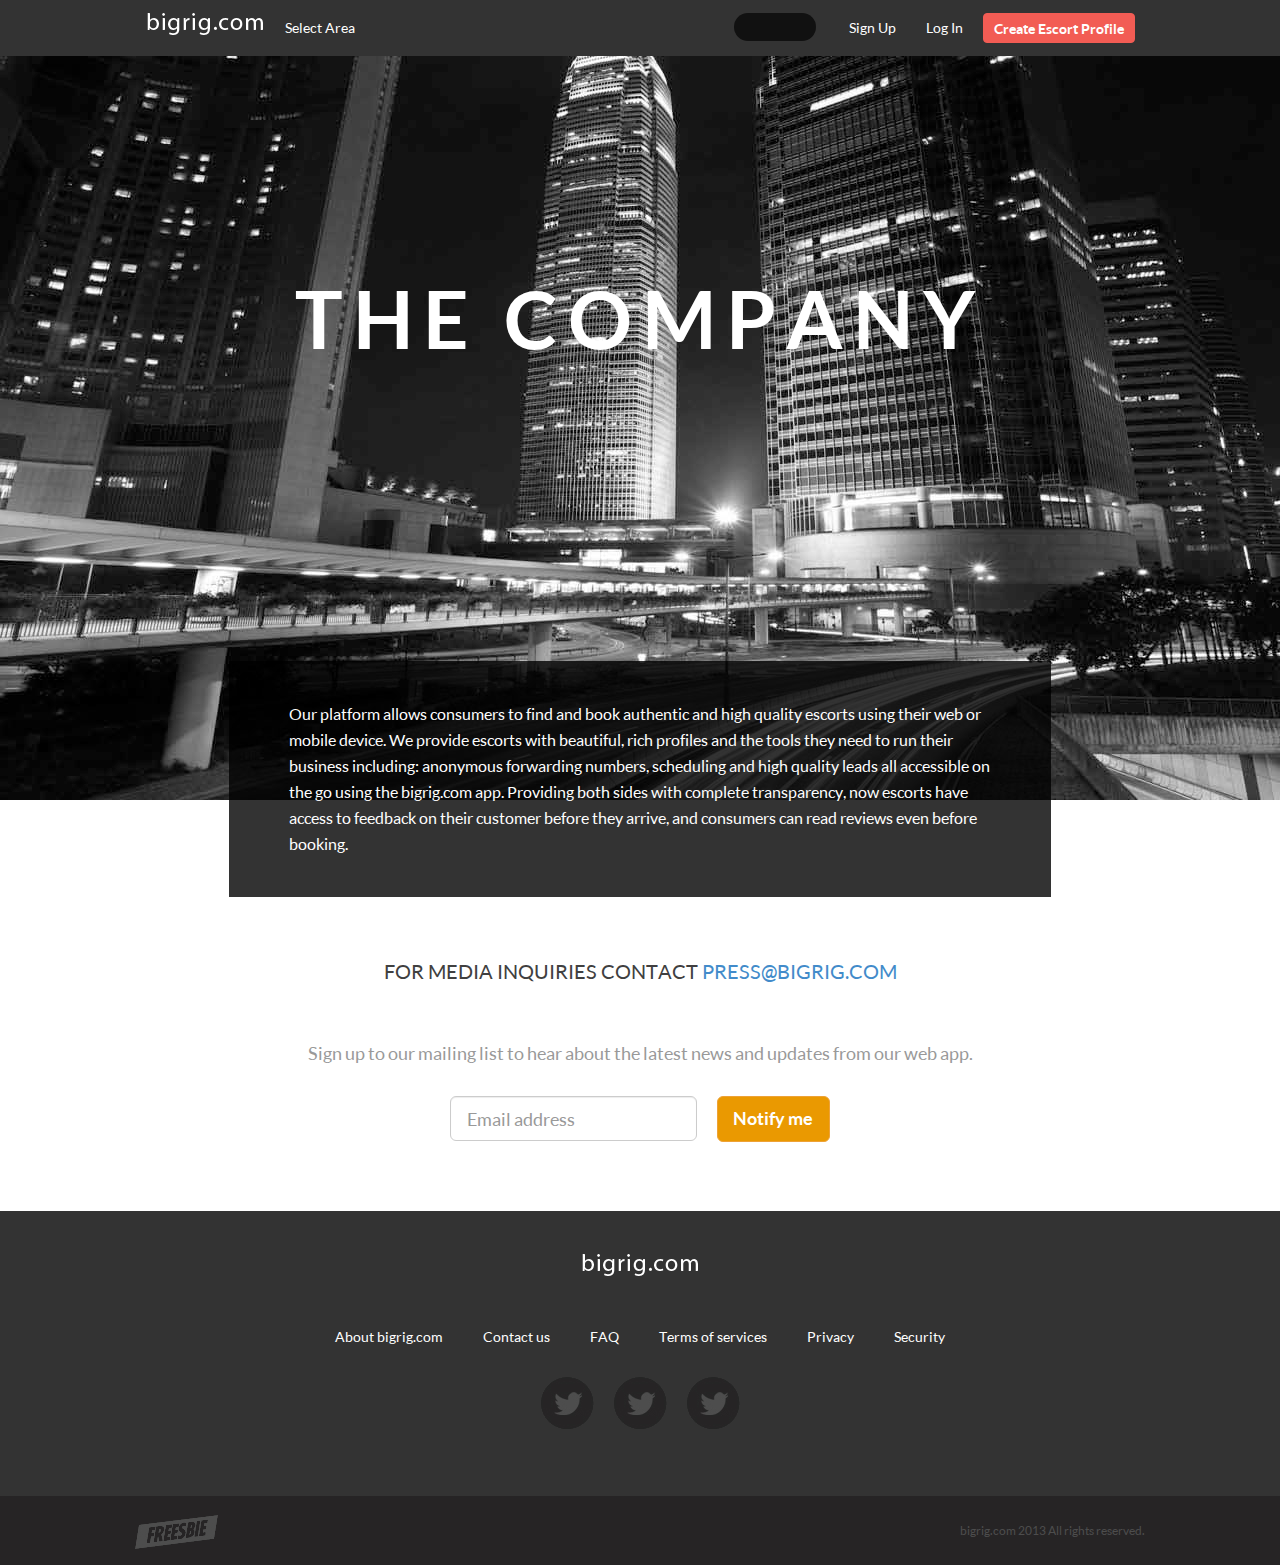
==== commit 4ede078c: "Changed snatch to bigrig" ====
--- a/about/index.html
+++ b/about/index.html
@@ -1,14 +1,241 @@
-<!DOCTYPE html><html><head>
-<meta http-equiv="Content-Type" content="text/html; charset=utf-8" ><title>Snatch.me</title><meta content="width=device-width, initial-scale=1.0, maximum-scale=1.0, user-scalable=no" name="viewport" /><meta content="yes" name="apple-mobile-web-app-capable" /><link data-turbolinks-track="true" href="../assets/application-2e69f920b818a90ff7429d619996216e.css" media="all" rel="stylesheet" /><script data-turbolinks-track="true" src="../assets/application-7e9b3a03cc0444efc07097d032c7295d.js"></script><meta content="authenticity_token" name="csrf-param" />
-<meta content="zmnrciiErQKuNXtFYiWSMPVD7cQiE7jtvHlBA1BEEvY=" name="csrf-token" /><script type="text/javascript">var snatch = {
-  logged: false,
-  checkMe: false,
-  galleryTimeout: false
-}</script></head><body class=" about-us-bgr"><header><div class="container"><nav class="navbar navbar-snatch" role="navigation"><div class="navbar-header"><a class="visible-xs btn btn-danger pull-right" href="../sign_up/new/index.html"><i class="jx-adult-female-add"></i></a><button class="navbar-toggle collapsed" data-target="#snatch-menu-top" data-toggle="collapse" type="button"><span class="sr-only">Toggle navigation</span><span class="icon-bar"></span><span class="icon-bar"></span><span class="icon-bar"></span></button><a class="navbar-brand logo" href="../index.html"></a></div><!--Collect the nav links, forms, and other content for toggling--><div class="collapse navbar-collapse" id="snatch-menu-top"><form action="/users" class="navbar-form navbar-right form-search visible-xs" role="search"><button class="glyphicon glyphicon-search"></button><input class="js-form-search-input" name="q[zip_or_city_or_state_or_name_or_username_or_email_cont]" /></form><ul class="nav navbar-nav hidden-xs"><li class="dropdown"><a class="dropdown-toggle" data-toggle="dropdown" href="#"><span class="js-header-state-span">Select Area</span><b class="caret"></b></a><input class="js-header-selected-state" id="q_state_or_city_cont" name="q[state_or_city_cont]" type="hidden" /><ul class="js-header-state-select dropdown-menu inverse"><li><a href="../users/index-q%5Bstate_or_city_cont%5D=Maine.html">Maine</a></li><li><a href="../users/index-q%5Bstate_or_city_cont%5D=Massachusetts.html">Massachusetts</a></li></ul></li></ul><ul class="nav navbar-nav navbar-right js-navigation-bar"><li><a href="../sign_up/new/index-guy=true.html"><span>Sign Up</span></a></li><li class="visible-xs"><a href="../user/sign_in/index.html"><span class="js-log-in-link">Log In</span></a></li><li class="hidden-xs dropdown"><a class="js-header-login dropdown-toggle" data-toggle="dropdown" href="#"><span>Log In</span><b class="caret"></b></a><div class="dropdown-menu inverse"><form accept-charset="UTF-8" action="/user/sign_in" class="form-login js-form-login formtastic user" id="new_user" method="post" novalidate="novalidate"><div style="margin:0;padding:0;display:inline"><input name="utf8" type="hidden" value="&#x2713;" /><input name="authenticity_token" type="hidden" value="zmnrciiErQKuNXtFYiWSMPVD7cQiE7jtvHlBA1BEEvY=" /></div><fieldset class="inputs"><ol><label><span class="glyphicon glyphicon-envelope"></span><li class="email input required stringish" id="user_email_input"><input class="form-control js-user-email" id="user_email" maxlength="255" name="user[email]" placeholder="Email" type="email" value="" />
-
-</li></label><div class="message js-message-email hide"><span class="glyphicon glyphicon-warning-sign"></span> Oops! Fix email. </div><label><span class="glyphicon glyphicon-lock"></span><li class="password input required stringish" id="user_password_input"><input class="form-control js-user-password" id="user_password" maxlength="128" name="user[password]" placeholder="Password" type="password" />
-
-</li></label><div class="message js-message-password hide"><span class="glyphicon glyphicon-warning-sign"></span> Oops! Fix password. </div><a data-toggle="modal" href="#modal-forgot-password">Forgot password</a></ol></fieldset><fieldset class=""><ol><li class="action button_action " id="user_submit_action"><button class="btn btn-warning btn-block" name="button" type="submit">Enter</button></li></ol></fieldset></form></div></li><li class="hidden-xs"><a class="btn btn-danger" href="../sign_up/new/index.html"><span>Create Escort Profile</span></a></li></ul><form action="/users" class="navbar-form navbar-right form-search hidden-xs" role="search"><button class="glyphicon glyphicon-search"></button><input class="js-form-search-input" name="q[zip_or_city_or_state_or_name_or_username_or_email_cont]" /></form></div></nav></div></header><section class="container content aboutus"><div class="top-line">THE COMPANY</div><div class="row"><div class="col-md-10 col-md-offset-1"><div class="desc">Our platform allows consumers to find and book authentic and high quality escorts using their web or mobile device. We provide escorts with beautiful, rich profiles and the tools they need to run their business including: anonymous forwarding numbers, scheduling and high quality leads all accessible on the go using the snatch.me app. Providing both sides with complete transparency, now escorts have access to feedback on their customer before they arrive, and consumers can read reviews even before booking. </div></div></div><div class="media-email">For media inquiries contact <a href="mailto:press@snatch.me">press@snatch.me</a></div></section><section class="container subscribe pad30"><div class="title">Sign up to our mailing list to hear about the latest news and updates from our web app.</div><form class="form-subscribe"><div class="form-group"><div class="col-xx-12 col-xs-8"><input class="form-control input-lg" placeholder="Email address" /></div><div class="col-xx-12 col-xs-4"><button class="btn btn-warning btn-lg btn-block">Notify me</button></div><div class="clear"></div></div></form></section><footer><div class="top"><div class="container"><div><a class="logo" href="../index.html"></a></div><div class="row menu"><a href="index.html">About Snatch.me</a><a href="../contacts/new/index.html">Contact us</a><a href="../help/index.html">FAQ</a><a href="../terms/index.html">Terms of services</a><a href="#">Privacy</a><a href="#">Security</a></div><div class="row social"><a href="#"></a><a href="#"></a><a href="#"></a></div></div></div><div class="bottom"><div class="container"><div class="row"><span class="pull-left"><img src="../assets/footer-logo-1875a1f78ff016b231213a7ab3b1d645.png" /></span><span class="pull-right">Snatch.me 2013 All rights reserved.</span></div></div></div></footer><div aria-hidden="true" aria-labelledby="" class="modal fade" id="modal-forgot-password" role="dialog" tabindex="-1"><div class="modal-dialog"><div class="modal-content"><div class="modal-body container"><div class="fs20">What email address do you use to sign into snatch.me?</div><form accept-charset="UTF-8" action="/user/password" class="js-forgot-password-form forgot-password row formtastic user" data-remote="true" id="new_user" method="post" novalidate="novalidate"><div style="margin:0;padding:0;display:inline"><input name="utf8" type="hidden" value="&#x2713;" /><input name="authenticity_token" type="hidden" value="zmnrciiErQKuNXtFYiWSMPVD7cQiE7jtvHlBA1BEEvY=" /></div><div class="email col-sm-7 col-xs-6"><span class="glyphicon glyphicon-envelope"></span><li class="email input required stringish" id="user_email_input"><input class="form-control" id="user_email" maxlength="255" name="user[email]" type="email" value="" />
-
-</li></div><button class="btn btn-warning col-sm-4 col-xs-8">Reset password</button></form><div class="hide js-forgot-password-success">Your password was reset. Please check your email and follow reset password instructions. If you did not receive email within a minute, please check your Spam folder, or <a href="../contacts/new/index.html">contact us</a></div></div></div></div></div><div aria-hidden="true" aria-labelledby="" class="modal fade" id="modal-notifications" role="dialog" tabindex="-1"><div class="modal-dialog"><div class="modal-content"><div class="modal-header container"><a aria-hidden="true" class="close" data-dismiss="modal">close <span>&times</span></a><h4 class="modal-title">Notifications</h4></div><div class="modal-body container"></div></div></div></div><div aria-hidden="true" aria-labelledby="" class="modal fade" id="modal-user-activate-false" role="dialog" tabindex="-1"><div class="modal-dialog"><div class="modal-content"><div class="modal-header container"><a aria-hidden="true" class="close" data-dismiss="modal">close <span>&times</span></a><h4 class="modal-title">Profile is hidden</h4></div><div class="modal-body container">Your profile is now hidden and is not searchable in our results, we do not recommend using this setting, rather, set your profile to inactive from the profile view </div></div></div></div><div aria-hidden="true" aria-labelledby="" class="modal fade" id="modal-user-zip-false" role="dialog" tabindex="-1"><div class="modal-dialog"><div class="modal-content"><div class="modal-header container"><a aria-hidden="true" class="close" data-dismiss="modal">close <span>&times</span></a><h4 class="modal-title">Wrong zip code</h4></div><div class="modal-body container">snatch.me is still rapidly expanding, stay tuned, we'll be launching near you soon! </div></div></div></div></body></html>
-<!-- Localized -->+<!DOCTYPE html>
+
+<html>
+<head>
+    <meta http-equiv="Content-Type" content="text/html; charset=utf-8">
+
+    <title>bigrig.com</title>
+    <meta content="width=device-width, initial-scale=1.0, maximum-scale=1.0, user-scalable=no" name="viewport">
+    <meta content="yes" name="apple-mobile-web-app-capable">
+    <link data-turbolinks-track="true" href="../assets/application-2e69f920b818a90ff7429d619996216e.css" media="all" rel="stylesheet" type="text/css">
+    <script data-turbolinks-track="true" src="../assets/application-7e9b3a03cc0444efc07097d032c7295d.js" type="text/javascript">
+</script>
+    <meta content="authenticity_token" name="csrf-param">
+    <meta content="zmnrciiErQKuNXtFYiWSMPVD7cQiE7jtvHlBA1BEEvY=" name="csrf-token">
+    <script type="text/javascript">
+var snatch = {
+    logged: false,
+    checkMe: false,
+    galleryTimeout: false
+    }
+    </script>
+</head>
+
+<body class=" about-us-bgr">
+    <header>
+        <div class="container">
+            <nav class="navbar navbar-snatch" role="navigation">
+                <div class="navbar-header">
+                    <a class="visible-xs btn btn-danger pull-right" href="../sign_up/new/index.html"></a><button class="navbar-toggle collapsed" data-target="#snatch-menu-top" data-toggle="collapse" type="button"><span class="sr-only">Toggle navigation</span></button><a class="navbar-brand logo" href="../index.html"></a>
+                </div><!--Collect the nav links, forms, and other content for toggling-->
+
+                <div class="collapse navbar-collapse" id="snatch-menu-top">
+                    <form action="/users" class="navbar-form navbar-right form-search visible-xs" role="search">
+                        <input class="js-form-search-input" name="q[zip_or_city_or_state_or_name_or_username_or_email_cont]">
+                    </form>
+
+                    <ul class="nav navbar-nav hidden-xs">
+                        <li class="dropdown">
+                            <a class="dropdown-toggle" data-toggle="dropdown" href="#"><span class="js-header-state-span">Select Area</span></a><input class="js-header-selected-state" id="q_state_or_city_cont" name="q[state_or_city_cont]" type="hidden">
+
+                            <ul class="js-header-state-select dropdown-menu inverse">
+                                <li><a href="../users/index-q%5Bstate_or_city_cont%5D=Maine.html">Maine</a></li>
+
+                                <li><a href="../users/index-q%5Bstate_or_city_cont%5D=Massachusetts.html">Massachusetts</a></li>
+                            </ul>
+                        </li>
+                    </ul>
+
+                    <ul class="nav navbar-nav navbar-right js-navigation-bar">
+                        <li><a href="../sign_up/new/index-guy=true.html"><span>Sign Up</span></a></li>
+
+                        <li class="visible-xs"><a href="../user/sign_in/index.html"><span class="js-log-in-link">Log In</span></a></li>
+
+                        <li class="hidden-xs dropdown">
+                            <a class="js-header-login dropdown-toggle" data-toggle="dropdown" href="#"><span>Log In</span></a>
+
+                            <div class="dropdown-menu inverse">
+                                <form accept-charset="UTF-8" action="/user/sign_in" class="form-login js-form-login formtastic user" id="new_user" method="post" novalidate="novalidate">
+                                    <div style="margin:0;padding:0;display:inline">
+                                        <input name="utf8" type="hidden" value="&#x2713;"><input name="authenticity_token" type="hidden" value="zmnrciiErQKuNXtFYiWSMPVD7cQiE7jtvHlBA1BEEvY=">
+                                    </div>
+
+                                    <fieldset class="inputs">
+                                        <ol>
+                                            <li class="email input required stringish" id="user_email_input">
+                                                <label><input class="form-control js-user-email" id="user_email" maxlength="255" name="user[email]" placeholder="Email" type="email" value=""></label>
+
+                                                <div class="message js-message-email hide">
+                                                    Oops! Fix email.
+                                                </div>
+                                            </li>
+
+                                            <li class="password input required stringish" id="user_password_input">
+                                                <label><input class="form-control js-user-password" id="user_password" maxlength="128" name="user[password]" placeholder="Password" type="password"></label>
+
+                                                <div class="message js-message-password hide">
+                                                    Oops! Fix password.
+                                                </div><a data-toggle="modal" href="#modal-forgot-password">Forgot password</a>
+                                            </li>
+                                        </ol>
+                                    </fieldset>
+
+                                    <fieldset class="">
+                                        <ol>
+                                            <li class="action button_action " id="user_submit_action"><button class="btn btn-warning btn-block" name="button" type="submit">Enter</button></li>
+                                        </ol>
+                                    </fieldset>
+                                </form>
+                            </div>
+                        </li>
+
+                        <li class="hidden-xs"><a class="btn btn-danger" href="../sign_up/new/index.html"><span>Create Escort Profile</span></a></li>
+                    </ul>
+
+                    <form action="/users" class="navbar-form navbar-right form-search hidden-xs" role="search">
+                        <input class="js-form-search-input" name="q[zip_or_city_or_state_or_name_or_username_or_email_cont]">
+                    </form>
+                </div>
+            </nav>
+        </div>
+    </header>
+
+    <section class="container content aboutus">
+        <div class="top-line">
+            THE COMPANY
+        </div>
+
+        <div class="row">
+            <div class="col-md-10 col-md-offset-1">
+                <div class="desc">
+                    Our platform allows consumers to find and book authentic and high quality escorts using their web or mobile device. We provide escorts with beautiful, rich profiles and the tools they need to run their business including: anonymous forwarding numbers, scheduling and high quality leads all accessible on the go using the bigrig.com app. Providing both sides with complete transparency, now escorts have access to feedback on their customer before they arrive, and consumers can read reviews even before booking.
+                </div>
+            </div>
+        </div>
+
+        <div class="media-email">
+            For media inquiries contact <a href="mailto:press@bigrig.com">press@bigrig.com</a>
+        </div>
+    </section>
+
+    <section class="container subscribe pad30">
+        <div class="title">
+            Sign up to our mailing list to hear about the latest news and updates from our web app.
+        </div>
+
+        <form class="form-subscribe">
+            <div class="form-group">
+                <div class="col-xx-12 col-xs-8">
+                    <input class="form-control input-lg" placeholder="Email address">
+                </div>
+
+                <div class="col-xx-12 col-xs-4">
+                    <button class="btn btn-warning btn-lg btn-block">Notify me</button>
+                </div>
+
+                <div class="clear"></div>
+            </div>
+        </form>
+    </section>
+
+    <footer>
+        <div class="top">
+            <div class="container">
+                <div>
+                    <a class="logo" href="../index.html"></a>
+                </div>
+
+                <div class="row menu">
+                    <a href="index.html">About bigrig.com</a><a href="../contacts/new/index.html">Contact us</a><a href="../help/index.html">FAQ</a><a href="../terms/index.html">Terms of services</a><a href="#">Privacy</a><a href="#">Security</a>
+                </div>
+
+                <div class="row social">
+                    <a href="#"></a><a href="#"></a><a href="#"></a>
+                </div>
+            </div>
+        </div>
+
+        <div class="bottom">
+            <div class="container">
+                <div class="row">
+                    <span class="pull-left"><img src="../assets/footer-logo-1875a1f78ff016b231213a7ab3b1d645.png"></span><span class="pull-right">bigrig.com 2013 All rights reserved.</span>
+                </div>
+            </div>
+        </div>
+    </footer>
+
+    <div aria-hidden="true" aria-labelledby="" class="modal fade" id="modal-forgot-password" role="dialog" tabindex="-1">
+        <div class="modal-dialog">
+            <div class="modal-content">
+                <div class="modal-body container">
+                    <div class="fs20">
+                        What email address do you use to sign into bigrig.com?
+                    </div>
+
+                    <form accept-charset="UTF-8" action="/user/password" class="js-forgot-password-form forgot-password row formtastic user" data-remote="true" id="new_user" method="post" novalidate="novalidate">
+                        <div style="margin:0;padding:0;display:inline">
+                            <input name="utf8" type="hidden" value="&#x2713;"><input name="authenticity_token" type="hidden" value="zmnrciiErQKuNXtFYiWSMPVD7cQiE7jtvHlBA1BEEvY=">
+                        </div>
+
+                        <div class="email col-sm-7 col-xs-6">
+                            <ul>
+                                <li class="email input required stringish" id="user_email_input"><input class="form-control" id="user_email" maxlength="255" name="user[email]" type="email" value=""></li>
+                            </ul>
+                        </div><button class="btn btn-warning col-sm-4 col-xs-8">Reset password</button>
+                    </form>
+
+                    <div class="hide js-forgot-password-success">
+                        Your password was reset. Please check your email and follow reset password instructions. If you did not receive email within a minute, please check your Spam folder, or <a href="../contacts/new/index.html">contact us</a>
+                    </div>
+                </div>
+            </div>
+        </div>
+    </div>
+
+    <div aria-hidden="true" aria-labelledby="" class="modal fade" id="modal-notifications" role="dialog" tabindex="-1">
+        <div class="modal-dialog">
+            <div class="modal-content">
+                <div class="modal-header container">
+                    <a aria-hidden="true" class="close" data-dismiss="modal">close <span>&times;</span></a>
+
+                    <h4 class="modal-title">Notifications</h4>
+                </div>
+
+                <div class="modal-body container"></div>
+            </div>
+        </div>
+    </div>
+
+    <div aria-hidden="true" aria-labelledby="" class="modal fade" id="modal-user-activate-false" role="dialog" tabindex="-1">
+        <div class="modal-dialog">
+            <div class="modal-content">
+                <div class="modal-header container">
+                    <a aria-hidden="true" class="close" data-dismiss="modal">close <span>&times;</span></a>
+
+                    <h4 class="modal-title">Profile is hidden</h4>
+                </div>
+
+                <div class="modal-body container">
+                    Your profile is now hidden and is not searchable in our results, we do not recommend using this setting, rather, set your profile to inactive from the profile view
+                </div>
+            </div>
+        </div>
+    </div>
+
+    <div aria-hidden="true" aria-labelledby="" class="modal fade" id="modal-user-zip-false" role="dialog" tabindex="-1">
+        <div class="modal-dialog">
+            <div class="modal-content">
+                <div class="modal-header container">
+                    <a aria-hidden="true" class="close" data-dismiss="modal">close <span>&times;</span></a>
+
+                    <h4 class="modal-title">Wrong zip code</h4>
+                </div>
+
+                <div class="modal-body container">
+                    bigrig.com is still rapidly expanding, stay tuned, we'll be launching near you soon!
+                </div>
+            </div>
+        </div>
+    </div><!-- Localized -->
+</body>
+</html>
